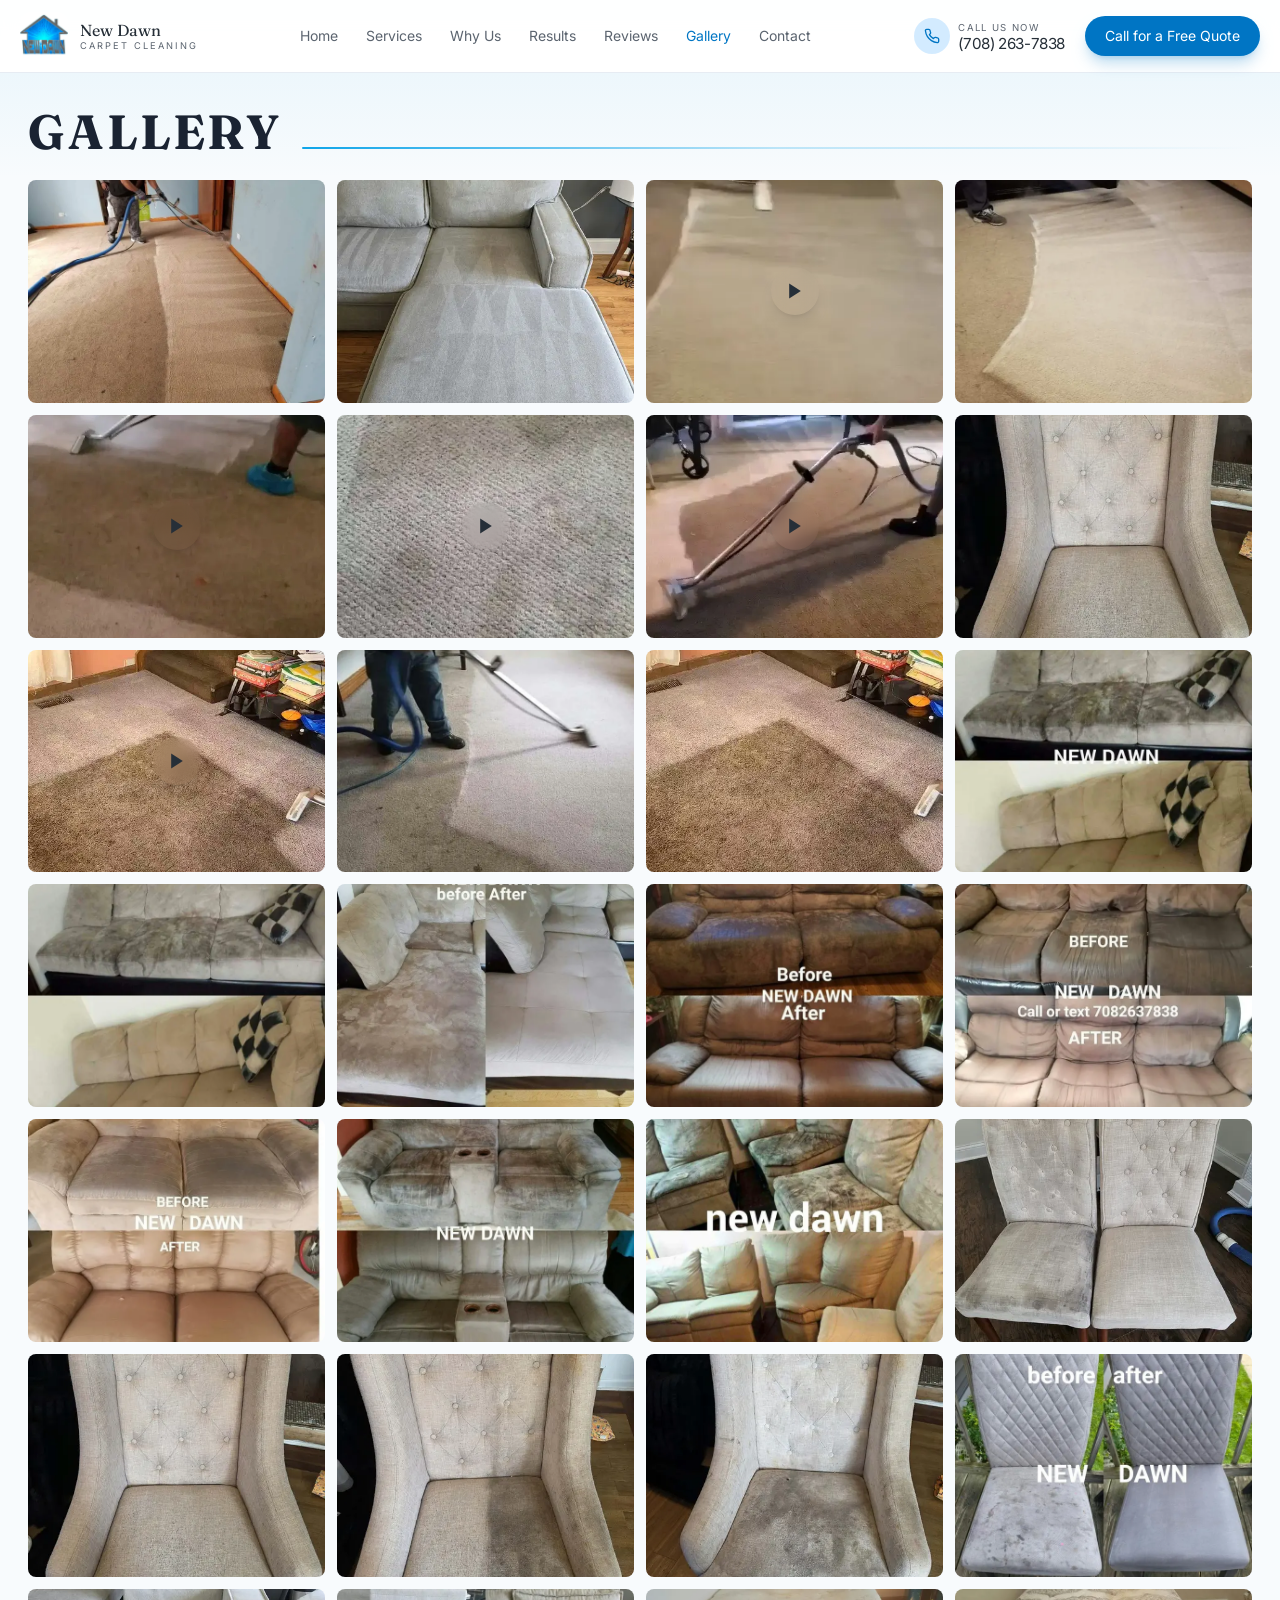
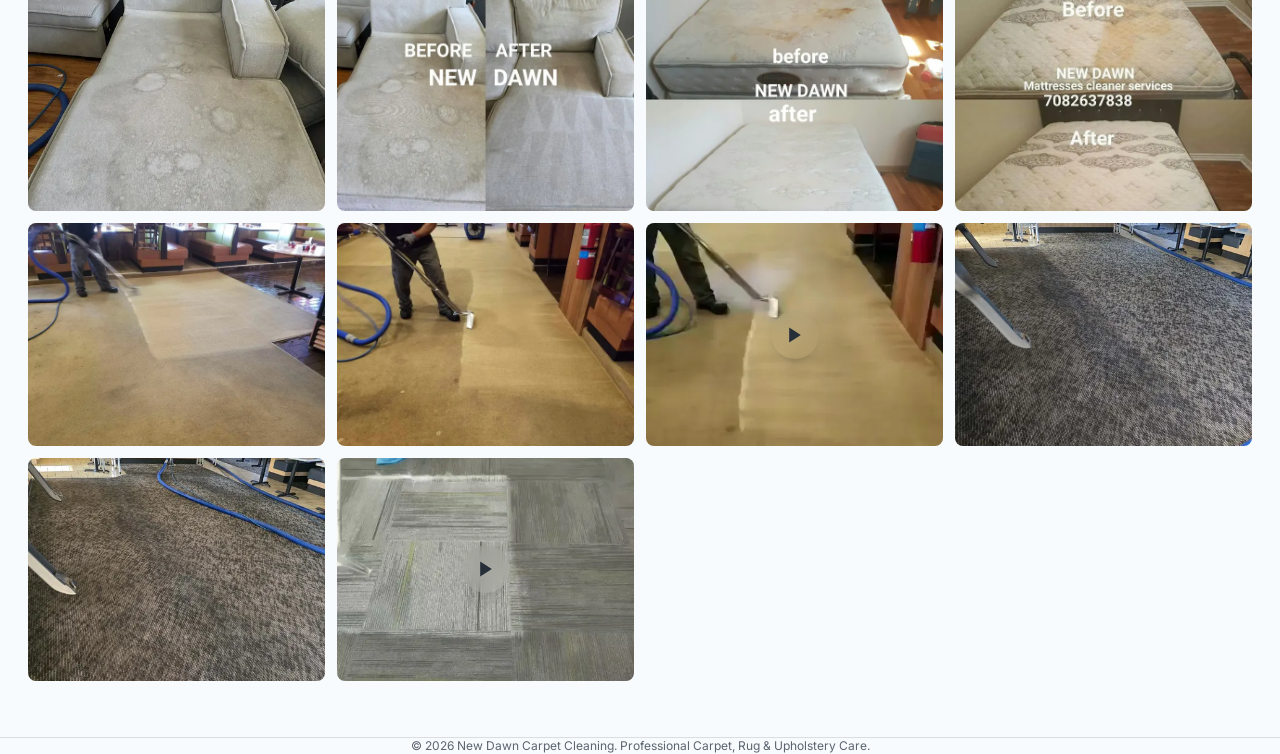
==== gallery.html @ 4c0a9880 "Update gallery layout, add Facebook reviews section, integrate Web3Forms, and highlight 15+ years ex" ====
<!doctype html>
<html lang="en">
<head>
  <meta charset="UTF-8">
  <meta name="viewport" content="width=device-width, initial-scale=1.0">
  <title>Gallery | New Dawn Carpet Cleaning</title>
  <meta name="description" content="Explore our visual work gallery of carpet, upholstery, rug, and commercial deep cleaning restoration across Chicagoland.">
  <link rel="icon" type="image/jpeg" href="images/logo.jpg">
  <link rel="preconnect" href="https://fonts.googleapis.com">
  <link rel="preconnect" href="https://fonts.gstatic.com" crossorigin>
  <link href="https://fonts.googleapis.com/css2?family=Fraunces:wght@500;600;700&family=Inter:wght@400;500;600;700&display=swap" rel="stylesheet">
  <link rel="stylesheet" href="css/style.css">
  <style>
    #site-header {
      background-color: rgba(255, 255, 255, 0.96) !important;
      backdrop-filter: blur(12px);
      -webkit-backdrop-filter: blur(12px);
      border-bottom: 1px solid rgba(226, 232, 240, 0.8);
      position: fixed;
      top: 0;
      left: 0;
      right: 0;
      z-index: 50;
    }
    .gallery-hero-header {
      padding-top: 108px;
      padding-bottom: 24px;
      background: linear-gradient(180deg, rgba(14, 165, 233, 0.08) 0%, rgba(255, 255, 255, 0) 100%);
      position: relative;
    }
    .gallery-hero-container {
      max-width: 1760px;
      margin: 0 auto;
      padding: 0 20px;
      display: flex;
      align-items: baseline;
      gap: 20px;
    }
    @media (min-width: 640px) {
      .gallery-hero-container {
        padding: 0 28px;
      }
    }
    .gallery-hero-header h1 {
      font-family: 'Fraunces', Georgia, serif;
      font-size: clamp(2rem, 3.8vw, 3rem);
      font-weight: 700;
      letter-spacing: 0.06em;
      text-transform: uppercase;
      color: #1a2332;
      margin: 0;
      line-height: 1;
      display: inline-flex;
      align-items: center;
      gap: 8px;
    }
    .gallery-blue-bar {
      height: 2px;
      flex: 1;
      background: linear-gradient(90deg, #0ea5e9 0%, rgba(14, 165, 233, 0.25) 50%, rgba(14, 165, 233, 0) 100%);
      border-radius: 2px;
      margin-bottom: 4px;
    }
    .gallery-wrapper {
      max-width: 1760px;
      margin: 0 auto;
      padding: 0 20px 48px 20px;
    }
    @media (min-width: 640px) {
      .gallery-wrapper {
        padding: 0 28px 56px 28px;
      }
    }
    .gallery-grid {
      display: grid;
      grid-template-columns: repeat(2, minmax(0, 1fr));
      gap: 8px;
      width: 100%;
    }
    @media (min-width: 640px) {
      .gallery-grid {
        grid-template-columns: repeat(3, minmax(0, 1fr));
        gap: 10px;
      }
    }
    @media (min-width: 1024px) {
      .gallery-grid {
        grid-template-columns: repeat(4, minmax(0, 1fr));
        gap: 12px;
      }
    }
    @media (min-width: 1440px) {
      .gallery-grid {
        grid-template-columns: repeat(5, minmax(0, 1fr));
        gap: 12px;
      }
    }
    @media (min-width: 1920px) {
      .gallery-grid {
        grid-template-columns: repeat(6, minmax(0, 1fr));
        gap: 12px;
      }
    }
    .gallery-item {
      aspect-ratio: 4 / 3;
      border-radius: 8px;
    }
    @media (min-width: 768px) {
      .gallery-item.span-2 {
        grid-column: span 2;
        aspect-ratio: 16 / 9;
      }
    }
  </style>
</head>
<body class="bg-cloud text-deep">
  <div class="min-h-screen flex flex-col justify-between">
    <div>
      <!-- ===== SITE NAVBAR ===== -->
      <header class="fixed inset-x-0 top-0 z-50 transition-all duration-300 bg-white/85 backdrop-blur-md border-b border-line" id="site-header">
        <nav class="mx-auto flex max-w-7xl items-center justify-between gap-6 px-5 py-3">
          <a href="index.html" class="flex shrink-0 items-center gap-3">
            <img alt="New Dawn Carpet Cleaning" class="h-12 w-12 rounded-xl object-contain" src="images/logo.jpg">
            <span class="hidden font-display text-base font-600 leading-tight text-deep sm:block">New Dawn<span class="block text-[0.58rem] font-sans font-500 uppercase tracking-[0.22em] text-slate">Carpet Cleaning</span></span>
          </a>
          <div class="hidden items-center gap-7 lg:flex">
            <a href="index.html" class="text-sm font-500 text-slate transition-colors hover:text-brand">Home</a>
            <a href="index.html#services" class="text-sm font-500 text-slate transition-colors hover:text-brand">Services</a>
            <a href="index.html#why" class="text-sm font-500 text-slate transition-colors hover:text-brand">Why Us</a>
            <a href="index.html#results" class="text-sm font-500 text-slate transition-colors hover:text-brand">Results</a>
            <a href="index.html#reviews" class="text-sm font-500 text-slate transition-colors hover:text-brand">Reviews</a>
            <a href="gallery.html" class="text-sm font-700 text-brand">Gallery</a>
            <a href="index.html#contact" class="text-sm font-500 text-slate transition-colors hover:text-brand">Contact</a>
          </div>
          <div class="hidden items-center gap-5 md:flex">
            <a href="tel:+17082637838" class="flex items-center gap-2 text-deep transition-colors hover:text-brand">
              <span class="grid h-9 w-9 place-items-center rounded-full bg-brand-soft text-brand">
                <svg xmlns="http://www.w3.org/2000/svg" width="24" height="24" viewBox="0 0 24 24" fill="none" stroke="currentColor" stroke-width="2" stroke-linecap="round" stroke-linejoin="round" class="lucide lucide-phone h-4 w-4"><path d="M22 16.92v3a2 2 0 0 1-2.18 2 19.79 19.79 0 0 1-8.63-3.07 19.5 19.5 0 0 1-6-6 19.79 19.79 0 0 1-3.07-8.67A2 2 0 0 1 4.11 2h3a2 2 0 0 1 2 1.72 12.84 12.84 0 0 0 .7 2.81 2 2 0 0 1-.45 2.11L8.09 9.91a16 16 0 0 0 6 6l1.27-1.27a2 2 0 0 1 2.11-.45 12.84 12.84 0 0 0 2.81.7A2 2 0 0 1 22 16.92z"></path></svg>
              </span>
              <span>
                <span class="block text-[0.6rem] font-600 uppercase tracking-[0.14em] text-slate">Call us now</span>
                <span class="block text-[0.95rem] font-700 leading-none tracking-tight text-deep">(708) 263-7838</span>
              </span>
            </a>
            <a href="index.html#contact" class="rounded-full bg-brand px-5 py-2.5 text-sm font-700 text-white shadow-lg shadow-brand/25 transition-all hover:-translate-y-px hover:bg-brand-dark hover:shadow-brand/35">Call for a Free Quote</a>
          </div>
          <div class="flex items-center gap-2 md:hidden">
            <a href="tel:+17082637838" class="flex items-center gap-1.5 rounded-full bg-brand px-4 py-2.5 text-sm font-700 text-white shadow-md shadow-brand/25">
              <svg xmlns="http://www.w3.org/2000/svg" width="24" height="24" viewBox="0 0 24 24" fill="none" stroke="currentColor" stroke-width="2" stroke-linecap="round" stroke-linejoin="round" class="lucide lucide-phone h-4 w-4"><path d="M22 16.92v3a2 2 0 0 1-2.18 2 19.79 19.79 0 0 1-8.63-3.07 19.5 19.5 0 0 1-6-6 19.79 19.79 0 0 1-3.07-8.67A2 2 0 0 1 4.11 2h3a2 2 0 0 1 2 1.72 12.84 12.84 0 0 0 .7 2.81 2 2 0 0 1-.45 2.11L8.09 9.91a16 16 0 0 0 6 6l1.27-1.27a2 2 0 0 1 2.11-.45 12.84 12.84 0 0 0 2.81.7A2 2 0 0 1 22 16.92z"></path></svg>
              <span>(708) 263-7838</span>
            </a>
            <button class="grid h-10 w-10 place-items-center rounded-xl border border-line text-deep" aria-label="Toggle menu" id="menu-toggle" type="button" aria-expanded="false" aria-controls="mobile-menu">
              <svg xmlns="http://www.w3.org/2000/svg" width="24" height="24" viewBox="0 0 24 24" fill="none" stroke="currentColor" stroke-width="2" stroke-linecap="round" stroke-linejoin="round" class="lucide lucide-menu h-5 w-5" id="menu-icon-open"><line x1="4" x2="20" y1="12" y2="12"></line><line x1="4" x2="20" y1="6" y2="6"></line><line x1="4" x2="20" y1="18" y2="18"></line></svg>
              <svg xmlns="http://www.w3.org/2000/svg" width="24" height="24" viewBox="0 0 24 24" fill="none" stroke="currentColor" stroke-width="2" stroke-linecap="round" stroke-linejoin="round" class="lucide lucide-x hidden h-5 w-5" id="menu-icon-close"><path d="M18 6 6 18"></path><path d="m6 6 12 12"></path></svg>
            </button>
          </div>
        </nav>
        <div class="hidden border-b border-line bg-white px-5 py-4 md:hidden" id="mobile-menu">
          <div class="flex flex-col gap-3">
            <a href="index.html" class="py-2 text-base font-500 text-slate transition-colors hover:text-brand">Home</a>
            <a href="index.html#services" class="py-2 text-base font-500 text-slate transition-colors hover:text-brand">Services</a>
            <a href="index.html#why" class="py-2 text-base font-500 text-slate transition-colors hover:text-brand">Why Us</a>
            <a href="index.html#results" class="py-2 text-base font-500 text-slate transition-colors hover:text-brand">Results</a>
            <a href="gallery.html" class="py-2 text-base font-700 text-brand">Gallery</a>
            <a href="index.html#contact" class="py-2 text-base font-500 text-slate transition-colors hover:text-brand">Contact</a>
            <div class="pt-2">
              <a href="tel:+17082637838" class="flex w-full items-center justify-center gap-2 rounded-xl bg-brand py-3 text-center text-sm font-700 text-white">
                <svg xmlns="http://www.w3.org/2000/svg" width="24" height="24" viewBox="0 0 24 24" fill="none" stroke="currentColor" stroke-width="2" stroke-linecap="round" stroke-linejoin="round" class="lucide lucide-phone h-4 w-4"><path d="M22 16.92v3a2 2 0 0 1-2.18 2 19.79 19.79 0 0 1-8.63-3.07 19.5 19.5 0 0 1-6-6 19.79 19.79 0 0 1-3.07-8.67A2 2 0 0 1 4.11 2h3a2 2 0 0 1 2 1.72 12.84 12.84 0 0 0 .7 2.81 2 2 0 0 1-.45 2.11L8.09 9.91a16 16 0 0 0 6 6l1.27-1.27a2 2 0 0 1 2.11-.45 12.84 12.84 0 0 0 2.81.7A2 2 0 0 1 22 16.92z"></path></svg>
                Call for a Free Quote
              </a>
            </div>
          </div>
        </div>
      </header>

      <!-- ===== SIMPLE HEADER ===== -->
      <section class="gallery-hero-header">
        <div class="gallery-hero-container">
          <h1>Gallery</h1>
          <div class="gallery-blue-bar"></div>
        </div>
      </section>

      <!-- ===== FRAMED GALLERY GRID ===== -->
      <main class="w-full">
        <div class="gallery-wrapper">
          <div class="gallery-grid" id="gallery-container">
      <div class="gallery-item group relative cursor-pointer overflow-hidden bg-cloud/10" data-src="images/att.UFKTQQMxorihGeEuMajvhJEsULxGGdg25l21VuXZNvo.jpg" data-type="image" >
        <img alt="" class="h-full w-full object-cover transition-transform duration-700 ease-out group-hover:scale-105" src="images/gallery/att.UFKTQQMxorihGeEuMajvhJEsULxGGdg25l21VuXZNvo.webp" loading="eager" fetchpriority="high">
        
        <div class="pointer-events-none absolute inset-0 bg-white/0 transition-colors duration-300 group-hover:bg-white/10"></div>
      </div>
      <div class="gallery-item group relative cursor-pointer overflow-hidden bg-cloud/10" data-src="images/att.37xuJAjW-7gQqCERSNXDKanoY_5QCGYdcG_NOWykG6M.jpg" data-type="image" >
        <img alt="" class="h-full w-full object-cover transition-transform duration-700 ease-out group-hover:scale-105" src="images/gallery/att.37xuJAjW-7gQqCERSNXDKanoY_5QCGYdcG_NOWykG6M.webp" loading="eager" fetchpriority="high">
        
        <div class="pointer-events-none absolute inset-0 bg-white/0 transition-colors duration-300 group-hover:bg-white/10"></div>
      </div>
      <div class="gallery-item group relative cursor-pointer overflow-hidden bg-cloud/10" data-src="images/att.GtMVzsl-ZkgBn-fqbbz0M8pMEvDyWT-poS2RvzCw5-0.mp4" data-type="video" data-poster="images/att.GtMVzsl-ZkgBn-fqbbz0M8pMEvDyWT-poS2RvzCw5-0_poster.jpg">
        <img alt="" class="h-full w-full object-cover transition-transform duration-700 ease-out group-hover:scale-105" src="images/gallery/att.GtMVzsl-ZkgBn-fqbbz0M8pMEvDyWT-poS2RvzCw5-0_poster.webp" loading="eager" fetchpriority="high">
        
        <div class="pointer-events-none absolute inset-0 flex items-center justify-center bg-black/20 opacity-80 transition-all duration-300 group-hover:bg-black/30 group-hover:opacity-100">
          <div class="grid h-12 w-12 place-items-center rounded-full bg-white/90 text-deep shadow-lg backdrop-blur-sm transition-transform duration-300 group-hover:scale-110">
            <svg xmlns="http://www.w3.org/2000/svg" width="20" height="20" viewBox="0 0 24 24" fill="currentColor" stroke="none" class="ml-0.5"><polygon points="5 3 19 12 5 21 5 3"></polygon></svg>
          </div>
        </div>
    
        <div class="pointer-events-none absolute inset-0 bg-white/0 transition-colors duration-300 group-hover:bg-white/10"></div>
      </div>
      <div class="gallery-item group relative cursor-pointer overflow-hidden bg-cloud/10" data-src="images/att.qcWwSMo2dpBbMv4nR2A2V3v4XdjDhiec5zQcsQ8WMTE.jpg" data-type="image" >
        <img alt="" class="h-full w-full object-cover transition-transform duration-700 ease-out group-hover:scale-105" src="images/gallery/att.qcWwSMo2dpBbMv4nR2A2V3v4XdjDhiec5zQcsQ8WMTE.webp" loading="eager" fetchpriority="high">
        
        <div class="pointer-events-none absolute inset-0 bg-white/0 transition-colors duration-300 group-hover:bg-white/10"></div>
      </div>
      <div class="gallery-item group relative cursor-pointer overflow-hidden bg-cloud/10" data-src="images/att.ELX4yggeIGRLrdzG8g6m0Xue4xpn6ZfpYipfvK_zbbA.mp4" data-type="video" data-poster="images/att.ELX4yggeIGRLrdzG8g6m0Xue4xpn6ZfpYipfvK_zbbA_poster.jpg">
        <img alt="" class="h-full w-full object-cover transition-transform duration-700 ease-out group-hover:scale-105" src="images/gallery/att.ELX4yggeIGRLrdzG8g6m0Xue4xpn6ZfpYipfvK_zbbA_poster.webp" loading="eager" fetchpriority="high">
        
        <div class="pointer-events-none absolute inset-0 flex items-center justify-center bg-black/20 opacity-80 transition-all duration-300 group-hover:bg-black/30 group-hover:opacity-100">
          <div class="grid h-12 w-12 place-items-center rounded-full bg-white/90 text-deep shadow-lg backdrop-blur-sm transition-transform duration-300 group-hover:scale-110">
            <svg xmlns="http://www.w3.org/2000/svg" width="20" height="20" viewBox="0 0 24 24" fill="currentColor" stroke="none" class="ml-0.5"><polygon points="5 3 19 12 5 21 5 3"></polygon></svg>
          </div>
        </div>
    
        <div class="pointer-events-none absolute inset-0 bg-white/0 transition-colors duration-300 group-hover:bg-white/10"></div>
      </div>
      <div class="gallery-item group relative cursor-pointer overflow-hidden bg-cloud/10" data-src="images/att.iMeWTiEtridMP3YLCZ5rjbnao1K_bLM3KeS36HVZ8Xo.mp4" data-type="video" data-poster="images/att.iMeWTiEtridMP3YLCZ5rjbnao1K_bLM3KeS36HVZ8Xo_poster.jpg">
        <img alt="" class="h-full w-full object-cover transition-transform duration-700 ease-out group-hover:scale-105" src="images/gallery/att.iMeWTiEtridMP3YLCZ5rjbnao1K_bLM3KeS36HVZ8Xo_poster.webp" loading="eager" fetchpriority="high">
        
        <div class="pointer-events-none absolute inset-0 flex items-center justify-center bg-black/20 opacity-80 transition-all duration-300 group-hover:bg-black/30 group-hover:opacity-100">
          <div class="grid h-12 w-12 place-items-center rounded-full bg-white/90 text-deep shadow-lg backdrop-blur-sm transition-transform duration-300 group-hover:scale-110">
            <svg xmlns="http://www.w3.org/2000/svg" width="20" height="20" viewBox="0 0 24 24" fill="currentColor" stroke="none" class="ml-0.5"><polygon points="5 3 19 12 5 21 5 3"></polygon></svg>
          </div>
        </div>
    
        <div class="pointer-events-none absolute inset-0 bg-white/0 transition-colors duration-300 group-hover:bg-white/10"></div>
      </div>
      <div class="gallery-item group relative cursor-pointer overflow-hidden bg-cloud/10" data-src="images/att.usoLal2YpE4dJIt_TTEJmTIo2L_ieds9cI_FdnqXKj4.mp4" data-type="video" data-poster="images/att.usoLal2YpE4dJIt_TTEJmTIo2L_ieds9cI_FdnqXKj4_poster.jpg">
        <img alt="" class="h-full w-full object-cover transition-transform duration-700 ease-out group-hover:scale-105" src="images/gallery/att.usoLal2YpE4dJIt_TTEJmTIo2L_ieds9cI_FdnqXKj4_poster.webp" loading="lazy" decoding="async">
        
        <div class="pointer-events-none absolute inset-0 flex items-center justify-center bg-black/20 opacity-80 transition-all duration-300 group-hover:bg-black/30 group-hover:opacity-100">
          <div class="grid h-12 w-12 place-items-center rounded-full bg-white/90 text-deep shadow-lg backdrop-blur-sm transition-transform duration-300 group-hover:scale-110">
            <svg xmlns="http://www.w3.org/2000/svg" width="20" height="20" viewBox="0 0 24 24" fill="currentColor" stroke="none" class="ml-0.5"><polygon points="5 3 19 12 5 21 5 3"></polygon></svg>
          </div>
        </div>
    
        <div class="pointer-events-none absolute inset-0 bg-white/0 transition-colors duration-300 group-hover:bg-white/10"></div>
      </div>
      <div class="gallery-item group relative cursor-pointer overflow-hidden bg-cloud/10" data-src="images/carpet-after.webp" data-type="image" >
        <img alt="" class="h-full w-full object-cover transition-transform duration-700 ease-out group-hover:scale-105" src="images/gallery/carpet-after.webp" loading="lazy" decoding="async">
        
        <div class="pointer-events-none absolute inset-0 bg-white/0 transition-colors duration-300 group-hover:bg-white/10"></div>
      </div>
      <div class="gallery-item group relative cursor-pointer overflow-hidden bg-cloud/10" data-src="images/att.w-qUWu7l_cLZkO-Af5Wd3pf0_oA0f5xG2i-Dj4FVboA.mp4" data-type="video" data-poster="images/att.w-qUWu7l_cLZkO-Af5Wd3pf0_oA0f5xG2i-Dj4FVboA_poster.jpg">
        <img alt="" class="h-full w-full object-cover transition-transform duration-700 ease-out group-hover:scale-105" src="images/gallery/att.w-qUWu7l_cLZkO-Af5Wd3pf0_oA0f5xG2i-Dj4FVboA_poster.webp" loading="lazy" decoding="async">
        
        <div class="pointer-events-none absolute inset-0 flex items-center justify-center bg-black/20 opacity-80 transition-all duration-300 group-hover:bg-black/30 group-hover:opacity-100">
          <div class="grid h-12 w-12 place-items-center rounded-full bg-white/90 text-deep shadow-lg backdrop-blur-sm transition-transform duration-300 group-hover:scale-110">
            <svg xmlns="http://www.w3.org/2000/svg" width="20" height="20" viewBox="0 0 24 24" fill="currentColor" stroke="none" class="ml-0.5"><polygon points="5 3 19 12 5 21 5 3"></polygon></svg>
          </div>
        </div>
    
        <div class="pointer-events-none absolute inset-0 bg-white/0 transition-colors duration-300 group-hover:bg-white/10"></div>
      </div>
      <div class="gallery-item group relative cursor-pointer overflow-hidden bg-cloud/10" data-src="images/att.Ece_TmsvuzDkI8evvhsVSZK9aMPaU1InuUFXeUzTn_M.jpg" data-type="image" >
        <img alt="" class="h-full w-full object-cover transition-transform duration-700 ease-out group-hover:scale-105" src="images/gallery/att.Ece_TmsvuzDkI8evvhsVSZK9aMPaU1InuUFXeUzTn_M.webp" loading="lazy" decoding="async">
        
        <div class="pointer-events-none absolute inset-0 bg-white/0 transition-colors duration-300 group-hover:bg-white/10"></div>
      </div>
      <div class="gallery-item group relative cursor-pointer overflow-hidden bg-cloud/10" data-src="images/service-rug-cleaning.webp" data-type="image" >
        <img alt="" class="h-full w-full object-cover transition-transform duration-700 ease-out group-hover:scale-105" src="images/gallery/service-rug-cleaning.webp" loading="lazy" decoding="async">
        
        <div class="pointer-events-none absolute inset-0 bg-white/0 transition-colors duration-300 group-hover:bg-white/10"></div>
      </div>
      <div class="gallery-item group relative cursor-pointer overflow-hidden bg-cloud/10" data-src="images/att.3KhFTl6FONqPjvHea1S3ZKCC7C4XSf8E0UkwUiU4wxs.jpg" data-type="image" >
        <img alt="" class="h-full w-full object-cover transition-transform duration-700 ease-out group-hover:scale-105" src="images/gallery/att.3KhFTl6FONqPjvHea1S3ZKCC7C4XSf8E0UkwUiU4wxs.webp" loading="lazy" decoding="async">
        
        <div class="pointer-events-none absolute inset-0 bg-white/0 transition-colors duration-300 group-hover:bg-white/10"></div>
      </div>
      <div class="gallery-item group relative cursor-pointer overflow-hidden bg-cloud/10" data-src="images/att.bGdicPPPa-0YY5S_R3HBBShyTBDC3vy8LBxbYl-wrws.jpg" data-type="image" >
        <img alt="" class="h-full w-full object-cover transition-transform duration-700 ease-out group-hover:scale-105" src="images/gallery/att.bGdicPPPa-0YY5S_R3HBBShyTBDC3vy8LBxbYl-wrws.webp" loading="lazy" decoding="async">
        
        <div class="pointer-events-none absolute inset-0 bg-white/0 transition-colors duration-300 group-hover:bg-white/10"></div>
      </div>
      <div class="gallery-item group relative cursor-pointer overflow-hidden bg-cloud/10" data-src="images/att.4jv-ICkCgrrxnMBe4gyI-TcZ1LKS6DKRghQb2GsX678.jpg" data-type="image" >
        <img alt="" class="h-full w-full object-cover transition-transform duration-700 ease-out group-hover:scale-105" src="images/gallery/att.4jv-ICkCgrrxnMBe4gyI-TcZ1LKS6DKRghQb2GsX678.webp" loading="lazy" decoding="async">
        
        <div class="pointer-events-none absolute inset-0 bg-white/0 transition-colors duration-300 group-hover:bg-white/10"></div>
      </div>
      <div class="gallery-item group relative cursor-pointer overflow-hidden bg-cloud/10" data-src="images/att.0svZkQqP35wSlG22FScivOXDTk3RPduiYsRGOeh4t0I.jpg" data-type="image" >
        <img alt="" class="h-full w-full object-cover transition-transform duration-700 ease-out group-hover:scale-105" src="images/gallery/att.0svZkQqP35wSlG22FScivOXDTk3RPduiYsRGOeh4t0I.webp" loading="lazy" decoding="async">
        
        <div class="pointer-events-none absolute inset-0 bg-white/0 transition-colors duration-300 group-hover:bg-white/10"></div>
      </div>
      <div class="gallery-item group relative cursor-pointer overflow-hidden bg-cloud/10" data-src="images/att.vS-tNgBPCy0XgHKgKNPDbt5lcFKG1wQHkugI53ej9ro.jpg" data-type="image" >
        <img alt="" class="h-full w-full object-cover transition-transform duration-700 ease-out group-hover:scale-105" src="images/gallery/att.vS-tNgBPCy0XgHKgKNPDbt5lcFKG1wQHkugI53ej9ro.webp" loading="lazy" decoding="async">
        
        <div class="pointer-events-none absolute inset-0 bg-white/0 transition-colors duration-300 group-hover:bg-white/10"></div>
      </div>
      <div class="gallery-item group relative cursor-pointer overflow-hidden bg-cloud/10" data-src="images/att.o1FH3uMdDPg46PJtSSR0FeF-ufY51bDPa1zqVeNxC74.jpg" data-type="image" >
        <img alt="" class="h-full w-full object-cover transition-transform duration-700 ease-out group-hover:scale-105" src="images/gallery/att.o1FH3uMdDPg46PJtSSR0FeF-ufY51bDPa1zqVeNxC74.webp" loading="lazy" decoding="async">
        
        <div class="pointer-events-none absolute inset-0 bg-white/0 transition-colors duration-300 group-hover:bg-white/10"></div>
      </div>
      <div class="gallery-item group relative cursor-pointer overflow-hidden bg-cloud/10" data-src="images/att.UgiJnT0EUOx7AJKYPcgm62QpY1S96T8vewuew1bkb2M.jpg" data-type="image" >
        <img alt="" class="h-full w-full object-cover transition-transform duration-700 ease-out group-hover:scale-105" src="images/gallery/att.UgiJnT0EUOx7AJKYPcgm62QpY1S96T8vewuew1bkb2M.webp" loading="lazy" decoding="async">
        
        <div class="pointer-events-none absolute inset-0 bg-white/0 transition-colors duration-300 group-hover:bg-white/10"></div>
      </div>
      <div class="gallery-item group relative cursor-pointer overflow-hidden bg-cloud/10" data-src="images/att.X19gqlW-ZIxoiNNRwW_ZHMzckbb9hZscoKbkeoLaNkw.jpg" data-type="image" >
        <img alt="" class="h-full w-full object-cover transition-transform duration-700 ease-out group-hover:scale-105" src="images/gallery/att.X19gqlW-ZIxoiNNRwW_ZHMzckbb9hZscoKbkeoLaNkw.webp" loading="lazy" decoding="async">
        
        <div class="pointer-events-none absolute inset-0 bg-white/0 transition-colors duration-300 group-hover:bg-white/10"></div>
      </div>
      <div class="gallery-item group relative cursor-pointer overflow-hidden bg-cloud/10" data-src="images/att.QYvMRBFdc18yGleEAqsBtOy5fZ8k5Wrno541gz_-qnI.jpg" data-type="image" >
        <img alt="" class="h-full w-full object-cover transition-transform duration-700 ease-out group-hover:scale-105" src="images/gallery/att.QYvMRBFdc18yGleEAqsBtOy5fZ8k5Wrno541gz_-qnI.webp" loading="lazy" decoding="async">
        
        <div class="pointer-events-none absolute inset-0 bg-white/0 transition-colors duration-300 group-hover:bg-white/10"></div>
      </div>
      <div class="gallery-item group relative cursor-pointer overflow-hidden bg-cloud/10" data-src="images/att.lRrViNzsB1mUw6GJSpH_lYW656rwLTW3vsilkqmdM_w.jpg" data-type="image" >
        <img alt="" class="h-full w-full object-cover transition-transform duration-700 ease-out group-hover:scale-105" src="images/gallery/att.lRrViNzsB1mUw6GJSpH_lYW656rwLTW3vsilkqmdM_w.webp" loading="lazy" decoding="async">
        
        <div class="pointer-events-none absolute inset-0 bg-white/0 transition-colors duration-300 group-hover:bg-white/10"></div>
      </div>
      <div class="gallery-item group relative cursor-pointer overflow-hidden bg-cloud/10" data-src="images/att.3yKPZLq98SMyEmSRBvl9Dj0xMpgCcRLidtErM-WvCjQ.jpg" data-type="image" >
        <img alt="" class="h-full w-full object-cover transition-transform duration-700 ease-out group-hover:scale-105" src="images/gallery/att.3yKPZLq98SMyEmSRBvl9Dj0xMpgCcRLidtErM-WvCjQ.webp" loading="lazy" decoding="async">
        
        <div class="pointer-events-none absolute inset-0 bg-white/0 transition-colors duration-300 group-hover:bg-white/10"></div>
      </div>
      <div class="gallery-item group relative cursor-pointer overflow-hidden bg-cloud/10" data-src="images/att.s9W5cWX0-YW-WfyjyEsJl_a41OFH_hzLF5fv-0vEHY0.jpg" data-type="image" >
        <img alt="" class="h-full w-full object-cover transition-transform duration-700 ease-out group-hover:scale-105" src="images/gallery/att.s9W5cWX0-YW-WfyjyEsJl_a41OFH_hzLF5fv-0vEHY0.webp" loading="lazy" decoding="async">
        
        <div class="pointer-events-none absolute inset-0 bg-white/0 transition-colors duration-300 group-hover:bg-white/10"></div>
      </div>
      <div class="gallery-item group relative cursor-pointer overflow-hidden bg-cloud/10" data-src="images/att.nWXuoosz_80ICr9eJkQzrPS9QksGZGvF5SZNatxXTmU.jpg" data-type="image" >
        <img alt="" class="h-full w-full object-cover transition-transform duration-700 ease-out group-hover:scale-105" src="images/gallery/att.nWXuoosz_80ICr9eJkQzrPS9QksGZGvF5SZNatxXTmU.webp" loading="lazy" decoding="async">
        
        <div class="pointer-events-none absolute inset-0 bg-white/0 transition-colors duration-300 group-hover:bg-white/10"></div>
      </div>
      <div class="gallery-item group relative cursor-pointer overflow-hidden bg-cloud/10" data-src="images/att.6_cL2LguZ8d-4yyU-Njomk4_kV-OsAzP0WQUYxfrOXc.jpg" data-type="image" >
        <img alt="" class="h-full w-full object-cover transition-transform duration-700 ease-out group-hover:scale-105" src="images/gallery/att.6_cL2LguZ8d-4yyU-Njomk4_kV-OsAzP0WQUYxfrOXc.webp" loading="lazy" decoding="async">
        
        <div class="pointer-events-none absolute inset-0 bg-white/0 transition-colors duration-300 group-hover:bg-white/10"></div>
      </div>
      <div class="gallery-item group relative cursor-pointer overflow-hidden bg-cloud/10" data-src="images/att.uzxxS-Dk-sIeBHbb4opH8Dvfo31xSpkeszbOjPJVbpg.jpg" data-type="image" >
        <img alt="" class="h-full w-full object-cover transition-transform duration-700 ease-out group-hover:scale-105" src="images/gallery/att.uzxxS-Dk-sIeBHbb4opH8Dvfo31xSpkeszbOjPJVbpg.webp" loading="lazy" decoding="async">
        
        <div class="pointer-events-none absolute inset-0 bg-white/0 transition-colors duration-300 group-hover:bg-white/10"></div>
      </div>
      <div class="gallery-item group relative cursor-pointer overflow-hidden bg-cloud/10" data-src="images/att.uuyZqYvm_Y8Rmi8h-ly9e-IKkglUq8W8Ujxs9umJQTQ.jpg" data-type="image" >
        <img alt="" class="h-full w-full object-cover transition-transform duration-700 ease-out group-hover:scale-105" src="images/gallery/att.uuyZqYvm_Y8Rmi8h-ly9e-IKkglUq8W8Ujxs9umJQTQ.webp" loading="lazy" decoding="async">
        
        <div class="pointer-events-none absolute inset-0 bg-white/0 transition-colors duration-300 group-hover:bg-white/10"></div>
      </div>
      <div class="gallery-item group relative cursor-pointer overflow-hidden bg-cloud/10" data-src="images/att.lppkb3SuHsg41EID2n5VdzmDtNE3cP-LoVg7rvmvRCY.jpg" data-type="image" >
        <img alt="" class="h-full w-full object-cover transition-transform duration-700 ease-out group-hover:scale-105" src="images/gallery/att.lppkb3SuHsg41EID2n5VdzmDtNE3cP-LoVg7rvmvRCY.webp" loading="lazy" decoding="async">
        
        <div class="pointer-events-none absolute inset-0 bg-white/0 transition-colors duration-300 group-hover:bg-white/10"></div>
      </div>
      <div class="gallery-item group relative cursor-pointer overflow-hidden bg-cloud/10" data-src="images/att.h-7ilm-OlWCf3hBEbezRdGifNoQf5LQZ8FxoElw12Rg.jpg" data-type="image" >
        <img alt="" class="h-full w-full object-cover transition-transform duration-700 ease-out group-hover:scale-105" src="images/gallery/att.h-7ilm-OlWCf3hBEbezRdGifNoQf5LQZ8FxoElw12Rg.webp" loading="lazy" decoding="async">
        
        <div class="pointer-events-none absolute inset-0 bg-white/0 transition-colors duration-300 group-hover:bg-white/10"></div>
      </div>
      <div class="gallery-item group relative cursor-pointer overflow-hidden bg-cloud/10" data-src="images/att.MVe2min86IJsgIsXD9pCDLya1SKlr7t0YuxMPxQ9Vrw.jpg" data-type="image" >
        <img alt="" class="h-full w-full object-cover transition-transform duration-700 ease-out group-hover:scale-105" src="images/gallery/att.MVe2min86IJsgIsXD9pCDLya1SKlr7t0YuxMPxQ9Vrw.webp" loading="lazy" decoding="async">
        
        <div class="pointer-events-none absolute inset-0 bg-white/0 transition-colors duration-300 group-hover:bg-white/10"></div>
      </div>
      <div class="gallery-item group relative cursor-pointer overflow-hidden bg-cloud/10" data-src="images/att.sZFhYmpa_PEJ1tfhe3j3igghxqKNujqryR7yV0UV7xE.mp4" data-type="video" data-poster="images/att.sZFhYmpa_PEJ1tfhe3j3igghxqKNujqryR7yV0UV7xE_poster.jpg">
        <img alt="" class="h-full w-full object-cover transition-transform duration-700 ease-out group-hover:scale-105" src="images/gallery/att.sZFhYmpa_PEJ1tfhe3j3igghxqKNujqryR7yV0UV7xE_poster.webp" loading="lazy" decoding="async">
        
        <div class="pointer-events-none absolute inset-0 flex items-center justify-center bg-black/20 opacity-80 transition-all duration-300 group-hover:bg-black/30 group-hover:opacity-100">
          <div class="grid h-12 w-12 place-items-center rounded-full bg-white/90 text-deep shadow-lg backdrop-blur-sm transition-transform duration-300 group-hover:scale-110">
            <svg xmlns="http://www.w3.org/2000/svg" width="20" height="20" viewBox="0 0 24 24" fill="currentColor" stroke="none" class="ml-0.5"><polygon points="5 3 19 12 5 21 5 3"></polygon></svg>
          </div>
        </div>
    
        <div class="pointer-events-none absolute inset-0 bg-white/0 transition-colors duration-300 group-hover:bg-white/10"></div>
      </div>
      <div class="gallery-item group relative cursor-pointer overflow-hidden bg-cloud/10" data-src="images/att.wSagGT8kZYPcrxEaydGGUUXag28fxQy1mNAW71W0IiY.jpg" data-type="image" >
        <img alt="" class="h-full w-full object-cover transition-transform duration-700 ease-out group-hover:scale-105" src="images/gallery/att.wSagGT8kZYPcrxEaydGGUUXag28fxQy1mNAW71W0IiY.webp" loading="lazy" decoding="async">
        
        <div class="pointer-events-none absolute inset-0 bg-white/0 transition-colors duration-300 group-hover:bg-white/10"></div>
      </div>
      <div class="gallery-item group relative cursor-pointer overflow-hidden bg-cloud/10" data-src="images/att.dYHL6D9NTmQMltclhx81n0LzUJ2IQb7gNcmO9IxflFw.jpg" data-type="image" >
        <img alt="" class="h-full w-full object-cover transition-transform duration-700 ease-out group-hover:scale-105" src="images/gallery/att.dYHL6D9NTmQMltclhx81n0LzUJ2IQb7gNcmO9IxflFw.webp" loading="lazy" decoding="async">
        
        <div class="pointer-events-none absolute inset-0 bg-white/0 transition-colors duration-300 group-hover:bg-white/10"></div>
      </div>
      <div class="gallery-item group relative cursor-pointer overflow-hidden bg-cloud/10" data-src="images/att.wDbcsa8Wlehxdi64LfDeGmNNWgj8yvJ16DP-eSpzALE.mp4" data-type="video" data-poster="images/att.wDbcsa8Wlehxdi64LfDeGmNNWgj8yvJ16DP-eSpzALE_poster.jpg">
        <img alt="" class="h-full w-full object-cover transition-transform duration-700 ease-out group-hover:scale-105" src="images/gallery/att.wDbcsa8Wlehxdi64LfDeGmNNWgj8yvJ16DP-eSpzALE_poster.webp" loading="lazy" decoding="async">
        
        <div class="pointer-events-none absolute inset-0 flex items-center justify-center bg-black/20 opacity-80 transition-all duration-300 group-hover:bg-black/30 group-hover:opacity-100">
          <div class="grid h-12 w-12 place-items-center rounded-full bg-white/90 text-deep shadow-lg backdrop-blur-sm transition-transform duration-300 group-hover:scale-110">
            <svg xmlns="http://www.w3.org/2000/svg" width="20" height="20" viewBox="0 0 24 24" fill="currentColor" stroke="none" class="ml-0.5"><polygon points="5 3 19 12 5 21 5 3"></polygon></svg>
          </div>
        </div>
    
        <div class="pointer-events-none absolute inset-0 bg-white/0 transition-colors duration-300 group-hover:bg-white/10"></div>
      </div>
        </div>
        </div>
      </main>
    </div>

    <!-- ===== MINIMAL FOOTER ===== -->
    <footer class="mt-16 border-t border-line bg-white/50 py-8 text-center text-xs text-slate">
      <p>© 2026 New Dawn Carpet Cleaning. Professional Carpet, Rug &amp; Upholstery Care.</p>
    </footer>
  </div>

  <!-- ===== MINIMALIST LIGHTBOX MODAL (NO TEXT) ===== -->
  <div id="lightbox" class="fixed inset-0 z-[100] hidden items-center justify-center bg-deep/95 backdrop-blur-md opacity-0 transition-opacity duration-300">
    <button id="lightbox-close" class="absolute top-6 right-6 z-10 grid h-12 w-12 place-items-center rounded-full bg-white/10 text-white transition-all hover:bg-white/20" aria-label="Close">
      <svg xmlns="http://www.w3.org/2000/svg" width="24" height="24" viewBox="0 0 24 24" fill="none" stroke="currentColor" stroke-width="2" stroke-linecap="round" stroke-linejoin="round" class="lucide lucide-x"><path d="M18 6 6 18"></path><path d="m6 6 12 12"></path></svg>
    </button>
    <button id="lightbox-prev" class="absolute left-4 z-10 grid h-12 w-12 place-items-center rounded-full bg-white/10 text-white transition-all hover:bg-white/20" aria-label="Previous">
      <svg xmlns="http://www.w3.org/2000/svg" width="24" height="24" viewBox="0 0 24 24" fill="none" stroke="currentColor" stroke-width="2" stroke-linecap="round" stroke-linejoin="round" class="lucide lucide-chevron-left"><polyline points="15 18 9 12 15 6"></polyline></svg>
    </button>
    <button id="lightbox-next" class="absolute right-4 z-10 grid h-12 w-12 place-items-center rounded-full bg-white/10 text-white transition-all hover:bg-white/20" aria-label="Next">
      <svg xmlns="http://www.w3.org/2000/svg" width="24" height="24" viewBox="0 0 24 24" fill="none" stroke="currentColor" stroke-width="2" stroke-linecap="round" stroke-linejoin="round" class="lucide lucide-chevron-right"><polyline points="9 18 15 12 9 6"></polyline></svg>
    </button>
    <div id="lightbox-content" class="relative max-h-[90vh] max-w-[92vw] overflow-hidden flex items-center justify-center">
      <img id="lightbox-img" src="" alt="" class="hidden max-h-[88vh] max-w-[90vw] object-contain rounded-lg shadow-2xl">
      <video id="lightbox-video" controls class="hidden max-h-[88vh] max-w-[90vw] rounded-lg shadow-2xl" playsinline></video>
    </div>
  </div>

  <script>
    // Mobile navigation toggle
    const menuToggle = document.getElementById('menu-toggle');
    const mobileMenu = document.getElementById('mobile-menu');
    const openIcon = document.getElementById('menu-icon-open');
    const closeIcon = document.getElementById('menu-icon-close');

    if (menuToggle && mobileMenu) {
      menuToggle.addEventListener('click', () => {
        const isExpanded = menuToggle.getAttribute('aria-expanded') === 'true';
        menuToggle.setAttribute('aria-expanded', !isExpanded);
        mobileMenu.classList.toggle('hidden');
        openIcon.classList.toggle('hidden');
        closeIcon.classList.toggle('hidden');
      });
    }

    // Pure visual Lightbox
    const items = Array.from(document.querySelectorAll('.gallery-item'));
    const lightbox = document.getElementById('lightbox');
    const lightboxImg = document.getElementById('lightbox-img');
    const lightboxVideo = document.getElementById('lightbox-video');
    const closeBtn = document.getElementById('lightbox-close');
    const prevBtn = document.getElementById('lightbox-prev');
    const nextBtn = document.getElementById('lightbox-next');
    let currentIndex = 0;

    function openLightbox(index) {
      currentIndex = index;
      const item = items[currentIndex];
      const type = item.getAttribute('data-type');
      const src = item.getAttribute('data-src');

      if (type === 'video') {
        lightboxImg.classList.add('hidden');
        lightboxVideo.classList.remove('hidden');
        lightboxVideo.src = src;
        const poster = item.getAttribute('data-poster');
        if (poster) lightboxVideo.poster = poster;
        lightboxVideo.play().catch(() => {});
      } else {
        lightboxVideo.pause();
        lightboxVideo.classList.add('hidden');
        lightboxVideo.src = '';
        lightboxImg.classList.remove('hidden');
        lightboxImg.src = src;
      }

      lightbox.classList.remove('hidden');
      lightbox.classList.add('flex');
      setTimeout(() => {
        lightbox.classList.remove('opacity-0');
        lightbox.classList.add('opacity-100');
      }, 10);
      document.body.style.overflow = 'hidden';
    }

    function closeLightbox() {
      lightbox.classList.remove('opacity-100');
      lightbox.classList.add('opacity-0');
      lightboxVideo.pause();
      lightboxVideo.src = '';
      setTimeout(() => {
        lightbox.classList.remove('flex');
        lightbox.classList.add('hidden');
        document.body.style.overflow = '';
      }, 300);
    }

    function showNext() {
      const nextIdx = (currentIndex + 1) % items.length;
      openLightbox(nextIdx);
    }

    function showPrev() {
      const prevIdx = (currentIndex - 1 + items.length) % items.length;
      openLightbox(prevIdx);
    }

    items.forEach((item, index) => {
      item.addEventListener('click', () => openLightbox(index));
    });

    closeBtn.addEventListener('click', closeLightbox);
    nextBtn.addEventListener('click', showNext);
    prevBtn.addEventListener('click', showPrev);

    lightbox.addEventListener('click', (e) => {
      if (e.target === lightbox || e.target.id === 'lightbox-content') {
        closeLightbox();
      }
    });

    window.addEventListener('keydown', (e) => {
      if (lightbox.classList.contains('hidden')) return;
      if (e.key === 'Escape') closeLightbox();
      if (e.key === 'ArrowRight') showNext();
      if (e.key === 'ArrowLeft') showPrev();
    });
  </script>
</body>
</html>
---- css/style.css ----
/* =====================================================================
   New Dawn Carpet Cleaning - stylesheet
   ---------------------------------------------------------------------
   1) The first (large) part is the site's utility-class stylesheet.
      Colors, fonts and radii live in the :root / @theme variables near
      the top (look for --color-brand, --color-deep, --font-display ...).
      Change a variable there and it updates everywhere.
   2) The small "Custom additions" block at the very bottom holds the
      scroll-reveal and before/after slider styles.
   ===================================================================== */
/*! tailwindcss v4.2.2 | MIT License | https://tailwindcss.com */
@layer properties {
  @supports (((-webkit-hyphens:none)) and (not (margin-trim:inline))) or ((-moz-orient:inline) and (not (color:rgb(from red r g b)))) {
    *,
    :before,
    :after,
    ::backdrop {
      --tw-translate-x: 0;
      --tw-translate-y: 0;
      --tw-translate-z: 0;
      --tw-scale-x: 1;
      --tw-scale-y: 1;
      --tw-scale-z: 1;
      --tw-rotate-x: initial;
      --tw-rotate-y: initial;
      --tw-rotate-z: initial;
      --tw-skew-x: initial;
      --tw-skew-y: initial;
      --tw-space-y-reverse: 0;
      --tw-border-style: solid;
      --tw-gradient-position: initial;
      --tw-gradient-from: #0000;
      --tw-gradient-via: #0000;
      --tw-gradient-to: #0000;
      --tw-gradient-stops: initial;
      --tw-gradient-via-stops: initial;
      --tw-gradient-from-position: 0%;
      --tw-gradient-via-position: 50%;
      --tw-gradient-to-position: 100%;
      --tw-leading: initial;
      --tw-tracking: initial;
      --tw-shadow: 0 0 #0000;
      --tw-shadow-color: initial;
      --tw-shadow-alpha: 100%;
      --tw-inset-shadow: 0 0 #0000;
      --tw-inset-shadow-color: initial;
      --tw-inset-shadow-alpha: 100%;
      --tw-ring-color: initial;
      --tw-ring-shadow: 0 0 #0000;
      --tw-inset-ring-color: initial;
      --tw-inset-ring-shadow: 0 0 #0000;
      --tw-ring-inset: initial;
      --tw-ring-offset-width: 0px;
      --tw-ring-offset-color: #fff;
      --tw-ring-offset-shadow: 0 0 #0000;
      --tw-blur: initial;
      --tw-brightness: initial;
      --tw-contrast: initial;
      --tw-grayscale: initial;
      --tw-hue-rotate: initial;
      --tw-invert: initial;
      --tw-opacity: initial;
      --tw-saturate: initial;
      --tw-sepia: initial;
      --tw-drop-shadow: initial;
      --tw-drop-shadow-color: initial;
      --tw-drop-shadow-alpha: 100%;
      --tw-drop-shadow-size: initial;
      --tw-backdrop-blur: initial;
      --tw-backdrop-brightness: initial;
      --tw-backdrop-contrast: initial;
      --tw-backdrop-grayscale: initial;
      --tw-backdrop-hue-rotate: initial;
      --tw-backdrop-invert: initial;
      --tw-backdrop-opacity: initial;
      --tw-backdrop-saturate: initial;
      --tw-backdrop-sepia: initial;
      --tw-duration: initial;
      --tw-ease: initial
    }
  }
}
@layer theme {
  :root,
  :host {
    --font-sans: "Inter", ui-sans-serif, system-ui, sans-serif;
    --font-mono: ui-monospace, SFMono-Regular, Menlo, Monaco, Consolas, "Liberation Mono", "Courier New", monospace;
    --color-red-50: oklch(97.1% .013 17.38);
    --color-red-600: oklch(57.7% .245 27.325);
    --color-gray-50: oklch(98.5% .002 247.839);
    --color-gray-100: oklch(96.7% .003 264.542);
    --color-gray-200: oklch(92.8% .006 264.531);
    --color-white: #fff;
    --spacing: .25rem;
    --container-sm: 24rem;
    --container-md: 28rem;
    --container-xl: 36rem;
    --container-2xl: 42rem;
    --container-6xl: 72rem;
    --text-xs: .75rem;
    --text-xs--line-height: calc(1 / .75);
    --text-sm: .875rem;
    --text-sm--line-height: calc(1.25 / .875);
    --text-base: 1rem;
    --text-base--line-height: calc(1.5 / 1);
    --text-lg: 1.125rem;
    --text-lg--line-height: calc(1.75 / 1.125);
    --text-xl: 1.25rem;
    --text-xl--line-height: calc(1.75 / 1.25);
    --text-2xl: 1.5rem;
    --text-2xl--line-height: calc(2 / 1.5);
    --text-3xl: 1.875rem;
    --text-3xl--line-height: calc(2.25 / 1.875);
    --text-4xl: 2.25rem;
    --text-4xl--line-height: calc(2.5 / 2.25);
    --text-5xl: 3rem;
    --text-5xl--line-height: 1;
    --text-6xl: 3.75rem;
    --text-6xl--line-height: 1;
    --text-7xl: 4.5rem;
    --text-7xl--line-height: 1;
    --tracking-tight: -.025em;
    --tracking-wide: .025em;
    --leading-tight: 1.25;
    --leading-relaxed: 1.625;
    --radius-lg: .5rem;
    --radius-xl: .75rem;
    --radius-2xl: 1rem;
    --ease-out: cubic-bezier(0, 0, .2, 1);
    --animate-spin: spin 1s linear infinite;
    --blur-sm: 8px;
    --blur-md: 12px;
    --default-transition-duration: .15s;
    --default-transition-timing-function: cubic-bezier(.4, 0, .2, 1);
    --default-font-family: var(--font-sans);
    --default-mono-font-family: var(--font-mono);
    --color-cloud: oklch(98.6% .004 250);
    --color-cloud-deep: oklch(95.5% .006 250);
    --color-deep: oklch(30% .02 250);
    --color-slate: oklch(50% .02 250);
    --color-brand: oklch(55% .15 248);
    --color-brand-dark: oklch(46% .15 250);
    --color-brand-soft: oklch(93% .04 245);
    --color-fresh: oklch(68% .15 242);
    --color-fresh-deep: oklch(56% .15 246);
    --color-line: oklch(90% .008 250);
    --font-display: "Fraunces", ui-serif, Georgia, serif;
    --radius-xl2: 1.75rem
  }
}
@layer base {
  *,
  :after,
  :before,
  ::backdrop {
    box-sizing: border-box;
    border: 0 solid;
    margin: 0;
    padding: 0
  }
  ::file-selector-button {
    box-sizing: border-box;
    border: 0 solid;
    margin: 0;
    padding: 0
  }
  html,
  :host {
    -webkit-text-size-adjust: 100%;
    tab-size: 4;
    line-height: 1.5;
    font-family: var(--default-font-family, ui-sans-serif, system-ui, sans-serif, "Apple Color Emoji", "Segoe UI Emoji", "Segoe UI Symbol", "Noto Color Emoji");
    font-feature-settings: var(--default-font-feature-settings, normal);
    font-variation-settings: var(--default-font-variation-settings, normal);
    -webkit-tap-highlight-color: transparent
  }
  hr {
    height: 0;
    color: inherit;
    border-top-width: 1px
  }
  abbr:where([title]) {
    -webkit-text-decoration: underline dotted;
    text-decoration: underline dotted
  }
  h1,
  h2,
  h3,
  h4,
  h5,
  h6 {
    font-size: inherit;
    font-weight: inherit
  }
  a {
    color: inherit;
    -webkit-text-decoration: inherit;
    -webkit-text-decoration: inherit;
    -webkit-text-decoration: inherit;
    -webkit-text-decoration: inherit;
    text-decoration: inherit
  }
  b,
  strong {
    font-weight: bolder
  }
  code,
  kbd,
  samp,
  pre {
    font-family: var(--default-mono-font-family, ui-monospace, SFMono-Regular, Menlo, Monaco, Consolas, "Liberation Mono", "Courier New", monospace);
    font-feature-settings: var(--default-mono-font-feature-settings, normal);
    font-variation-settings: var(--default-mono-font-variation-settings, normal);
    font-size: 1em
  }
  small {
    font-size: 80%
  }
  sub,
  sup {
    vertical-align: baseline;
    font-size: 75%;
    line-height: 0;
    position: relative
  }
  sub {
    bottom: -.25em
  }
  sup {
    top: -.5em
  }
  table {
    text-indent: 0;
    border-color: inherit;
    border-collapse: collapse
  }
  :-moz-focusring {
    outline: auto
  }
  progress {
    vertical-align: baseline
  }
  summary {
    display: list-item
  }
  ol,
  ul,
  menu {
    list-style: none
  }
  img,
  svg,
  video,
  canvas,
  audio,
  iframe,
  embed,
  object {
    vertical-align: middle;
    display: block
  }
  img,
  video {
    max-width: 100%;
    height: auto
  }
  button,
  input,
  select,
  optgroup,
  textarea {
    font: inherit;
    font-feature-settings: inherit;
    font-variation-settings: inherit;
    letter-spacing: inherit;
    color: inherit;
    opacity: 1;
    background-color: #0000;
    border-radius: 0
  }
  ::file-selector-button {
    font: inherit;
    font-feature-settings: inherit;
    font-variation-settings: inherit;
    letter-spacing: inherit;
    color: inherit;
    opacity: 1;
    background-color: #0000;
    border-radius: 0
  }
  :where(select:is([multiple], [size])) optgroup {
    font-weight: bolder
  }
  :where(select:is([multiple], [size])) optgroup option {
    padding-inline-start: 20px
  }
  ::file-selector-button {
    margin-inline-end: 4px
  }
  ::placeholder {
    opacity: 1
  }
  @supports (not ((-webkit-appearance:-apple-pay-button))) or (contain-intrinsic-size:1px) {
    ::placeholder {
      color: currentColor
    }
    @supports (color:color-mix(in lab, red, red)) {
      ::placeholder {
        color: color-mix(in oklab, currentcolor 50%, transparent)
      }
    }
  }
  textarea {
    resize: vertical
  }
  ::-webkit-search-decoration {
    -webkit-appearance: none
  }
  ::-webkit-date-and-time-value {
    min-height: 1lh;
    text-align: inherit
  }
  ::-webkit-datetime-edit {
    display: inline-flex
  }
  ::-webkit-datetime-edit-fields-wrapper {
    padding: 0
  }
  ::-webkit-datetime-edit {
    padding-block: 0
  }
  ::-webkit-datetime-edit-year-field {
    padding-block: 0
  }
  ::-webkit-datetime-edit-month-field {
    padding-block: 0
  }
  ::-webkit-datetime-edit-day-field {
    padding-block: 0
  }
  ::-webkit-datetime-edit-hour-field {
    padding-block: 0
  }
  ::-webkit-datetime-edit-minute-field {
    padding-block: 0
  }
  ::-webkit-datetime-edit-second-field {
    padding-block: 0
  }
  ::-webkit-datetime-edit-millisecond-field {
    padding-block: 0
  }
  ::-webkit-datetime-edit-meridiem-field {
    padding-block: 0
  }
  ::-webkit-calendar-picker-indicator {
    line-height: 1
  }
  :-moz-ui-invalid {
    box-shadow: none
  }
  button,
  input:where([type=button], [type=reset], [type=submit]) {
    appearance: button
  }
  ::file-selector-button {
    appearance: button
  }
  ::-webkit-inner-spin-button {
    height: auto
  }
  ::-webkit-outer-spin-button {
    height: auto
  }
  [hidden]:where(:not([hidden=until-found])) {
    display: none !important
  }
}
@layer components;
@layer utilities {
  .pointer-events-none {
    pointer-events: none
  }
  .absolute {
    position: absolute
  }
  .fixed {
    position: fixed
  }
  .relative {
    position: relative
  }
  .-inset-1\.5 {
    inset: calc(var(--spacing) * -1.5)
  }
  .inset-0 {
    inset: calc(var(--spacing) * 0)
  }
  .inset-x-0 {
    inset-inline: calc(var(--spacing) * 0)
  }
  .inset-y-0 {
    inset-block: calc(var(--spacing) * 0)
  }
  .start {
    inset-inline-start: var(--spacing)
  }
  .top-0 {
    top: calc(var(--spacing) * 0)
  }
  .top-1\/2 {
    top: 50%
  }
  .top-3 {
    top: calc(var(--spacing) * 3)
  }
  .top-7 {
    top: calc(var(--spacing) * 7)
  }
  .right-0 {
    right: calc(var(--spacing) * 0)
  }
  .right-3 {
    right: calc(var(--spacing) * 3)
  }
  .right-\[calc\(16\.666\%\+1\.5rem\)\] {
    right: calc(16.666% + 1.5rem)
  }
  .bottom-0 {
    bottom: calc(var(--spacing) * 0)
  }
  .bottom-4 {
    bottom: calc(var(--spacing) * 4)
  }
  .left-0 {
    left: calc(var(--spacing) * 0)
  }
  .left-3 {
    left: calc(var(--spacing) * 3)
  }
  .left-5 {
    left: calc(var(--spacing) * 5)
  }
  .left-\[calc\(16\.666\%\+1\.5rem\)\] {
    left: calc(16.666% + 1.5rem)
  }
  .z-10 {
    z-index: 10
  }
  .z-20 {
    z-index: 20
  }
  .z-50 {
    z-index: 50
  }
  .mx-auto {
    margin-inline: auto
  }
  .mt-0\.5 {
    margin-top: calc(var(--spacing) * .5)
  }
  .mt-1 {
    margin-top: calc(var(--spacing) * 1)
  }
  .mt-1\.5 {
    margin-top: calc(var(--spacing) * 1.5)
  }
  .mt-2 {
    margin-top: calc(var(--spacing) * 2)
  }
  .mt-3 {
    margin-top: calc(var(--spacing) * 3)
  }
  .mt-4 {
    margin-top: calc(var(--spacing) * 4)
  }
  .mt-5 {
    margin-top: calc(var(--spacing) * 5)
  }
  .mt-8 {
    margin-top: calc(var(--spacing) * 8)
  }
  .mt-12 {
    margin-top: calc(var(--spacing) * 12)
  }
  .mb-1\.5 {
    margin-bottom: calc(var(--spacing) * 1.5)
  }
  .mb-3 {
    margin-bottom: calc(var(--spacing) * 3)
  }
  .mb-4 {
    margin-bottom: calc(var(--spacing) * 4)
  }
  .mb-5 {
    margin-bottom: calc(var(--spacing) * 5)
  }
  .mb-6 {
    margin-bottom: calc(var(--spacing) * 6)
  }
  .mb-10 {
    margin-bottom: calc(var(--spacing) * 10)
  }
  .mb-14 {
    margin-bottom: calc(var(--spacing) * 14)
  }
  .ml-8 {
    margin-left: calc(var(--spacing) * 8)
  }
  .block {
    display: block
  }
  .flex {
    display: flex
  }
  .grid {
    display: grid
  }
  .hidden {
    display: none
  }
  .inline-block {
    display: inline-block
  }
  .inline-flex {
    display: inline-flex
  }
  .aspect-\[4\/3\] {
    aspect-ratio: 4/3
  }
  .h-1\.5 {
    height: calc(var(--spacing) * 1.5)
  }
  .h-4 {
    height: calc(var(--spacing) * 4)
  }
  .h-5 {
    height: calc(var(--spacing) * 5)
  }
  .h-6 {
    height: calc(var(--spacing) * 6)
  }
  .h-9 {
    height: calc(var(--spacing) * 9)
  }
  .h-10 {
    height: calc(var(--spacing) * 10)
  }
  .h-12 {
    height: calc(var(--spacing) * 12)
  }
  .h-14 {
    height: calc(var(--spacing) * 14)
  }
  .h-40 {
    height: calc(var(--spacing) * 40)
  }
  .h-52 {
    height: calc(var(--spacing) * 52)
  }
  .h-80 {
    height: calc(var(--spacing) * 80)
  }
  .h-\[2px\] {
    height: 2px
  }
  .h-full {
    height: 100%
  }
  .h-px {
    height: 1px
  }
  .min-h-\[88vh\] {
    min-height: 88vh
  }
  .min-h-\[340px\] {
    min-height: 340px
  }
  .min-h-screen {
    min-height: 100vh
  }
  .w-0\.5 {
    width: calc(var(--spacing) * .5)
  }
  .w-1\.5 {
    width: calc(var(--spacing) * 1.5)
  }
  .w-4 {
    width: calc(var(--spacing) * 4)
  }
  .w-5 {
    width: calc(var(--spacing) * 5)
  }
  .w-6 {
    width: calc(var(--spacing) * 6)
  }
  .w-8 {
    width: calc(var(--spacing) * 8)
  }
  .w-9 {
    width: calc(var(--spacing) * 9)
  }
  .w-10 {
    width: calc(var(--spacing) * 10)
  }
  .w-12 {
    width: calc(var(--spacing) * 12)
  }
  .w-14 {
    width: calc(var(--spacing) * 14)
  }
  .w-24 {
    width: calc(var(--spacing) * 24)
  }
  .w-fit {
    width: fit-content
  }
  .w-full {
    width: 100%
  }
  .w-max {
    width: max-content
  }
  .w-px {
    width: 1px
  }
  .max-w-2xl {
    max-width: var(--container-2xl)
  }
  .max-w-6xl {
    max-width: var(--container-6xl)
  }
  .max-w-\[180px\] {
    max-width: 180px
  }
  .max-w-\[220px\] {
    max-width: 220px
  }
  .max-w-md {
    max-width: var(--container-md)
  }
  .max-w-none {
    max-width: none
  }
  .max-w-sm {
    max-width: var(--container-sm)
  }
  .max-w-xl {
    max-width: var(--container-xl)
  }
  .flex-1 {
    flex: 1
  }
  .shrink-0 {
    flex-shrink: 0
  }
  .origin-left {
    transform-origin: 0
  }
  .-translate-y-1\/2 {
    --tw-translate-y: calc(calc(1 / 2 * 100%) * -1);
    translate: var(--tw-translate-x) var(--tw-translate-y)
  }
  .scale-x-0 {
    --tw-scale-x: 0%;
    scale: var(--tw-scale-x) var(--tw-scale-y)
  }
  .transform {
    transform: var(--tw-rotate-x, ) var(--tw-rotate-y, ) var(--tw-rotate-z, ) var(--tw-skew-x, ) var(--tw-skew-y, )
  }
  .animate-spin {
    animation: var(--animate-spin)
  }
  .cursor-ew-resize {
    cursor: ew-resize
  }
  .flex-col {
    flex-direction: column
  }
  .flex-wrap {
    flex-wrap: wrap
  }
  .place-items-center {
    place-items: center
  }
  .items-center {
    align-items: center
  }
  .items-start {
    align-items: flex-start
  }
  .justify-between {
    justify-content: space-between
  }
  .justify-center {
    justify-content: center
  }
  .gap-1 {
    gap: calc(var(--spacing) * 1)
  }
  .gap-1\.5 {
    gap: calc(var(--spacing) * 1.5)
  }
  .gap-2 {
    gap: calc(var(--spacing) * 2)
  }
  .gap-3 {
    gap: calc(var(--spacing) * 3)
  }
  .gap-3\.5 {
    gap: calc(var(--spacing) * 3.5)
  }
  .gap-4 {
    gap: calc(var(--spacing) * 4)
  }
  .gap-5 {
    gap: calc(var(--spacing) * 5)
  }
  .gap-6 {
    gap: calc(var(--spacing) * 6)
  }
  .gap-7 {
    gap: calc(var(--spacing) * 7)
  }
  .gap-8 {
    gap: calc(var(--spacing) * 8)
  }
  .gap-10 {
    gap: calc(var(--spacing) * 10)
  }
  .gap-12 {
    gap: calc(var(--spacing) * 12)
  }
  :where(.space-y-3>:not(:last-child)) {
    --tw-space-y-reverse: 0;
    margin-block-start: calc(calc(var(--spacing) * 3) * var(--tw-space-y-reverse));
    margin-block-end: calc(calc(var(--spacing) * 3) * calc(1 - var(--tw-space-y-reverse)))
  }
  :where(.space-y-4>:not(:last-child)) {
    --tw-space-y-reverse: 0;
    margin-block-start: calc(calc(var(--spacing) * 4) * var(--tw-space-y-reverse));
    margin-block-end: calc(calc(var(--spacing) * 4) * calc(1 - var(--tw-space-y-reverse)))
  }
  .gap-x-8 {
    column-gap: calc(var(--spacing) * 8)
  }
  .gap-y-3 {
    row-gap: calc(var(--spacing) * 3)
  }
  .overflow-hidden {
    overflow: hidden
  }
  .rounded-2xl {
    border-radius: var(--radius-2xl)
  }
  .rounded-full {
    border-radius: 3.40282e38px
  }
  .rounded-lg {
    border-radius: var(--radius-lg)
  }
  .rounded-xl {
    border-radius: var(--radius-xl)
  }
  .rounded-xl2 {
    border-radius: var(--radius-xl2)
  }
  .border {
    border-style: var(--tw-border-style);
    border-width: 1px
  }
  .border-y {
    border-block-style: var(--tw-border-style);
    border-block-width: 1px
  }
  .border-t {
    border-top-style: var(--tw-border-style);
    border-top-width: 1px
  }
  .border-t-2 {
    border-top-style: var(--tw-border-style);
    border-top-width: 2px
  }
  .border-b {
    border-bottom-style: var(--tw-border-style);
    border-bottom-width: 1px
  }
  .border-cloud\/10 {
    border-color: #f8fbfd1a
  }
  @supports (color:color-mix(in lab, red, red)) {
    .border-cloud\/10 {
      border-color: color-mix(in oklab, var(--color-cloud) 10%, transparent)
    }
  }
  .border-fresh\/10 {
    border-color: #26a1ec1a
  }
  @supports (color:color-mix(in lab, red, red)) {
    .border-fresh\/10 {
      border-color: color-mix(in oklab, var(--color-fresh) 10%, transparent)
    }
  }
  .border-fresh\/30 {
    border-color: #26a1ec4d
  }
  @supports (color:color-mix(in lab, red, red)) {
    .border-fresh\/30 {
      border-color: color-mix(in oklab, var(--color-fresh) 30%, transparent)
    }
  }
  .border-fresh\/50 {
    border-color: #26a1ec80
  }
  @supports (color:color-mix(in lab, red, red)) {
    .border-fresh\/50 {
      border-color: color-mix(in oklab, var(--color-fresh) 50%, transparent)
    }
  }
  .border-gray-100 {
    border-color: var(--color-gray-100)
  }
  .border-gray-200 {
    border-color: var(--color-gray-200)
  }
  .border-line {
    border-color: var(--color-line)
  }
  .border-white\/8 {
    border-color: #ffffff14
  }
  @supports (color:color-mix(in lab, red, red)) {
    .border-white\/8 {
      border-color: color-mix(in oklab, var(--color-white) 8%, transparent)
    }
  }
  .border-white\/15 {
    border-color: #ffffff26
  }
  @supports (color:color-mix(in lab, red, red)) {
    .border-white\/15 {
      border-color: color-mix(in oklab, var(--color-white) 15%, transparent)
    }
  }
  .border-white\/20 {
    border-color: #fff3
  }
  @supports (color:color-mix(in lab, red, red)) {
    .border-white\/20 {
      border-color: color-mix(in oklab, var(--color-white) 20%, transparent)
    }
  }
  .bg-brand {
    background-color: var(--color-brand)
  }
  .bg-brand-soft {
    background-color: var(--color-brand-soft)
  }
  .bg-brand\/90 {
    background-color: #0075c3e6
  }
  @supports (color:color-mix(in lab, red, red)) {
    .bg-brand\/90 {
      background-color: color-mix(in oklab, var(--color-brand) 90%, transparent)
    }
  }
  .bg-cloud {
    background-color: var(--color-cloud)
  }
  .bg-cloud\/5 {
    background-color: #f8fbfd0d
  }
  @supports (color:color-mix(in lab, red, red)) {
    .bg-cloud\/5 {
      background-color: color-mix(in oklab, var(--color-cloud) 5%, transparent)
    }
  }
  .bg-deep {
    background-color: var(--color-deep)
  }
  .bg-deep\/80 {
    background-color: #262f38cc
  }
  @supports (color:color-mix(in lab, red, red)) {
    .bg-deep\/80 {
      background-color: color-mix(in oklab, var(--color-deep) 80%, transparent)
    }
  }
  .bg-fresh {
    background-color: var(--color-fresh)
  }
  .bg-fresh\/10 {
    background-color: #26a1ec1a
  }
  @supports (color:color-mix(in lab, red, red)) {
    .bg-fresh\/10 {
      background-color: color-mix(in oklab, var(--color-fresh) 10%, transparent)
    }
  }
  .bg-fresh\/15 {
    background-color: #26a1ec26
  }
  @supports (color:color-mix(in lab, red, red)) {
    .bg-fresh\/15 {
      background-color: color-mix(in oklab, var(--color-fresh) 15%, transparent)
    }
  }
  .bg-fresh\/40 {
    background-color: #26a1ec66
  }
  @supports (color:color-mix(in lab, red, red)) {
    .bg-fresh\/40 {
      background-color: color-mix(in oklab, var(--color-fresh) 40%, transparent)
    }
  }
  .bg-gray-50 {
    background-color: var(--color-gray-50)
  }
  .bg-red-50 {
    background-color: var(--color-red-50)
  }
  .bg-white {
    background-color: var(--color-white)
  }
  .bg-white\/5 {
    background-color: #ffffff0d
  }
  @supports (color:color-mix(in lab, red, red)) {
    .bg-white\/5 {
      background-color: color-mix(in oklab, var(--color-white) 5%, transparent)
    }
  }
  .bg-white\/10 {
    background-color: #ffffff1a
  }
  @supports (color:color-mix(in lab, red, red)) {
    .bg-white\/10 {
      background-color: color-mix(in oklab, var(--color-white) 10%, transparent)
    }
  }
  .bg-white\/80 {
    background-color: #fffc
  }
  @supports (color:color-mix(in lab, red, red)) {
    .bg-white\/80 {
      background-color: color-mix(in oklab, var(--color-white) 80%, transparent)
    }
  }
  .bg-white\/95 {
    background-color: #fffffff2
  }
  @supports (color:color-mix(in lab, red, red)) {
    .bg-white\/95 {
      background-color: color-mix(in oklab, var(--color-white) 95%, transparent)
    }
  }
  .bg-gradient-to-br {
    --tw-gradient-position: to bottom right in oklab;
    background-image: linear-gradient(var(--tw-gradient-stops))
  }
  .bg-gradient-to-l {
    --tw-gradient-position: to left in oklab;
    background-image: linear-gradient(var(--tw-gradient-stops))
  }
  .bg-gradient-to-r {
    --tw-gradient-position: to right in oklab;
    background-image: linear-gradient(var(--tw-gradient-stops))
  }
  .bg-gradient-to-t {
    --tw-gradient-position: to top in oklab;
    background-image: linear-gradient(var(--tw-gradient-stops))
  }
  .from-brand {
    --tw-gradient-from: var(--color-brand);
    --tw-gradient-stops: var(--tw-gradient-via-stops, var(--tw-gradient-position), var(--tw-gradient-from) var(--tw-gradient-from-position), var(--tw-gradient-to) var(--tw-gradient-to-position))
  }
  .from-brand-soft {
    --tw-gradient-from: var(--color-brand-soft);
    --tw-gradient-stops: var(--tw-gradient-via-stops, var(--tw-gradient-position), var(--tw-gradient-from) var(--tw-gradient-from-position), var(--tw-gradient-to) var(--tw-gradient-to-position))
  }
  .from-deep {
    --tw-gradient-from: var(--color-deep);
    --tw-gradient-stops: var(--tw-gradient-via-stops, var(--tw-gradient-position), var(--tw-gradient-from) var(--tw-gradient-from-position), var(--tw-gradient-to) var(--tw-gradient-to-position))
  }
  .from-deep\/65 {
    --tw-gradient-from: #262f38a6
  }
  @supports (color:color-mix(in lab, red, red)) {
    .from-deep\/65 {
      --tw-gradient-from: color-mix(in oklab, var(--color-deep) 65%, transparent)
    }
  }
  .from-deep\/65 {
    --tw-gradient-stops: var(--tw-gradient-via-stops, var(--tw-gradient-position), var(--tw-gradient-from) var(--tw-gradient-from-position), var(--tw-gradient-to) var(--tw-gradient-to-position))
  }
  .from-deep\/85 {
    --tw-gradient-from: #262f38d9
  }
  @supports (color:color-mix(in lab, red, red)) {
    .from-deep\/85 {
      --tw-gradient-from: color-mix(in oklab, var(--color-deep) 85%, transparent)
    }
  }
  .from-deep\/85 {
    --tw-gradient-stops: var(--tw-gradient-via-stops, var(--tw-gradient-position), var(--tw-gradient-from) var(--tw-gradient-from-position), var(--tw-gradient-to) var(--tw-gradient-to-position))
  }
  .from-fresh\/30 {
    --tw-gradient-from: #26a1ec4d
  }
  @supports (color:color-mix(in lab, red, red)) {
    .from-fresh\/30 {
      --tw-gradient-from: color-mix(in oklab, var(--color-fresh) 30%, transparent)
    }
  }
  .from-fresh\/30 {
    --tw-gradient-stops: var(--tw-gradient-via-stops, var(--tw-gradient-position), var(--tw-gradient-from) var(--tw-gradient-from-position), var(--tw-gradient-to) var(--tw-gradient-to-position))
  }
  .via-deep\/15 {
    --tw-gradient-via: #262f3826
  }
  @supports (color:color-mix(in lab, red, red)) {
    .via-deep\/15 {
      --tw-gradient-via: color-mix(in oklab, var(--color-deep) 15%, transparent)
    }
  }
  .via-deep\/15 {
    --tw-gradient-via-stops: var(--tw-gradient-position), var(--tw-gradient-from) var(--tw-gradient-from-position), var(--tw-gradient-via) var(--tw-gradient-via-position), var(--tw-gradient-to) var(--tw-gradient-to-position);
    --tw-gradient-stops: var(--tw-gradient-via-stops)
  }
  .via-deep\/70 {
    --tw-gradient-via: #262f38b3
  }
  @supports (color:color-mix(in lab, red, red)) {
    .via-deep\/70 {
      --tw-gradient-via: color-mix(in oklab, var(--color-deep) 70%, transparent)
    }
  }
  .via-deep\/70 {
    --tw-gradient-via-stops: var(--tw-gradient-position), var(--tw-gradient-from) var(--tw-gradient-from-position), var(--tw-gradient-via) var(--tw-gradient-via-position), var(--tw-gradient-to) var(--tw-gradient-to-position);
    --tw-gradient-stops: var(--tw-gradient-via-stops)
  }
  .via-fresh {
    --tw-gradient-via: var(--color-fresh);
    --tw-gradient-via-stops: var(--tw-gradient-position), var(--tw-gradient-from) var(--tw-gradient-from-position), var(--tw-gradient-via) var(--tw-gradient-via-position), var(--tw-gradient-to) var(--tw-gradient-to-position);
    --tw-gradient-stops: var(--tw-gradient-via-stops)
  }
  .via-fresh\/60 {
    --tw-gradient-via: #26a1ec99
  }
  @supports (color:color-mix(in lab, red, red)) {
    .via-fresh\/60 {
      --tw-gradient-via: color-mix(in oklab, var(--color-fresh) 60%, transparent)
    }
  }
  .via-fresh\/60 {
    --tw-gradient-via-stops: var(--tw-gradient-position), var(--tw-gradient-from) var(--tw-gradient-from-position), var(--tw-gradient-via) var(--tw-gradient-via-position), var(--tw-gradient-to) var(--tw-gradient-to-position);
    --tw-gradient-stops: var(--tw-gradient-via-stops)
  }
  .to-brand {
    --tw-gradient-to: var(--color-brand);
    --tw-gradient-stops: var(--tw-gradient-via-stops, var(--tw-gradient-position), var(--tw-gradient-from) var(--tw-gradient-from-position), var(--tw-gradient-to) var(--tw-gradient-to-position))
  }
  .to-deep\/50 {
    --tw-gradient-to: #262f3880
  }
  @supports (color:color-mix(in lab, red, red)) {
    .to-deep\/50 {
      --tw-gradient-to: color-mix(in oklab, var(--color-deep) 50%, transparent)
    }
  }
  .to-deep\/50 {
    --tw-gradient-stops: var(--tw-gradient-via-stops, var(--tw-gradient-position), var(--tw-gradient-from) var(--tw-gradient-from-position), var(--tw-gradient-to) var(--tw-gradient-to-position))
  }
  .to-fresh\/20 {
    --tw-gradient-to: #26a1ec33
  }
  @supports (color:color-mix(in lab, red, red)) {
    .to-fresh\/20 {
      --tw-gradient-to: color-mix(in oklab, var(--color-fresh) 20%, transparent)
    }
  }
  .to-fresh\/20 {
    --tw-gradient-stops: var(--tw-gradient-via-stops, var(--tw-gradient-position), var(--tw-gradient-from) var(--tw-gradient-from-position), var(--tw-gradient-to) var(--tw-gradient-to-position))
  }
  .to-fresh\/30 {
    --tw-gradient-to: #26a1ec4d
  }
  @supports (color:color-mix(in lab, red, red)) {
    .to-fresh\/30 {
      --tw-gradient-to: color-mix(in oklab, var(--color-fresh) 30%, transparent)
    }
  }
  .to-fresh\/30 {
    --tw-gradient-stops: var(--tw-gradient-via-stops, var(--tw-gradient-position), var(--tw-gradient-from) var(--tw-gradient-from-position), var(--tw-gradient-to) var(--tw-gradient-to-position))
  }
  .to-transparent {
    --tw-gradient-to: transparent;
    --tw-gradient-stops: var(--tw-gradient-via-stops, var(--tw-gradient-position), var(--tw-gradient-from) var(--tw-gradient-from-position), var(--tw-gradient-to) var(--tw-gradient-to-position))
  }
  .object-contain {
    object-fit: contain
  }
  .object-cover {
    object-fit: cover
  }
  .p-6 {
    padding: calc(var(--spacing) * 6)
  }
  .p-7 {
    padding: calc(var(--spacing) * 7)
  }
  .p-8 {
    padding: calc(var(--spacing) * 8)
  }
  .px-3 {
    padding-inline: calc(var(--spacing) * 3)
  }
  .px-4 {
    padding-inline: calc(var(--spacing) * 4)
  }
  .px-5 {
    padding-inline: calc(var(--spacing) * 5)
  }
  .px-6 {
    padding-inline: calc(var(--spacing) * 6)
  }
  .px-7 {
    padding-inline: calc(var(--spacing) * 7)
  }
  .px-8 {
    padding-inline: calc(var(--spacing) * 8)
  }
  .py-1 {
    padding-block: calc(var(--spacing) * 1)
  }
  .py-1\.5 {
    padding-block: calc(var(--spacing) * 1.5)
  }
  .py-2 {
    padding-block: calc(var(--spacing) * 2)
  }
  .py-2\.5 {
    padding-block: calc(var(--spacing) * 2.5)
  }
  .py-3 {
    padding-block: calc(var(--spacing) * 3)
  }
  .py-3\.5 {
    padding-block: calc(var(--spacing) * 3.5)
  }
  .py-4 {
    padding-block: calc(var(--spacing) * 4)
  }
  .py-5 {
    padding-block: calc(var(--spacing) * 5)
  }
  .py-16 {
    padding-block: calc(var(--spacing) * 16)
  }
  .py-20 {
    padding-block: calc(var(--spacing) * 20)
  }
  .py-28 {
    padding-block: calc(var(--spacing) * 28)
  }
  .pt-3 {
    padding-top: calc(var(--spacing) * 3)
  }
  .pt-5 {
    padding-top: calc(var(--spacing) * 5)
  }
  .pt-10 {
    padding-top: calc(var(--spacing) * 10)
  }
  .pb-3 {
    padding-bottom: calc(var(--spacing) * 3)
  }
  .pb-5 {
    padding-bottom: calc(var(--spacing) * 5)
  }
  .text-center {
    text-align: center
  }
  .font-display {
    font-family: var(--font-display)
  }
  .font-sans {
    font-family: var(--font-sans)
  }
  .text-2xl {
    font-size: var(--text-2xl);
    line-height: var(--tw-leading, var(--text-2xl--line-height))
  }
  .text-3xl {
    font-size: var(--text-3xl);
    line-height: var(--tw-leading, var(--text-3xl--line-height))
  }
  .text-5xl {
    font-size: var(--text-5xl);
    line-height: var(--tw-leading, var(--text-5xl--line-height))
  }
  .text-7xl {
    font-size: var(--text-7xl);
    line-height: var(--tw-leading, var(--text-7xl--line-height))
  }
  .text-base {
    font-size: var(--text-base);
    line-height: var(--tw-leading, var(--text-base--line-height))
  }
  .text-lg {
    font-size: var(--text-lg);
    line-height: var(--tw-leading, var(--text-lg--line-height))
  }
  .text-sm {
    font-size: var(--text-sm);
    line-height: var(--tw-leading, var(--text-sm--line-height))
  }
  .text-xl {
    font-size: var(--text-xl);
    line-height: var(--tw-leading, var(--text-xl--line-height))
  }
  .text-xs {
    font-size: var(--text-xs);
    line-height: var(--tw-leading, var(--text-xs--line-height))
  }
  .text-\[0\.6rem\] {
    font-size: .6rem
  }
  .text-\[0\.8rem\] {
    font-size: .8rem
  }
  .text-\[0\.58rem\] {
    font-size: .58rem
  }
  .text-\[0\.68rem\] {
    font-size: .68rem
  }
  .text-\[0\.95rem\] {
    font-size: .95rem
  }
  .text-\[1\.05rem\] {
    font-size: 1.05rem
  }
  .text-\[18px\] {
    font-size: 18px
  }
  .text-\[24px\] {
    font-size: 24px
  }
  .leading-\[1\.04\] {
    --tw-leading: 1.04;
    line-height: 1.04
  }
  .leading-none {
    --tw-leading: 1;
    line-height: 1
  }
  .leading-relaxed {
    --tw-leading: var(--leading-relaxed);
    line-height: var(--leading-relaxed)
  }
  .leading-tight {
    --tw-leading: var(--leading-tight);
    line-height: var(--leading-tight)
  }
  .tracking-\[0\.2em\] {
    --tw-tracking: .2em;
    letter-spacing: .2em
  }
  .tracking-\[0\.14em\] {
    --tw-tracking: .14em;
    letter-spacing: .14em
  }
  .tracking-\[0\.18em\] {
    --tw-tracking: .18em;
    letter-spacing: .18em
  }
  .tracking-\[0\.22em\] {
    --tw-tracking: .22em;
    letter-spacing: .22em
  }
  .tracking-\[0\.28em\] {
    --tw-tracking: .28em;
    letter-spacing: .28em
  }
  .tracking-tight {
    --tw-tracking: var(--tracking-tight);
    letter-spacing: var(--tracking-tight)
  }
  .tracking-wide {
    --tw-tracking: var(--tracking-wide);
    letter-spacing: var(--tracking-wide)
  }
  .text-brand {
    color: var(--color-brand)
  }
  .text-cloud {
    color: var(--color-cloud)
  }
  .text-cloud\/35 {
    color: #f8fbfd59
  }
  @supports (color:color-mix(in lab, red, red)) {
    .text-cloud\/35 {
      color: color-mix(in oklab, var(--color-cloud) 35%, transparent)
    }
  }
  .text-cloud\/40 {
    color: #f8fbfd66
  }
  @supports (color:color-mix(in lab, red, red)) {
    .text-cloud\/40 {
      color: color-mix(in oklab, var(--color-cloud) 40%, transparent)
    }
  }
  .text-cloud\/50 {
    color: #f8fbfd80
  }
  @supports (color:color-mix(in lab, red, red)) {
    .text-cloud\/50 {
      color: color-mix(in oklab, var(--color-cloud) 50%, transparent)
    }
  }
  .text-cloud\/55 {
    color: #f8fbfd8c
  }
  @supports (color:color-mix(in lab, red, red)) {
    .text-cloud\/55 {
      color: color-mix(in oklab, var(--color-cloud) 55%, transparent)
    }
  }
  .text-cloud\/60 {
    color: #f8fbfd99
  }
  @supports (color:color-mix(in lab, red, red)) {
    .text-cloud\/60 {
      color: color-mix(in oklab, var(--color-cloud) 60%, transparent)
    }
  }
  .text-deep {
    color: var(--color-deep)
  }
  .text-fresh {
    color: var(--color-fresh)
  }
  .text-fresh-deep {
    color: var(--color-fresh-deep)
  }
  .text-red-600 {
    color: var(--color-red-600)
  }
  .text-slate {
    color: var(--color-slate)
  }
  .text-slate\/60 {
    color: #5b646f99
  }
  @supports (color:color-mix(in lab, red, red)) {
    .text-slate\/60 {
      color: color-mix(in oklab, var(--color-slate) 60%, transparent)
    }
  }
  .text-slate\/65 {
    color: #5b646fa6
  }
  @supports (color:color-mix(in lab, red, red)) {
    .text-slate\/65 {
      color: color-mix(in oklab, var(--color-slate) 65%, transparent)
    }
  }
  .text-white {
    color: var(--color-white)
  }
  .text-white\/20 {
    color: #fff3
  }
  @supports (color:color-mix(in lab, red, red)) {
    .text-white\/20 {
      color: color-mix(in oklab, var(--color-white) 20%, transparent)
    }
  }
  .text-white\/40 {
    color: #fff6
  }
  @supports (color:color-mix(in lab, red, red)) {
    .text-white\/40 {
      color: color-mix(in oklab, var(--color-white) 40%, transparent)
    }
  }
  .text-white\/60 {
    color: #fff9
  }
  @supports (color:color-mix(in lab, red, red)) {
    .text-white\/60 {
      color: color-mix(in oklab, var(--color-white) 60%, transparent)
    }
  }
  .text-white\/70 {
    color: #ffffffb3
  }
  @supports (color:color-mix(in lab, red, red)) {
    .text-white\/70 {
      color: color-mix(in oklab, var(--color-white) 70%, transparent)
    }
  }
  .text-white\/80 {
    color: #fffc
  }
  @supports (color:color-mix(in lab, red, red)) {
    .text-white\/80 {
      color: color-mix(in oklab, var(--color-white) 80%, transparent)
    }
  }
  .uppercase {
    text-transform: uppercase
  }
  .opacity-35 {
    opacity: .35
  }
  .opacity-60 {
    opacity: .6
  }
  .shadow {
    --tw-shadow: 0 1px 3px 0 var(--tw-shadow-color, #0000001a), 0 1px 2px -1px var(--tw-shadow-color, #0000001a);
    box-shadow: var(--tw-inset-shadow), var(--tw-inset-ring-shadow), var(--tw-ring-offset-shadow), var(--tw-ring-shadow), var(--tw-shadow)
  }
  .shadow-\[0_0_0_1px_rgba\(0\,0\,0\,0\.08\)\] {
    --tw-shadow: 0 0 0 1px var(--tw-shadow-color, #00000014);
    box-shadow: var(--tw-inset-shadow), var(--tw-inset-ring-shadow), var(--tw-ring-offset-shadow), var(--tw-ring-shadow), var(--tw-shadow)
  }
  .shadow-\[0_4px_24px_rgba\(0\,0\,0\,0\.07\)\] {
    --tw-shadow: 0 4px 24px var(--tw-shadow-color, #00000012);
    box-shadow: var(--tw-inset-shadow), var(--tw-inset-ring-shadow), var(--tw-ring-offset-shadow), var(--tw-ring-shadow), var(--tw-shadow)
  }
  .shadow-\[0_24px_80px_rgba\(0\,0\,0\,0\.35\)\] {
    --tw-shadow: 0 24px 80px var(--tw-shadow-color, #00000059);
    box-shadow: var(--tw-inset-shadow), var(--tw-inset-ring-shadow), var(--tw-ring-offset-shadow), var(--tw-ring-shadow), var(--tw-shadow)
  }
  .shadow-lg {
    --tw-shadow: 0 10px 15px -3px var(--tw-shadow-color, #0000001a), 0 4px 6px -4px var(--tw-shadow-color, #0000001a);
    box-shadow: var(--tw-inset-shadow), var(--tw-inset-ring-shadow), var(--tw-ring-offset-shadow), var(--tw-ring-shadow), var(--tw-shadow)
  }
  .shadow-md {
    --tw-shadow: 0 4px 6px -1px var(--tw-shadow-color, #0000001a), 0 2px 4px -2px var(--tw-shadow-color, #0000001a);
    box-shadow: var(--tw-inset-shadow), var(--tw-inset-ring-shadow), var(--tw-ring-offset-shadow), var(--tw-ring-shadow), var(--tw-shadow)
  }
  .shadow-sm {
    --tw-shadow: 0 1px 3px 0 var(--tw-shadow-color, #0000001a), 0 1px 2px -1px var(--tw-shadow-color, #0000001a);
    box-shadow: var(--tw-inset-shadow), var(--tw-inset-ring-shadow), var(--tw-ring-offset-shadow), var(--tw-ring-shadow), var(--tw-shadow)
  }
  .shadow-brand\/20 {
    --tw-shadow-color: #0075c333
  }
  @supports (color:color-mix(in lab, red, red)) {
    .shadow-brand\/20 {
      --tw-shadow-color: color-mix(in oklab, color-mix(in oklab, var(--color-brand) 20%, transparent) var(--tw-shadow-alpha), transparent)
    }
  }
  .shadow-brand\/25 {
    --tw-shadow-color: #0075c340
  }
  @supports (color:color-mix(in lab, red, red)) {
    .shadow-brand\/25 {
      --tw-shadow-color: color-mix(in oklab, color-mix(in oklab, var(--color-brand) 25%, transparent) var(--tw-shadow-alpha), transparent)
    }
  }
  .shadow-brand\/30 {
    --tw-shadow-color: #0075c34d
  }
  @supports (color:color-mix(in lab, red, red)) {
    .shadow-brand\/30 {
      --tw-shadow-color: color-mix(in oklab, color-mix(in oklab, var(--color-brand) 30%, transparent) var(--tw-shadow-alpha), transparent)
    }
  }
  .shadow-deep\/5 {
    --tw-shadow-color: #262f380d
  }
  @supports (color:color-mix(in lab, red, red)) {
    .shadow-deep\/5 {
      --tw-shadow-color: color-mix(in oklab, color-mix(in oklab, var(--color-deep) 5%, transparent) var(--tw-shadow-alpha), transparent)
    }
  }
  .drop-shadow {
    --tw-drop-shadow-size: drop-shadow(0 1px 2px var(--tw-drop-shadow-color, #0000001a)) drop-shadow(0 1px 1px var(--tw-drop-shadow-color, #0000000f));
    --tw-drop-shadow: drop-shadow(0 1px 2px #0000001a) drop-shadow(0 1px 1px #0000000f);
    filter: var(--tw-blur, ) var(--tw-brightness, ) var(--tw-contrast, ) var(--tw-grayscale, ) var(--tw-hue-rotate, ) var(--tw-invert, ) var(--tw-saturate, ) var(--tw-sepia, ) var(--tw-drop-shadow, )
  }
  .backdrop-blur-md {
    --tw-backdrop-blur: blur(var(--blur-md));
    -webkit-backdrop-filter: var(--tw-backdrop-blur, ) var(--tw-backdrop-brightness, ) var(--tw-backdrop-contrast, ) var(--tw-backdrop-grayscale, ) var(--tw-backdrop-hue-rotate, ) var(--tw-backdrop-invert, ) var(--tw-backdrop-opacity, ) var(--tw-backdrop-saturate, ) var(--tw-backdrop-sepia, );
    backdrop-filter: var(--tw-backdrop-blur, ) var(--tw-backdrop-brightness, ) var(--tw-backdrop-contrast, ) var(--tw-backdrop-grayscale, ) var(--tw-backdrop-hue-rotate, ) var(--tw-backdrop-invert, ) var(--tw-backdrop-opacity, ) var(--tw-backdrop-saturate, ) var(--tw-backdrop-sepia, )
  }
  .backdrop-blur-sm {
    --tw-backdrop-blur: blur(var(--blur-sm));
    -webkit-backdrop-filter: var(--tw-backdrop-blur, ) var(--tw-backdrop-brightness, ) var(--tw-backdrop-contrast, ) var(--tw-backdrop-grayscale, ) var(--tw-backdrop-hue-rotate, ) var(--tw-backdrop-invert, ) var(--tw-backdrop-opacity, ) var(--tw-backdrop-saturate, ) var(--tw-backdrop-sepia, );
    backdrop-filter: var(--tw-backdrop-blur, ) var(--tw-backdrop-brightness, ) var(--tw-backdrop-contrast, ) var(--tw-backdrop-grayscale, ) var(--tw-backdrop-hue-rotate, ) var(--tw-backdrop-invert, ) var(--tw-backdrop-opacity, ) var(--tw-backdrop-saturate, ) var(--tw-backdrop-sepia, )
  }
  .transition {
    transition-property: color, background-color, border-color, outline-color, text-decoration-color, fill, stroke, --tw-gradient-from, --tw-gradient-via, --tw-gradient-to, opacity, box-shadow, transform, translate, scale, rotate, filter, -webkit-backdrop-filter, backdrop-filter, display, content-visibility, overlay, pointer-events;
    transition-timing-function: var(--tw-ease, var(--default-transition-timing-function));
    transition-duration: var(--tw-duration, var(--default-transition-duration))
  }
  .transition-all {
    transition-property: all;
    transition-timing-function: var(--tw-ease, var(--default-transition-timing-function));
    transition-duration: var(--tw-duration, var(--default-transition-duration))
  }
  .transition-colors {
    transition-property: color, background-color, border-color, outline-color, text-decoration-color, fill, stroke, --tw-gradient-from, --tw-gradient-via, --tw-gradient-to;
    transition-timing-function: var(--tw-ease, var(--default-transition-timing-function));
    transition-duration: var(--tw-duration, var(--default-transition-duration))
  }
  .transition-opacity {
    transition-property: opacity;
    transition-timing-function: var(--tw-ease, var(--default-transition-timing-function));
    transition-duration: var(--tw-duration, var(--default-transition-duration))
  }
  .transition-shadow {
    transition-property: box-shadow;
    transition-timing-function: var(--tw-ease, var(--default-transition-timing-function));
    transition-duration: var(--tw-duration, var(--default-transition-duration))
  }
  .transition-transform {
    transition-property: transform, translate, scale, rotate;
    transition-timing-function: var(--tw-ease, var(--default-transition-timing-function));
    transition-duration: var(--tw-duration, var(--default-transition-duration))
  }
  .duration-200 {
    --tw-duration: .2s;
    transition-duration: .2s
  }
  .duration-300 {
    --tw-duration: .3s;
    transition-duration: .3s
  }
  .duration-500 {
    --tw-duration: .5s;
    transition-duration: .5s
  }
  .duration-700 {
    --tw-duration: .7s;
    transition-duration: .7s
  }
  .ease-out {
    --tw-ease: var(--ease-out);
    transition-timing-function: var(--ease-out)
  }
  .outline-none {
    --tw-outline-style: none;
    outline-style: none
  }
  .select-none {
    -webkit-user-select: none;
    user-select: none
  }
  @media (hover:hover) {
    .group-hover\:w-6:is(:where(.group):hover *) {
      width: calc(var(--spacing) * 6)
    }
    .group-hover\:translate-x-1\.5:is(:where(.group):hover *) {
      --tw-translate-x: calc(var(--spacing) * 1.5);
      translate: var(--tw-translate-x) var(--tw-translate-y)
    }
    .group-hover\:-translate-y-1:is(:where(.group):hover *) {
      --tw-translate-y: calc(var(--spacing) * -1);
      translate: var(--tw-translate-x) var(--tw-translate-y)
    }
    .group-hover\:scale-105:is(:where(.group):hover *) {
      --tw-scale-x: 105%;
      --tw-scale-y: 105%;
      --tw-scale-z: 105%;
      scale: var(--tw-scale-x) var(--tw-scale-y)
    }
    .group-hover\:scale-110:is(:where(.group):hover *) {
      --tw-scale-x: 110%;
      --tw-scale-y: 110%;
      --tw-scale-z: 110%;
      scale: var(--tw-scale-x) var(--tw-scale-y)
    }
    .group-hover\:scale-x-100:is(:where(.group):hover *) {
      --tw-scale-x: 100%;
      scale: var(--tw-scale-x) var(--tw-scale-y)
    }
    .group-hover\:border-fresh\/40:is(:where(.group):hover *) {
      border-color: #26a1ec66
    }
    @supports (color:color-mix(in lab, red, red)) {
      .group-hover\:border-fresh\/40:is(:where(.group):hover *) {
        border-color: color-mix(in oklab, var(--color-fresh) 40%, transparent)
      }
    }
    .group-hover\:bg-brand:is(:where(.group):hover *) {
      background-color: var(--color-brand)
    }
    .group-hover\:bg-fresh:is(:where(.group):hover *) {
      background-color: var(--color-fresh)
    }
    .group-hover\:bg-fresh\/10:is(:where(.group):hover *) {
      background-color: #26a1ec1a
    }
    @supports (color:color-mix(in lab, red, red)) {
      .group-hover\:bg-fresh\/10:is(:where(.group):hover *) {
        background-color: color-mix(in oklab, var(--color-fresh) 10%, transparent)
      }
    }
    .group-hover\:text-fresh:is(:where(.group):hover *) {
      color: var(--color-fresh)
    }
    .group-hover\:text-white:is(:where(.group):hover *) {
      color: var(--color-white)
    }
  }
  .placeholder\:text-slate\/50::placeholder {
    color: #5b646f80
  }
  @supports (color:color-mix(in lab, red, red)) {
    .placeholder\:text-slate\/50::placeholder {
      color: color-mix(in oklab, var(--color-slate) 50%, transparent)
    }
  }
  @media (hover:hover) {
    .hover\:-translate-y-1:hover {
      --tw-translate-y: calc(var(--spacing) * -1);
      translate: var(--tw-translate-x) var(--tw-translate-y)
    }
    .hover\:-translate-y-1\.5:hover {
      --tw-translate-y: calc(var(--spacing) * -1.5);
      translate: var(--tw-translate-x) var(--tw-translate-y)
    }
    .hover\:-translate-y-px:hover {
      --tw-translate-y: -1px;
      translate: var(--tw-translate-x) var(--tw-translate-y)
    }
    .hover\:border-fresh\/40:hover {
      border-color: #26a1ec66
    }
    @supports (color:color-mix(in lab, red, red)) {
      .hover\:border-fresh\/40:hover {
        border-color: color-mix(in oklab, var(--color-fresh) 40%, transparent)
      }
    }
    .hover\:bg-brand-dark:hover {
      background-color: var(--color-brand-dark)
    }
    .hover\:bg-cloud-deep:hover {
      background-color: var(--color-cloud-deep)
    }
    .hover\:bg-fresh\/10:hover {
      background-color: #26a1ec1a
    }
    @supports (color:color-mix(in lab, red, red)) {
      .hover\:bg-fresh\/10:hover {
        background-color: color-mix(in oklab, var(--color-fresh) 10%, transparent)
      }
    }
    .hover\:text-brand:hover {
      color: var(--color-brand)
    }
    .hover\:text-cloud:hover {
      color: var(--color-cloud)
    }
    .hover\:text-fresh:hover {
      color: var(--color-fresh)
    }
    .hover\:opacity-75:hover {
      opacity: .75
    }
    .hover\:shadow-\[0_12px_48px_rgba\(0\,0\,0\,0\.14\)\]:hover {
      --tw-shadow: 0 12px 48px var(--tw-shadow-color, #00000024);
      box-shadow: var(--tw-inset-shadow), var(--tw-inset-ring-shadow), var(--tw-ring-offset-shadow), var(--tw-ring-shadow), var(--tw-shadow)
    }
    .hover\:shadow-lg:hover {
      --tw-shadow: 0 10px 15px -3px var(--tw-shadow-color, #0000001a), 0 4px 6px -4px var(--tw-shadow-color, #0000001a);
      box-shadow: var(--tw-inset-shadow), var(--tw-inset-ring-shadow), var(--tw-ring-offset-shadow), var(--tw-ring-shadow), var(--tw-shadow)
    }
    .hover\:shadow-xl:hover {
      --tw-shadow: 0 20px 25px -5px var(--tw-shadow-color, #0000001a), 0 8px 10px -6px var(--tw-shadow-color, #0000001a);
      box-shadow: var(--tw-inset-shadow), var(--tw-inset-ring-shadow), var(--tw-ring-offset-shadow), var(--tw-ring-shadow), var(--tw-shadow)
    }
    .hover\:shadow-brand\/35:hover {
      --tw-shadow-color: #0075c359
    }
    @supports (color:color-mix(in lab, red, red)) {
      .hover\:shadow-brand\/35:hover {
        --tw-shadow-color: color-mix(in oklab, color-mix(in oklab, var(--color-brand) 35%, transparent) var(--tw-shadow-alpha), transparent)
      }
    }
    .hover\:shadow-deep\/5:hover {
      --tw-shadow-color: #262f380d
    }
    @supports (color:color-mix(in lab, red, red)) {
      .hover\:shadow-deep\/5:hover {
        --tw-shadow-color: color-mix(in oklab, color-mix(in oklab, var(--color-deep) 5%, transparent) var(--tw-shadow-alpha), transparent)
      }
    }
  }
  .focus\:border-brand:focus {
    border-color: var(--color-brand)
  }
  .focus\:bg-white:focus {
    background-color: var(--color-white)
  }
  .focus\:ring-2:focus {
    --tw-ring-shadow: var(--tw-ring-inset, ) 0 0 0 calc(2px + var(--tw-ring-offset-width)) var(--tw-ring-color, currentcolor);
    box-shadow: var(--tw-inset-shadow), var(--tw-inset-ring-shadow), var(--tw-ring-offset-shadow), var(--tw-ring-shadow), var(--tw-shadow)
  }
  .focus\:ring-brand\/15:focus {
    --tw-ring-color: #0075c326
  }
  @supports (color:color-mix(in lab, red, red)) {
    .focus\:ring-brand\/15:focus {
      --tw-ring-color: color-mix(in oklab, var(--color-brand) 15%, transparent)
    }
  }
  .disabled\:opacity-70:disabled {
    opacity: .7
  }
  @media (width>=40rem) {
    .sm\:block {
      display: block
    }
    .sm\:h-64 {
      height: calc(var(--spacing) * 64)
    }
    .sm\:grid-cols-2 {
      grid-template-columns: repeat(2, minmax(0, 1fr))
    }
    .sm\:flex-row {
      flex-direction: row
    }
    .sm\:py-20 {
      padding-block: calc(var(--spacing) * 20)
    }
    .sm\:py-24 {
      padding-block: calc(var(--spacing) * 24)
    }
    .sm\:py-28 {
      padding-block: calc(var(--spacing) * 28)
    }
    .sm\:text-4xl {
      font-size: var(--text-4xl);
      line-height: var(--tw-leading, var(--text-4xl--line-height))
    }
    .sm\:text-6xl {
      font-size: var(--text-6xl);
      line-height: var(--tw-leading, var(--text-6xl--line-height))
    }
  }
  @media (width>=48rem) {
    .md\:block {
      display: block
    }
    .md\:flex {
      display: flex
    }
    .md\:hidden {
      display: none
    }
    .md\:grid-cols-2 {
      grid-template-columns: repeat(2, minmax(0, 1fr))
    }
    .md\:grid-cols-3 {
      grid-template-columns: repeat(3, minmax(0, 1fr))
    }
  }
  @media (width>=64rem) {
    .lg\:flex {
      display: flex
    }
    .lg\:grid-cols-3 {
      grid-template-columns: repeat(3, minmax(0, 1fr))
    }
    .lg\:grid-cols-4 {
      grid-template-columns: repeat(4, minmax(0, 1fr))
    }
    .lg\:grid-cols-\[1\.2fr_0\.8fr\] {
      grid-template-columns: 1.2fr .8fr
    }
    .lg\:gap-16 {
      gap: calc(var(--spacing) * 16)
    }
    .lg\:text-7xl {
      font-size: var(--text-7xl);
      line-height: var(--tw-leading, var(--text-7xl--line-height))
    }
  }
}
html {
  scroll-behavior: smooth
}
body {
  min-height: 100vh;
  font-family: var(--font-sans);
  color: var(--color-deep);
  background-color: var(--color-cloud);
  -webkit-font-smoothing: antialiased;
  -moz-osx-font-smoothing: grayscale;
  margin: 0
}
.dawn-arc {
  background: radial-gradient(120% 100% at 50% 0, oklch(68% .15 242/.18) 0%, oklch(79% .075 78/.08) 34%, #0000 62%)
}
@keyframes marquee {
  0% {
    transform: translateX(0);
  }
  to {
    transform: translateX(-50%);
  }
}
.animate-marquee {
  animation: 28s linear infinite marquee
}
.animate-marquee:hover {
  animation-play-state: paused
}
@keyframes fade-up {
  0% {
    opacity: 0;
    transform: translateY(40px)
  }
  to {
    opacity: 1;
    transform: translateY(0)
  }
}
@keyframes shine {
  0% {
    left: -75%
  }
  to {
    left: 125%
  }
}
.animate-fade-up {
  animation: .7s cubic-bezier(.22, 1, .36, 1) both fade-up
}
.card-shine:after {
  content: "";
  background: linear-gradient(105deg, #0000 40%, #ffffff2e 50%, #0000 60%);
  width: 50%;
  height: 100%;
  transition: none;
  position: absolute;
  inset: 0 0 0 -75%;
  transform: skew(-15deg)
}
.group:hover .card-shine:after {
  animation: .65s forwards shine
}
@keyframes marquee-reverse {
  0% {
    transform: translateX(-50%);
  }
  to {
    transform: translateX(0);
  }
}
.animate-marquee-reverse {
  animation: 32s linear infinite marquee-reverse
}
.animate-marquee-reverse:hover {
  animation-play-state: paused
}
@keyframes float-up {
  0% {
    opacity: 0;
    transform: translateY(24px)
  }
  to {
    opacity: 1;
    transform: translateY(0)
  }
}
.animate-float-up {
  animation: .7s cubic-bezier(.22, 1, .36, 1) both float-up
}
@media (prefers-reduced-motion:reduce) {
  html {
    scroll-behavior: auto
  }
  .animate-float-up {
    animation: none
  }
}
@property --tw-translate-x {
  syntax: "*";
  inherits: false;
  initial-value: 0
}
@property --tw-translate-y {
  syntax: "*";
  inherits: false;
  initial-value: 0
}
@property --tw-translate-z {
  syntax: "*";
  inherits: false;
  initial-value: 0
}
@property --tw-scale-x {
  syntax: "*";
  inherits: false;
  initial-value: 1
}
@property --tw-scale-y {
  syntax: "*";
  inherits: false;
  initial-value: 1
}
@property --tw-scale-z {
  syntax: "*";
  inherits: false;
  initial-value: 1
}
@property --tw-rotate-x {
  syntax: "*";
  inherits: false
}
@property --tw-rotate-y {
  syntax: "*";
  inherits: false
}
@property --tw-rotate-z {
  syntax: "*";
  inherits: false
}
@property --tw-skew-x {
  syntax: "*";
  inherits: false
}
@property --tw-skew-y {
  syntax: "*";
  inherits: false
}
@property --tw-space-y-reverse {
  syntax: "*";
  inherits: false;
  initial-value: 0
}
@property --tw-border-style {
  syntax: "*";
  inherits: false;
  initial-value: solid
}
@property --tw-gradient-position {
  syntax: "*";
  inherits: false
}
@property --tw-gradient-from {
  syntax: "<color>";
  inherits: false;
  initial-value: #0000
}
@property --tw-gradient-via {
  syntax: "<color>";
  inherits: false;
  initial-value: #0000
}
@property --tw-gradient-to {
  syntax: "<color>";
  inherits: false;
  initial-value: #0000
}
@property --tw-gradient-stops {
  syntax: "*";
  inherits: false
}
@property --tw-gradient-via-stops {
  syntax: "*";
  inherits: false
}
@property --tw-gradient-from-position {
  syntax: "<length-percentage>";
  inherits: false;
  initial-value: 0%
}
@property --tw-gradient-via-position {
  syntax: "<length-percentage>";
  inherits: false;
  initial-value: 50%
}
@property --tw-gradient-to-position {
  syntax: "<length-percentage>";
  inherits: false;
  initial-value: 100%
}
@property --tw-leading {
  syntax: "*";
  inherits: false
}
@property --tw-tracking {
  syntax: "*";
  inherits: false
}
@property --tw-shadow {
  syntax: "*";
  inherits: false;
  initial-value: 0 0 #0000
}
@property --tw-shadow-color {
  syntax: "*";
  inherits: false
}
@property --tw-shadow-alpha {
  syntax: "<percentage>";
  inherits: false;
  initial-value: 100%
}
@property --tw-inset-shadow {
  syntax: "*";
  inherits: false;
  initial-value: 0 0 #0000
}
@property --tw-inset-shadow-color {
  syntax: "*";
  inherits: false
}
@property --tw-inset-shadow-alpha {
  syntax: "<percentage>";
  inherits: false;
  initial-value: 100%
}
@property --tw-ring-color {
  syntax: "*";
  inherits: false
}
@property --tw-ring-shadow {
  syntax: "*";
  inherits: false;
  initial-value: 0 0 #0000
}
@property --tw-inset-ring-color {
  syntax: "*";
  inherits: false
}
@property --tw-inset-ring-shadow {
  syntax: "*";
  inherits: false;
  initial-value: 0 0 #0000
}
@property --tw-ring-inset {
  syntax: "*";
  inherits: false
}
@property --tw-ring-offset-width {
  syntax: "<length>";
  inherits: false;
  initial-value: 0
}
@property --tw-ring-offset-color {
  syntax: "*";
  inherits: false;
  initial-value: #fff
}
@property --tw-ring-offset-shadow {
  syntax: "*";
  inherits: false;
  initial-value: 0 0 #0000
}
@property --tw-blur {
  syntax: "*";
  inherits: false
}
@property --tw-brightness {
  syntax: "*";
  inherits: false
}
@property --tw-contrast {
  syntax: "*";
  inherits: false
}
@property --tw-grayscale {
  syntax: "*";
  inherits: false
}
@property --tw-hue-rotate {
  syntax: "*";
  inherits: false
}
@property --tw-invert {
  syntax: "*";
  inherits: false
}
@property --tw-opacity {
  syntax: "*";
  inherits: false
}
@property --tw-saturate {
  syntax: "*";
  inherits: false
}
@property --tw-sepia {
  syntax: "*";
  inherits: false
}
@property --tw-drop-shadow {
  syntax: "*";
  inherits: false
}
@property --tw-drop-shadow-color {
  syntax: "*";
  inherits: false
}
@property --tw-drop-shadow-alpha {
  syntax: "<percentage>";
  inherits: false;
  initial-value: 100%
}
@property --tw-drop-shadow-size {
  syntax: "*";
  inherits: false
}
@property --tw-backdrop-blur {
  syntax: "*";
  inherits: false
}
@property --tw-backdrop-brightness {
  syntax: "*";
  inherits: false
}
@property --tw-backdrop-contrast {
  syntax: "*";
  inherits: false
}
@property --tw-backdrop-grayscale {
  syntax: "*";
  inherits: false
}
@property --tw-backdrop-hue-rotate {
  syntax: "*";
  inherits: false
}
@property --tw-backdrop-invert {
  syntax: "*";
  inherits: false
}
@property --tw-backdrop-opacity {
  syntax: "*";
  inherits: false
}
@property --tw-backdrop-saturate {
  syntax: "*";
  inherits: false
}
@property --tw-backdrop-sepia {
  syntax: "*";
  inherits: false
}
@property --tw-duration {
  syntax: "*";
  inherits: false
}
@property --tw-ease {
  syntax: "*";
  inherits: false
}
@keyframes spin {
  to {
    transform: rotate(360deg)
  }
}

/* =====================================================================
   Custom additions (not part of the utility stylesheet above)
   ===================================================================== */

/* Scroll-reveal: js/main.js adds .is-visible when the element scrolls into view */
.reveal {
  opacity: 0;
  transform: translateY(48px);
  transition: opacity .75s cubic-bezier(.22, 1, .36, 1) var(--delay, 0ms),
              transform .75s cubic-bezier(.22, 1, .36, 1) var(--delay, 0ms),
              box-shadow .5s;
}
.reveal-sm {
  transform: translateY(32px);
  transition: opacity .8s cubic-bezier(.22, 1, .36, 1),
              transform .8s cubic-bezier(.22, 1, .36, 1);
}
.reveal.is-visible {
  opacity: 1;
  transform: translateY(0);
}
@media (prefers-reduced-motion: reduce) {
  .reveal, .reveal-sm { opacity: 1; transform: none; transition: none; }
}

/* Before/after slider */
[data-slider] { touch-action: pan-y; }
[data-slider]:focus-visible { outline: 2px solid var(--color-brand, #0a7cc4); outline-offset: 2px; }

/* Marquee Section Styles */
.marquee-section {
  padding-top: 2.25rem !important;
  padding-bottom: 2.25rem !important;
}
.marquee-track-1 {
  padding-bottom: 0.75rem !important;
}
.marquee-track-2 {
  padding-top: 0.75rem !important;
}
.marquee-separator {
  margin-top: 1.25rem !important;
  margin-bottom: 1.25rem !important;
  height: 1px !important;
  width: 100% !important;
  background-color: rgba(255, 255, 255, 0.08) !important;
}
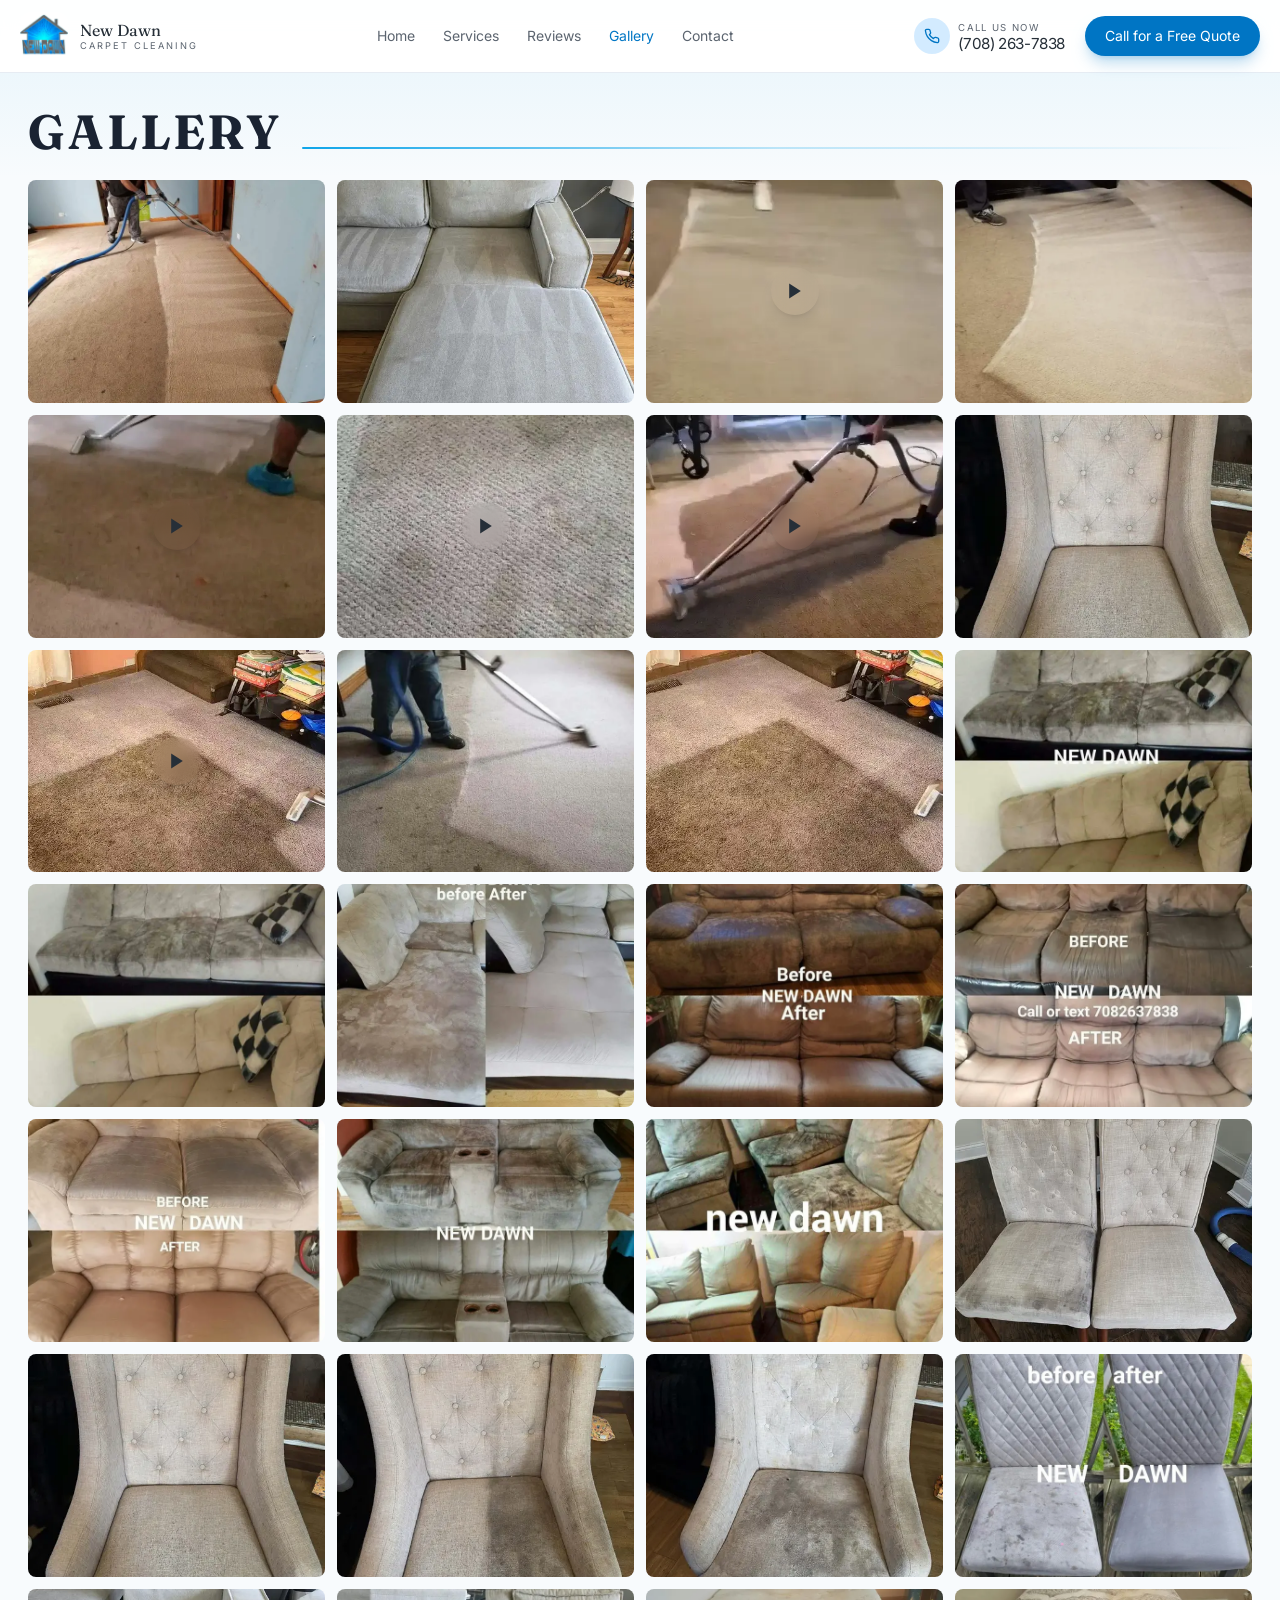
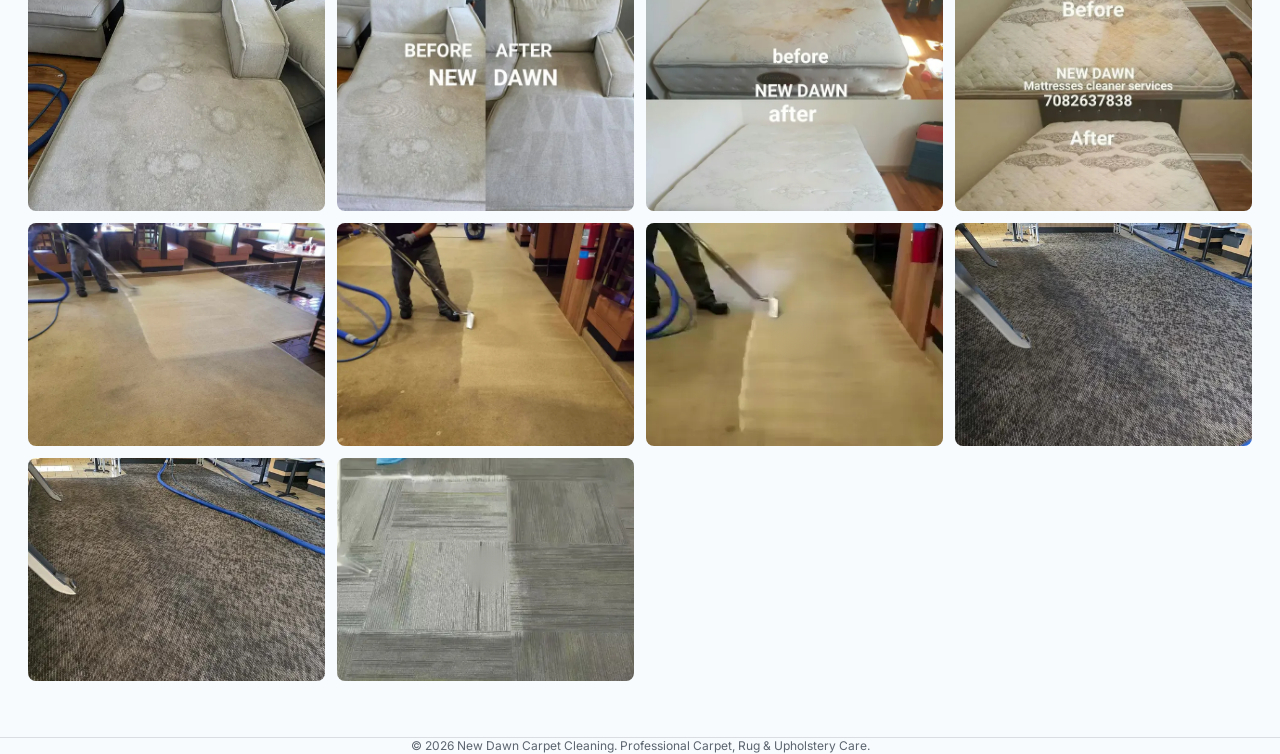
==== commit 4b8ff873: "Remove Results and Why Us from desktop and mobile navigation" ====
--- a/gallery.html
+++ b/gallery.html
@@ -126,8 +126,6 @@
           <div class="hidden items-center gap-7 lg:flex">
             <a href="index.html" class="text-sm font-500 text-slate transition-colors hover:text-brand">Home</a>
             <a href="index.html#services" class="text-sm font-500 text-slate transition-colors hover:text-brand">Services</a>
-            <a href="index.html#why" class="text-sm font-500 text-slate transition-colors hover:text-brand">Why Us</a>
-            <a href="index.html#results" class="text-sm font-500 text-slate transition-colors hover:text-brand">Results</a>
             <a href="index.html#reviews" class="text-sm font-500 text-slate transition-colors hover:text-brand">Reviews</a>
             <a href="gallery.html" class="text-sm font-700 text-brand">Gallery</a>
             <a href="index.html#contact" class="text-sm font-500 text-slate transition-colors hover:text-brand">Contact</a>
@@ -159,8 +157,7 @@
           <div class="flex flex-col gap-3">
             <a href="index.html" class="py-2 text-base font-500 text-slate transition-colors hover:text-brand">Home</a>
             <a href="index.html#services" class="py-2 text-base font-500 text-slate transition-colors hover:text-brand">Services</a>
-            <a href="index.html#why" class="py-2 text-base font-500 text-slate transition-colors hover:text-brand">Why Us</a>
-            <a href="index.html#results" class="py-2 text-base font-500 text-slate transition-colors hover:text-brand">Results</a>
+            <a href="index.html#reviews" class="py-2 text-base font-500 text-slate transition-colors hover:text-brand">Reviews</a>
             <a href="gallery.html" class="py-2 text-base font-700 text-brand">Gallery</a>
             <a href="index.html#contact" class="py-2 text-base font-500 text-slate transition-colors hover:text-brand">Contact</a>
             <div class="pt-2">
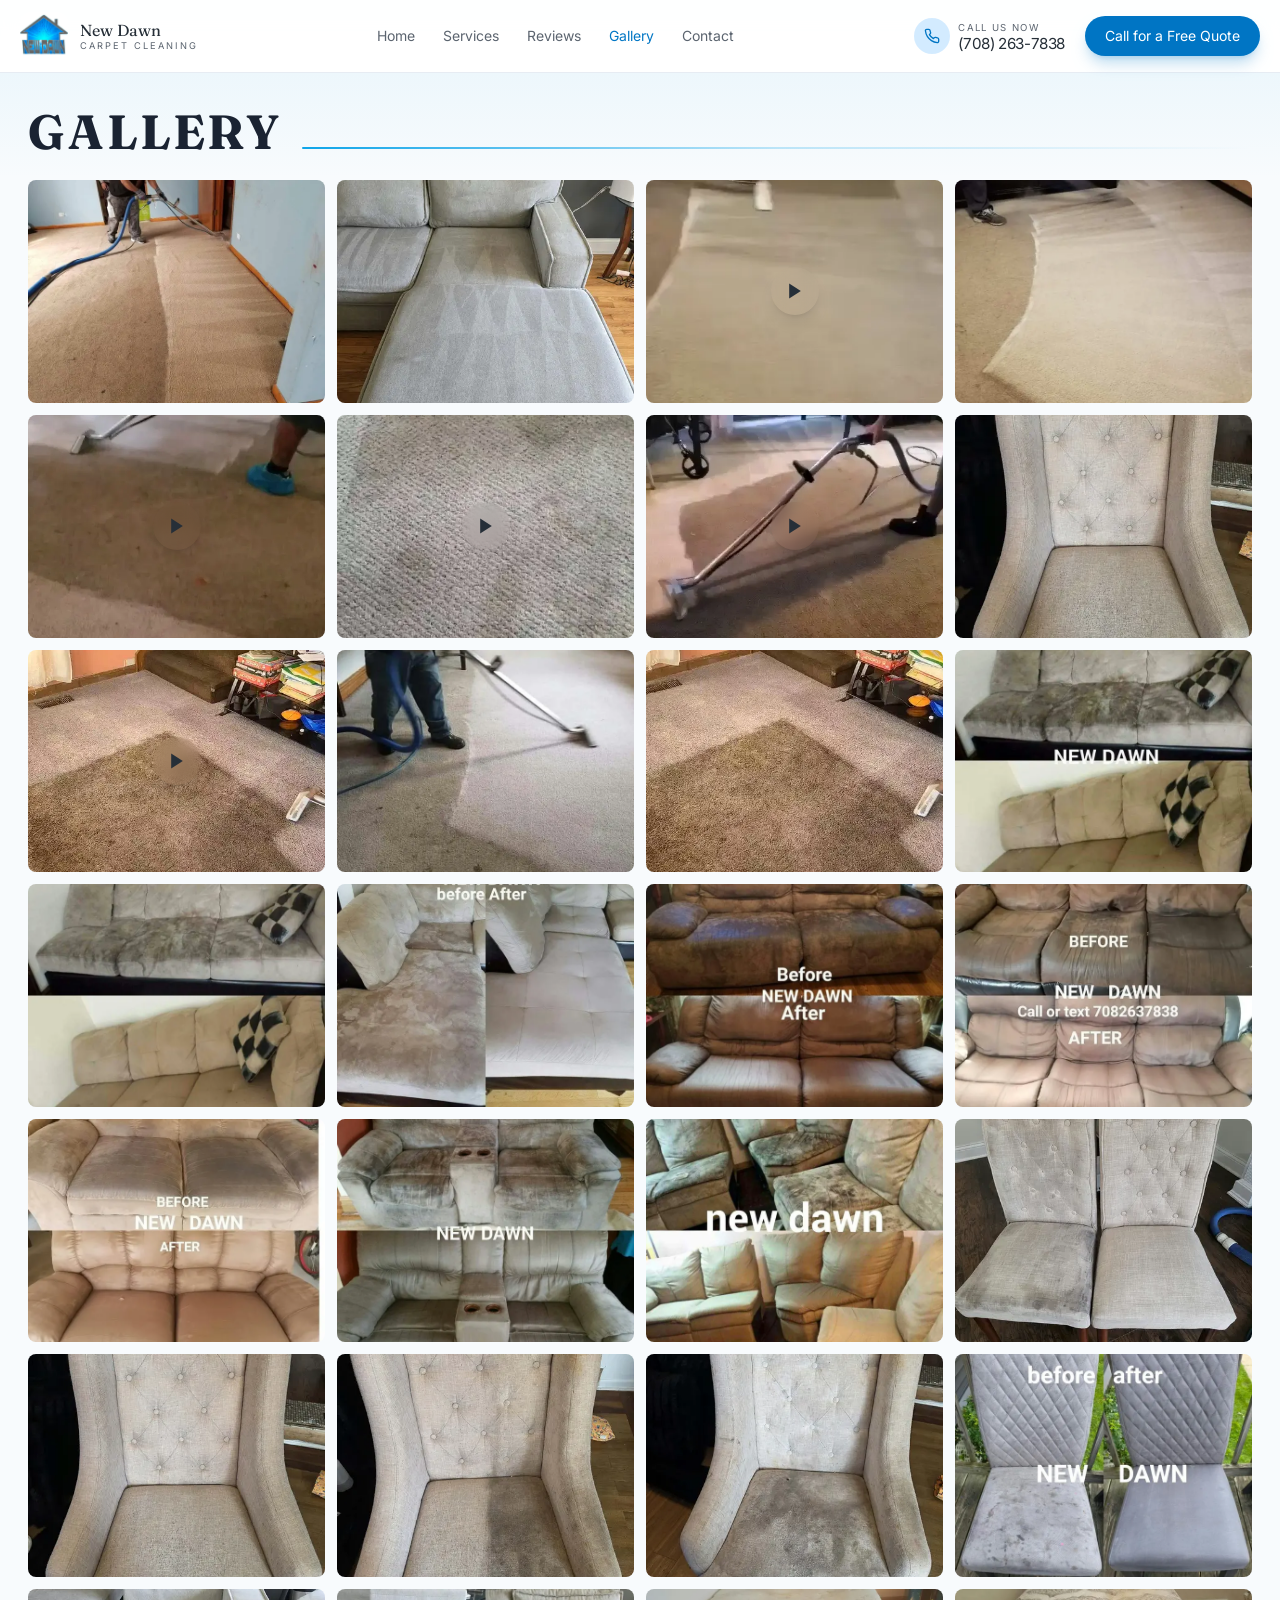
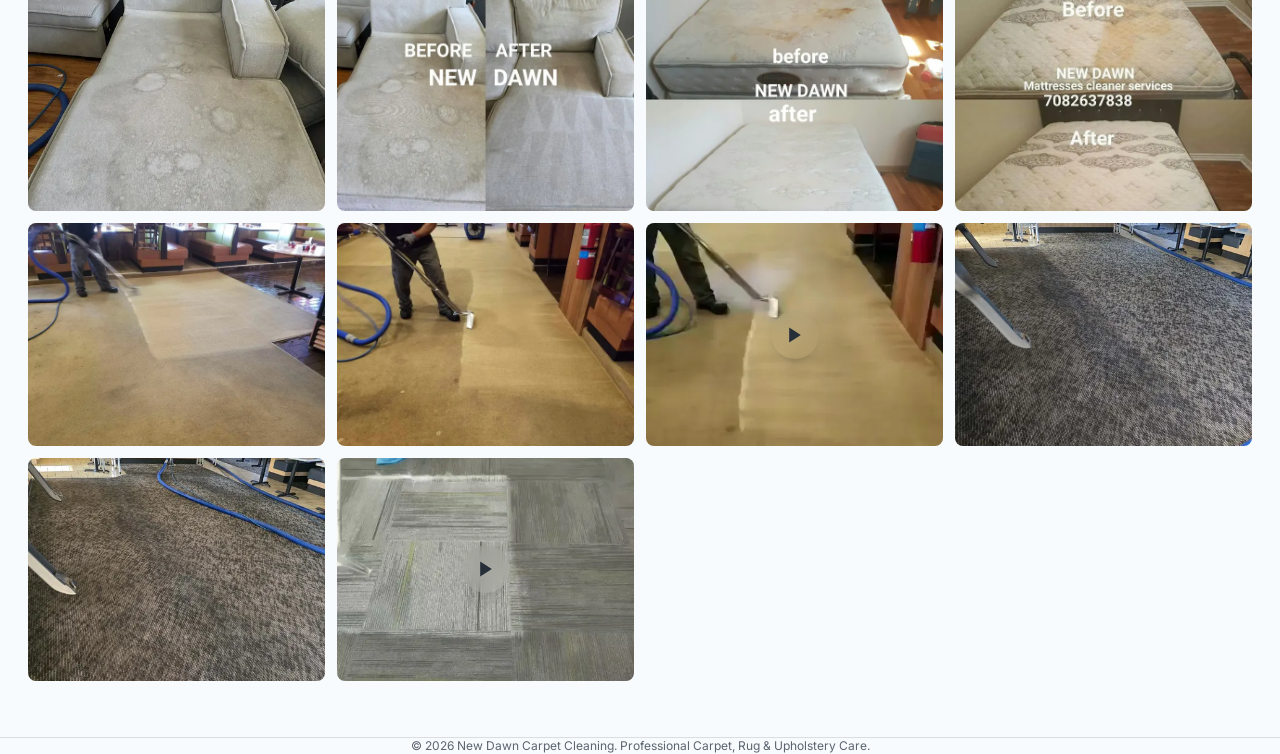
==== commit 33aa38b6: "Fix lightbox close and navigation button positioning" ====
--- a/gallery.html
+++ b/gallery.html
@@ -111,6 +111,108 @@
         aspect-ratio: 16 / 9;
       }
     }
+  
+    /* Lightbox Modal & Controls */
+    #lightbox {
+      position: fixed;
+      top: 0;
+      left: 0;
+      right: 0;
+      bottom: 0;
+      width: 100vw;
+      height: 100vh;
+      z-index: 9999;
+      background-color: rgba(10, 15, 25, 0.96);
+      backdrop-filter: blur(16px);
+      -webkit-backdrop-filter: blur(16px);
+      display: flex;
+      align-items: center;
+      justify-content: center;
+    }
+    #lightbox.hidden {
+      display: none !important;
+    }
+    #lightbox-close {
+      position: absolute !important;
+      top: 24px !important;
+      right: 24px !important;
+      z-index: 10000 !important;
+      width: 48px;
+      height: 48px;
+      border-radius: 9999px;
+      background-color: rgba(255, 255, 255, 0.18);
+      color: #ffffff;
+      border: 1px solid rgba(255, 255, 255, 0.3);
+      display: flex;
+      align-items: center;
+      justify-content: center;
+      cursor: pointer;
+      transition: all 0.2s ease;
+    }
+    #lightbox-close:hover {
+      background-color: rgba(255, 255, 255, 0.35);
+      transform: scale(1.08);
+    }
+    #lightbox-prev {
+      position: absolute !important;
+      left: 20px !important;
+      top: 50% !important;
+      transform: translateY(-50%) !important;
+      z-index: 10000 !important;
+      width: 48px;
+      height: 48px;
+      border-radius: 9999px;
+      background-color: rgba(255, 255, 255, 0.18);
+      color: #ffffff;
+      border: 1px solid rgba(255, 255, 255, 0.3);
+      display: flex;
+      align-items: center;
+      justify-content: center;
+      cursor: pointer;
+      transition: all 0.2s ease;
+    }
+    #lightbox-prev:hover {
+      background-color: rgba(255, 255, 255, 0.35);
+      transform: translateY(-50%) scale(1.08) !important;
+    }
+    #lightbox-next {
+      position: absolute !important;
+      right: 20px !important;
+      top: 50% !important;
+      transform: translateY(-50%) !important;
+      z-index: 10000 !important;
+      width: 48px;
+      height: 48px;
+      border-radius: 9999px;
+      background-color: rgba(255, 255, 255, 0.18);
+      color: #ffffff;
+      border: 1px solid rgba(255, 255, 255, 0.3);
+      display: flex;
+      align-items: center;
+      justify-content: center;
+      cursor: pointer;
+      transition: all 0.2s ease;
+    }
+    #lightbox-next:hover {
+      background-color: rgba(255, 255, 255, 0.35);
+      transform: translateY(-50%) scale(1.08) !important;
+    }
+    #lightbox-content {
+      position: relative;
+      max-width: 90vw;
+      max-height: 88vh;
+      display: flex;
+      align-items: center;
+      justify-content: center;
+    }
+    #lightbox-img, #lightbox-video {
+      max-width: 90vw;
+      max-height: 88vh;
+      object-fit: contain;
+      border-radius: 12px;
+      box-shadow: 0 25px 50px -12px rgba(0, 0, 0, 0.7);
+    }
+
   </style>
 </head>
 <body class="bg-cloud text-deep">
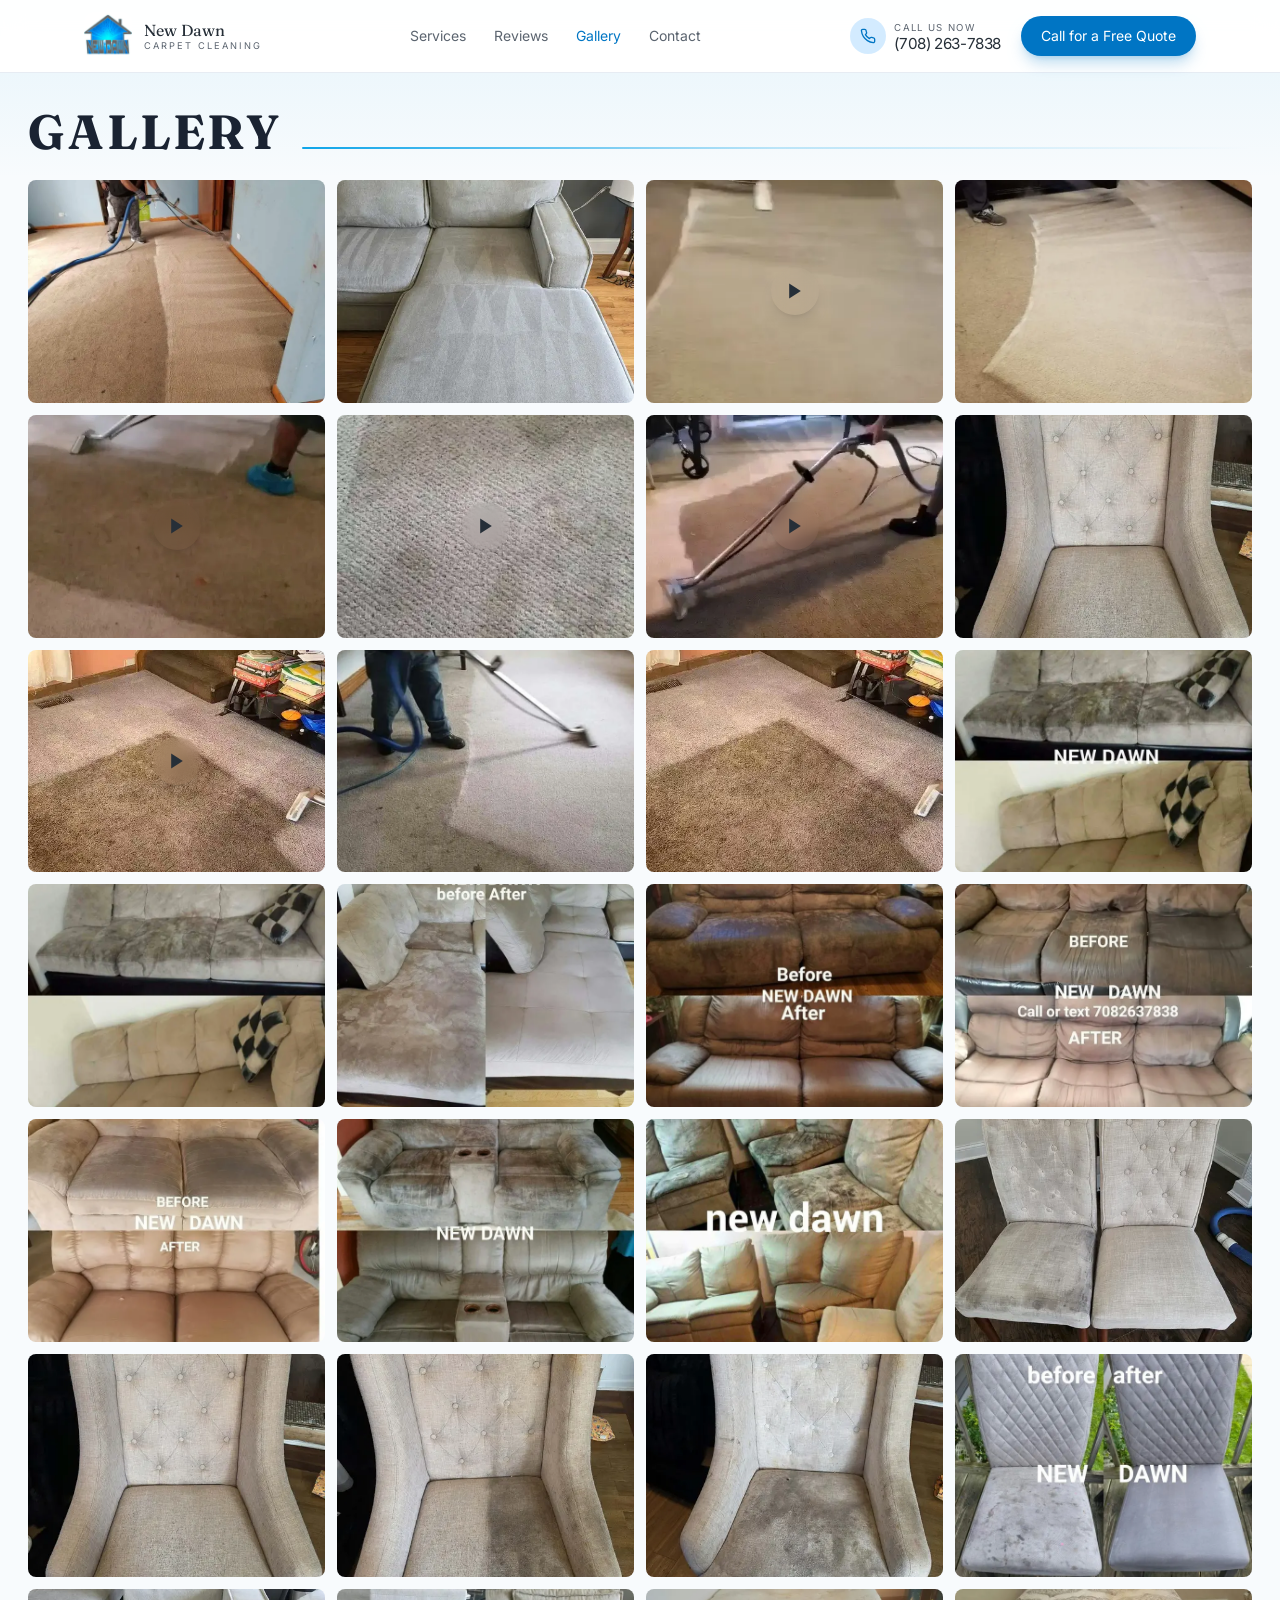
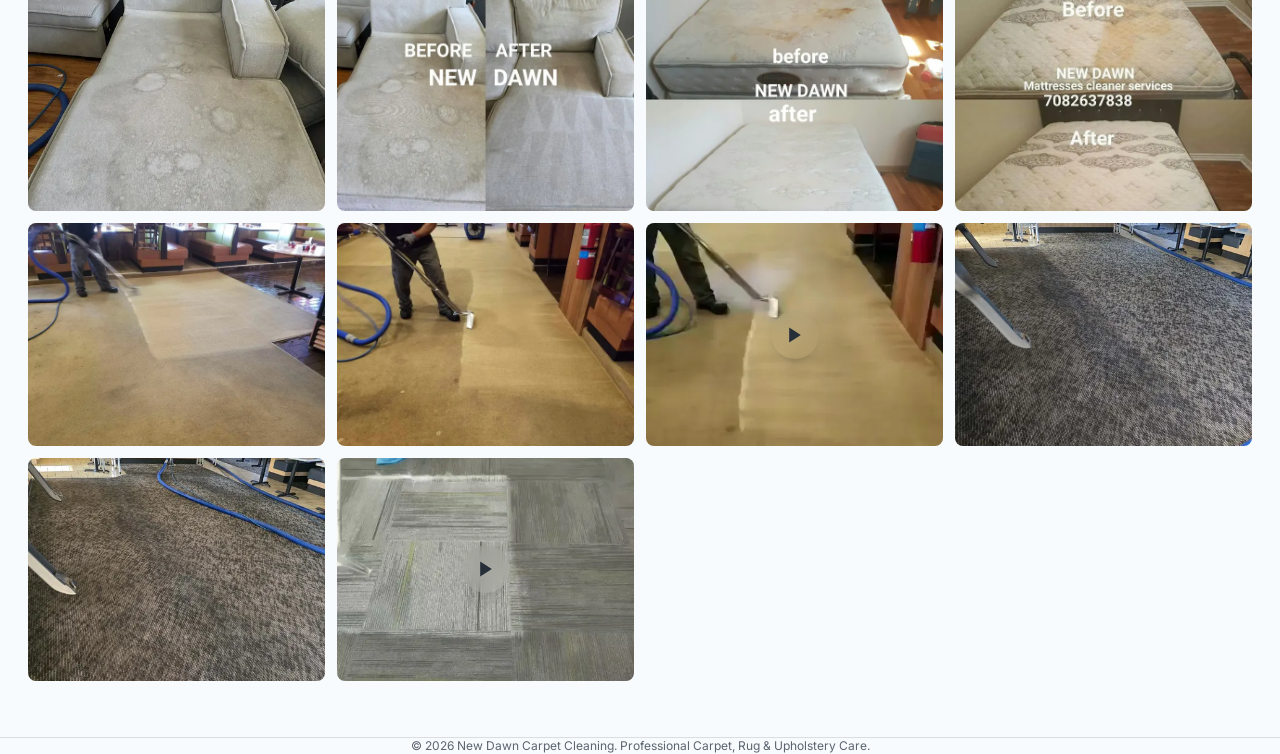
==== commit ca015817: "Synchronize navbar structure, links, mobile menu, and frosted header CSS across pages" ====
--- a/gallery.html
+++ b/gallery.html
@@ -219,14 +219,13 @@
   <div class="min-h-screen flex flex-col justify-between">
     <div>
       <!-- ===== SITE NAVBAR ===== -->
-      <header class="fixed inset-x-0 top-0 z-50 transition-all duration-300 bg-white/85 backdrop-blur-md border-b border-line" id="site-header">
-        <nav class="mx-auto flex max-w-7xl items-center justify-between gap-6 px-5 py-3">
-          <a href="index.html" class="flex shrink-0 items-center gap-3">
+      <header class="fixed inset-x-0 top-0 z-50 transition-all duration-300" id="site-header">
+        <nav class="mx-auto flex max-w-6xl items-center justify-between gap-6 px-5 py-3">
+          <a href="index.html#top" class="flex shrink-0 items-center gap-3">
             <img alt="New Dawn Carpet Cleaning" class="h-12 w-12 rounded-xl object-contain" src="images/logo.jpg">
             <span class="hidden font-display text-base font-600 leading-tight text-deep sm:block">New Dawn<span class="block text-[0.58rem] font-sans font-500 uppercase tracking-[0.22em] text-slate">Carpet Cleaning</span></span>
           </a>
           <div class="hidden items-center gap-7 lg:flex">
-            <a href="index.html" class="text-sm font-500 text-slate transition-colors hover:text-brand">Home</a>
             <a href="index.html#services" class="text-sm font-500 text-slate transition-colors hover:text-brand">Services</a>
             <a href="index.html#reviews" class="text-sm font-500 text-slate transition-colors hover:text-brand">Reviews</a>
             <a href="gallery.html" class="text-sm font-700 text-brand">Gallery</a>
@@ -250,24 +249,18 @@
               <span>(708) 263-7838</span>
             </a>
             <button class="grid h-10 w-10 place-items-center rounded-xl border border-line text-deep" aria-label="Toggle menu" id="menu-toggle" type="button" aria-expanded="false" aria-controls="mobile-menu">
-              <svg xmlns="http://www.w3.org/2000/svg" width="24" height="24" viewBox="0 0 24 24" fill="none" stroke="currentColor" stroke-width="2" stroke-linecap="round" stroke-linejoin="round" class="lucide lucide-menu h-5 w-5" id="menu-icon-open"><line x1="4" x2="20" y1="12" y2="12"></line><line x1="4" x2="20" y1="6" y2="6"></line><line x1="4" x2="20" y1="18" y2="18"></line></svg>
-              <svg xmlns="http://www.w3.org/2000/svg" width="24" height="24" viewBox="0 0 24 24" fill="none" stroke="currentColor" stroke-width="2" stroke-linecap="round" stroke-linejoin="round" class="lucide lucide-x hidden h-5 w-5" id="menu-icon-close"><path d="M18 6 6 18"></path><path d="m6 6 12 12"></path></svg>
+              <svg xmlns="http://www.w3.org/2000/svg" width="24" height="24" viewBox="0 0 24 24" fill="none" stroke="currentColor" stroke-width="2" stroke-linecap="round" stroke-linejoin="round" class="lucide lucide-menu h-5 w-5" data-icon="open"><line x1="4" x2="20" y1="12" y2="12"></line><line x1="4" x2="20" y1="6" y2="6"></line><line x1="4" x2="20" y1="18" y2="18"></line></svg>
+              <svg xmlns="http://www.w3.org/2000/svg" width="24" height="24" viewBox="0 0 24 24" fill="none" stroke="currentColor" stroke-width="2" stroke-linecap="round" stroke-linejoin="round" class="lucide lucide-x h-5 w-5" data-icon="close" hidden><path d="M18 6 6 18"></path><path d="m6 6 12 12"></path></svg>
             </button>
           </div>
         </nav>
-        <div class="hidden border-b border-line bg-white px-5 py-4 md:hidden" id="mobile-menu">
-          <div class="flex flex-col gap-3">
-            <a href="index.html" class="py-2 text-base font-500 text-slate transition-colors hover:text-brand">Home</a>
-            <a href="index.html#services" class="py-2 text-base font-500 text-slate transition-colors hover:text-brand">Services</a>
-            <a href="index.html#reviews" class="py-2 text-base font-500 text-slate transition-colors hover:text-brand">Reviews</a>
-            <a href="gallery.html" class="py-2 text-base font-700 text-brand">Gallery</a>
-            <a href="index.html#contact" class="py-2 text-base font-500 text-slate transition-colors hover:text-brand">Contact</a>
-            <div class="pt-2">
-              <a href="tel:+17082637838" class="flex w-full items-center justify-center gap-2 rounded-xl bg-brand py-3 text-center text-sm font-700 text-white">
-                <svg xmlns="http://www.w3.org/2000/svg" width="24" height="24" viewBox="0 0 24 24" fill="none" stroke="currentColor" stroke-width="2" stroke-linecap="round" stroke-linejoin="round" class="lucide lucide-phone h-4 w-4"><path d="M22 16.92v3a2 2 0 0 1-2.18 2 19.79 19.79 0 0 1-8.63-3.07 19.5 19.5 0 0 1-6-6 19.79 19.79 0 0 1-3.07-8.67A2 2 0 0 1 4.11 2h3a2 2 0 0 1 2 1.72 12.84 12.84 0 0 0 .7 2.81 2 2 0 0 1-.45 2.11L8.09 9.91a16 16 0 0 0 6 6l1.27-1.27a2 2 0 0 1 2.11-.45 12.84 12.84 0 0 0 2.81.7A2 2 0 0 1 22 16.92z"></path></svg>
-                Call for a Free Quote
-              </a>
-            </div>
+        <div id="mobile-menu" hidden class="border-t border-line bg-white px-5 pb-5 pt-3 md:hidden">
+          <div class="flex flex-col gap-1">
+            <a href="index.html#services" class="rounded-xl px-4 py-3 text-sm font-500 text-slate transition-colors hover:bg-cloud-deep hover:text-brand">Services</a>
+            <a href="index.html#reviews" class="rounded-xl px-4 py-3 text-sm font-500 text-slate transition-colors hover:bg-cloud-deep hover:text-brand">Reviews</a>
+            <a href="gallery.html" class="rounded-xl px-4 py-3 text-sm font-700 text-brand transition-colors hover:bg-cloud-deep">Gallery</a>
+            <a href="index.html#contact" class="rounded-xl px-4 py-3 text-sm font-500 text-slate transition-colors hover:bg-cloud-deep hover:text-brand">Contact</a>
+            <a href="index.html#contact" class="mt-3 rounded-full bg-brand py-3 text-center text-sm font-700 text-white shadow-md shadow-brand/20">Call for a Free Quote</a>
           </div>
         </div>
       </header>
@@ -525,19 +518,28 @@
   </div>
 
   <script>
-    // Mobile navigation toggle
+    // Mobile navigation toggle (synchronized with index.html)
     const menuToggle = document.getElementById('menu-toggle');
     const mobileMenu = document.getElementById('mobile-menu');
-    const openIcon = document.getElementById('menu-icon-open');
-    const closeIcon = document.getElementById('menu-icon-close');
-
     if (menuToggle && mobileMenu) {
       menuToggle.addEventListener('click', () => {
-        const isExpanded = menuToggle.getAttribute('aria-expanded') === 'true';
-        menuToggle.setAttribute('aria-expanded', !isExpanded);
-        mobileMenu.classList.toggle('hidden');
-        openIcon.classList.toggle('hidden');
-        closeIcon.classList.toggle('hidden');
+        const isOpen = !mobileMenu.hidden;
+        mobileMenu.hidden = isOpen;
+        menuToggle.setAttribute('aria-expanded', String(!isOpen));
+        const iconOpen = menuToggle.querySelector('[data-icon="open"]');
+        const iconClose = menuToggle.querySelector('[data-icon="close"]');
+        if (iconOpen) iconOpen.toggleAttribute('hidden', !isOpen);
+        if (iconClose) iconClose.toggleAttribute('hidden', isOpen);
+      });
+      mobileMenu.querySelectorAll('a').forEach(a => {
+        a.addEventListener('click', () => {
+          mobileMenu.hidden = true;
+          menuToggle.setAttribute('aria-expanded', 'false');
+          const iconOpen = menuToggle.querySelector('[data-icon="open"]');
+          const iconClose = menuToggle.querySelector('[data-icon="close"]');
+          if (iconOpen) iconOpen.removeAttribute('hidden');
+          if (iconClose) iconClose.setAttribute('hidden', '');
+        });
       });
     }
 
--- a/css/style.css
+++ b/css/style.css
@@ -2208,3 +2208,17 @@
   width: 100% !important;
   background-color: rgba(255, 255, 255, 0.08) !important;
 }
+
+
+#site-header {
+  background-color: rgba(255, 255, 255, 0.95);
+  backdrop-filter: blur(12px);
+  -webkit-backdrop-filter: blur(12px);
+  border-bottom: 1px solid rgba(226, 232, 240, 0.8);
+  position: fixed;
+  top: 0;
+  left: 0;
+  right: 0;
+  z-index: 50;
+  transition: all 0.3s ease;
+}
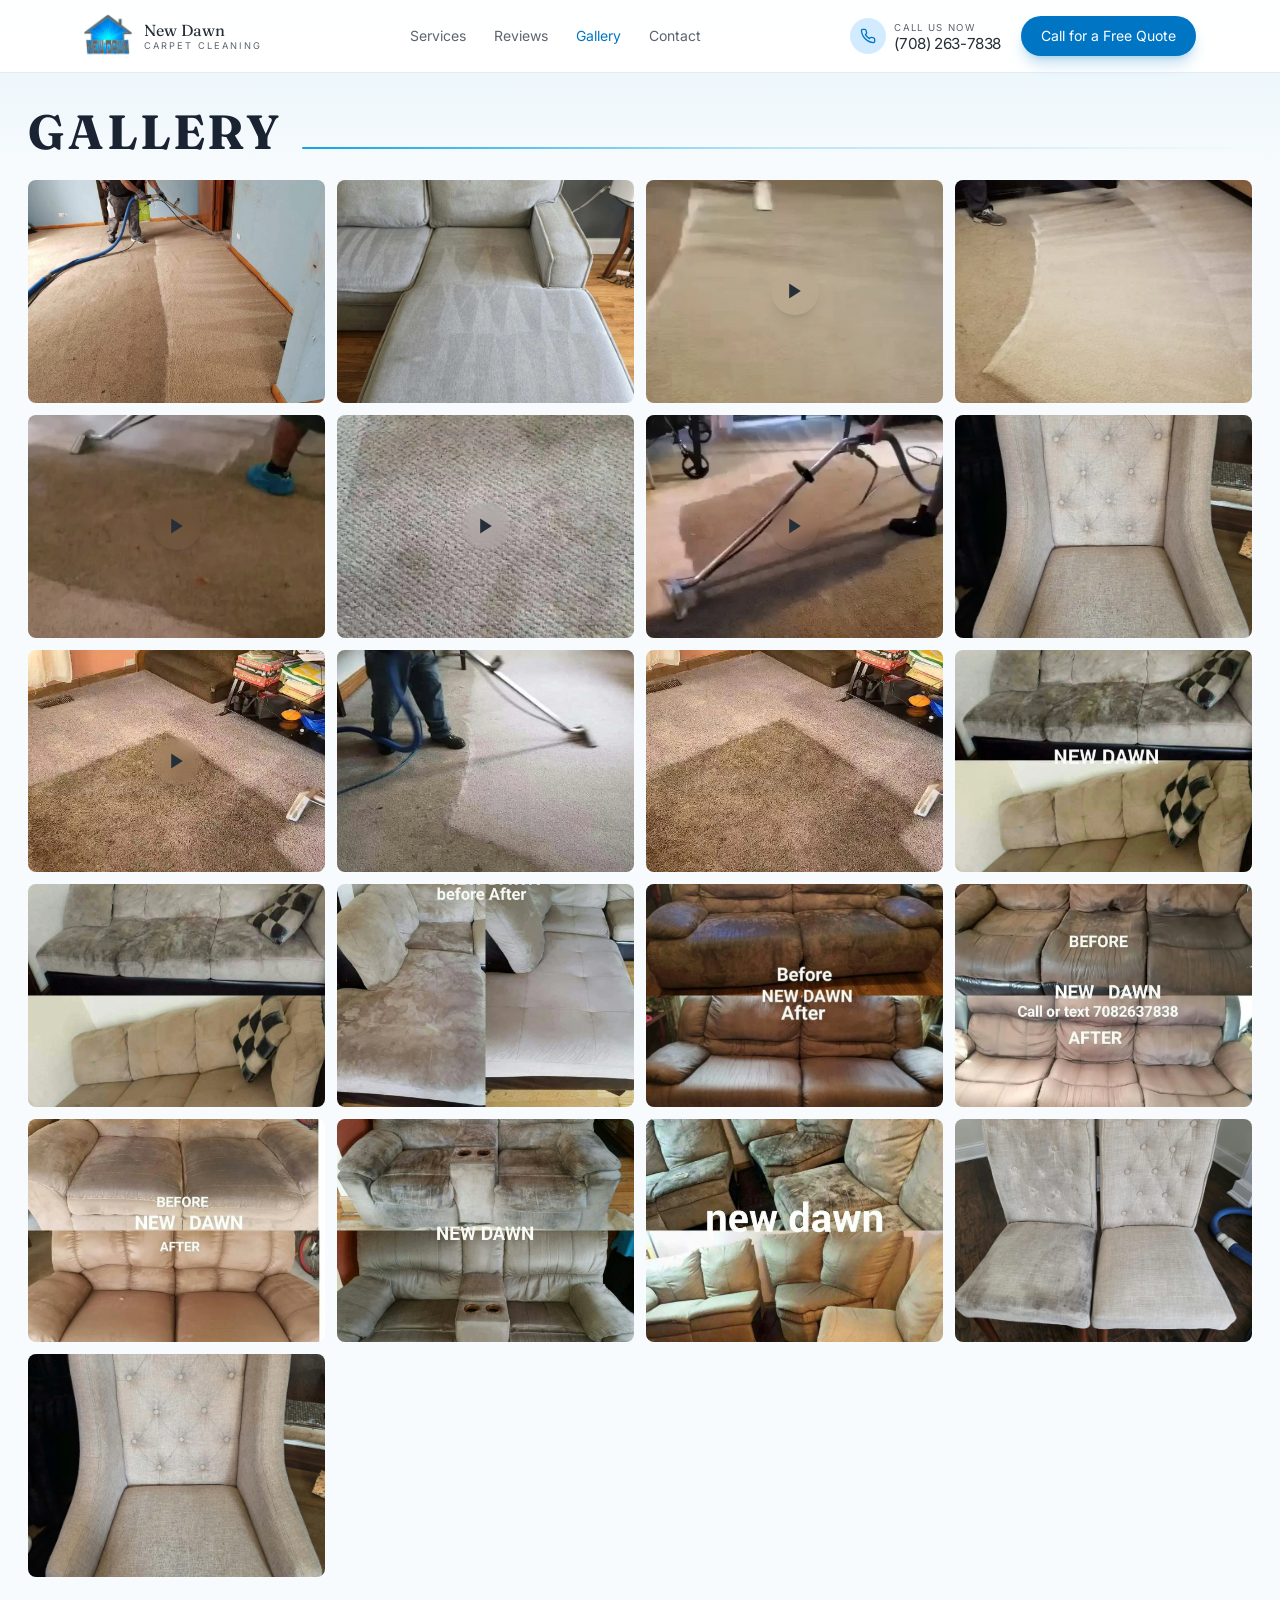
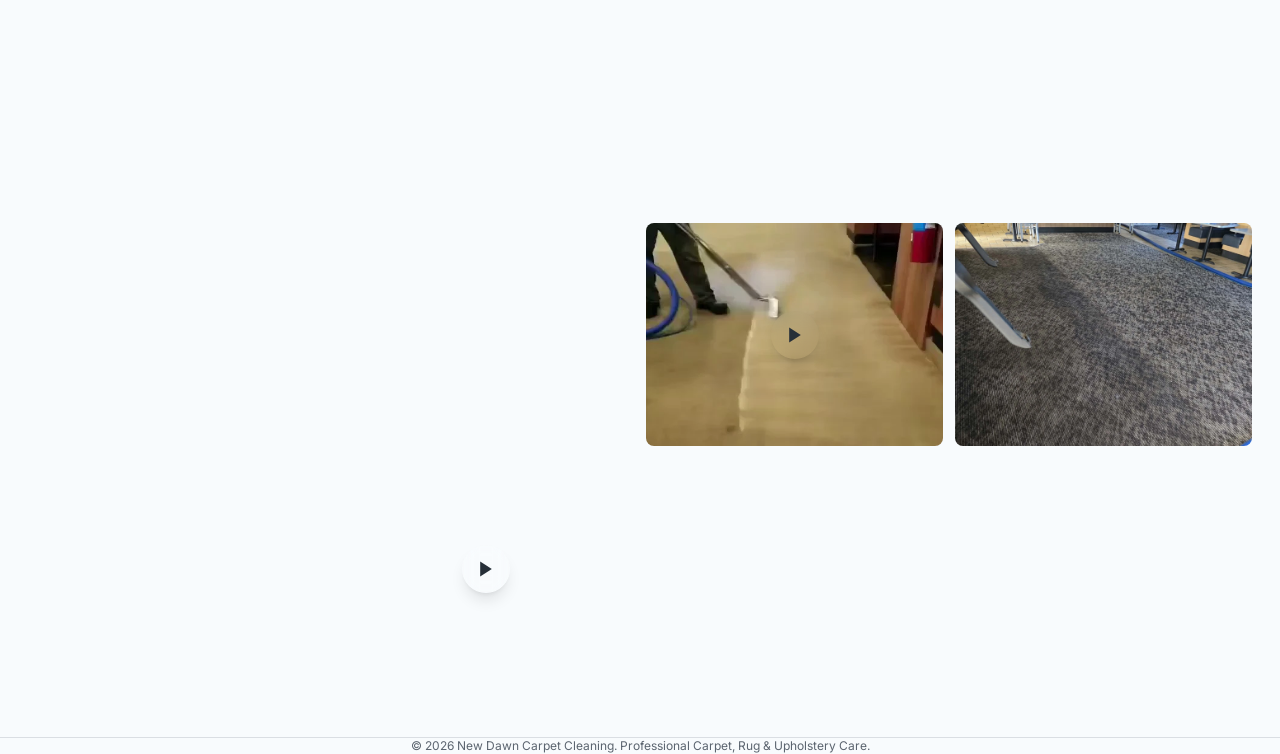
==== commit 872414ea: "Consolidate into single images folder, remove duplicate files/subfolder, and rename all assets to de" ====
--- a/gallery.html
+++ b/gallery.html
@@ -277,18 +277,18 @@
       <main class="w-full">
         <div class="gallery-wrapper">
           <div class="gallery-grid" id="gallery-container">
-      <div class="gallery-item group relative cursor-pointer overflow-hidden bg-cloud/10" data-src="images/att.UFKTQQMxorihGeEuMajvhJEsULxGGdg25l21VuXZNvo.jpg" data-type="image" >
-        <img alt="" class="h-full w-full object-cover transition-transform duration-700 ease-out group-hover:scale-105" src="images/gallery/att.UFKTQQMxorihGeEuMajvhJEsULxGGdg25l21VuXZNvo.webp" loading="eager" fetchpriority="high">
-        
-        <div class="pointer-events-none absolute inset-0 bg-white/0 transition-colors duration-300 group-hover:bg-white/10"></div>
-      </div>
-      <div class="gallery-item group relative cursor-pointer overflow-hidden bg-cloud/10" data-src="images/att.37xuJAjW-7gQqCERSNXDKanoY_5QCGYdcG_NOWykG6M.jpg" data-type="image" >
-        <img alt="" class="h-full w-full object-cover transition-transform duration-700 ease-out group-hover:scale-105" src="images/gallery/att.37xuJAjW-7gQqCERSNXDKanoY_5QCGYdcG_NOWykG6M.webp" loading="eager" fetchpriority="high">
-        
-        <div class="pointer-events-none absolute inset-0 bg-white/0 transition-colors duration-300 group-hover:bg-white/10"></div>
-      </div>
-      <div class="gallery-item group relative cursor-pointer overflow-hidden bg-cloud/10" data-src="images/att.GtMVzsl-ZkgBn-fqbbz0M8pMEvDyWT-poS2RvzCw5-0.mp4" data-type="video" data-poster="images/att.GtMVzsl-ZkgBn-fqbbz0M8pMEvDyWT-poS2RvzCw5-0_poster.jpg">
-        <img alt="" class="h-full w-full object-cover transition-transform duration-700 ease-out group-hover:scale-105" src="images/gallery/att.GtMVzsl-ZkgBn-fqbbz0M8pMEvDyWT-poS2RvzCw5-0_poster.webp" loading="eager" fetchpriority="high">
+      <div class="gallery-item group relative cursor-pointer overflow-hidden bg-cloud/10" data-src="images/living-room-carpet-steam-cleaning.webp" data-type="image" >
+        <img alt="Professional steam cleaning on residential living room carpet with triangular extraction marks" class="h-full w-full object-cover transition-transform duration-700 ease-out group-hover:scale-105" src="images/living-room-carpet-steam-cleaning.webp" loading="eager" fetchpriority="high">
+        
+        <div class="pointer-events-none absolute inset-0 bg-white/0 transition-colors duration-300 group-hover:bg-white/10"></div>
+      </div>
+      <div class="gallery-item group relative cursor-pointer overflow-hidden bg-cloud/10" data-src="images/sectional-chaise-sofa-cleaned.webp" data-type="image" >
+        <img alt="Grey fabric sectional chaise lounge sofa freshly cleaned with steam extraction lines" class="h-full w-full object-cover transition-transform duration-700 ease-out group-hover:scale-105" src="images/sectional-chaise-sofa-cleaned.webp" loading="eager" fetchpriority="high">
+        
+        <div class="pointer-events-none absolute inset-0 bg-white/0 transition-colors duration-300 group-hover:bg-white/10"></div>
+      </div>
+      <div class="gallery-item group relative cursor-pointer overflow-hidden bg-cloud/10" data-src="images/video-hallway-carpet-wand-cleaning.mp4" data-type="video" data-poster="images/video-hallway-carpet-wand-cleaning-poster.webp">
+        <img alt="Hallway carpet deep cleaning wand video" class="h-full w-full object-cover transition-transform duration-700 ease-out group-hover:scale-105" src="images/video-hallway-carpet-wand-cleaning-poster.webp" loading="eager" fetchpriority="high">
         
         <div class="pointer-events-none absolute inset-0 flex items-center justify-center bg-black/20 opacity-80 transition-all duration-300 group-hover:bg-black/30 group-hover:opacity-100">
           <div class="grid h-12 w-12 place-items-center rounded-full bg-white/90 text-deep shadow-lg backdrop-blur-sm transition-transform duration-300 group-hover:scale-110">
@@ -298,13 +298,13 @@
     
         <div class="pointer-events-none absolute inset-0 bg-white/0 transition-colors duration-300 group-hover:bg-white/10"></div>
       </div>
-      <div class="gallery-item group relative cursor-pointer overflow-hidden bg-cloud/10" data-src="images/att.qcWwSMo2dpBbMv4nR2A2V3v4XdjDhiec5zQcsQ8WMTE.jpg" data-type="image" >
-        <img alt="" class="h-full w-full object-cover transition-transform duration-700 ease-out group-hover:scale-105" src="images/gallery/att.qcWwSMo2dpBbMv4nR2A2V3v4XdjDhiec5zQcsQ8WMTE.webp" loading="eager" fetchpriority="high">
-        
-        <div class="pointer-events-none absolute inset-0 bg-white/0 transition-colors duration-300 group-hover:bg-white/10"></div>
-      </div>
-      <div class="gallery-item group relative cursor-pointer overflow-hidden bg-cloud/10" data-src="images/att.ELX4yggeIGRLrdzG8g6m0Xue4xpn6ZfpYipfvK_zbbA.mp4" data-type="video" data-poster="images/att.ELX4yggeIGRLrdzG8g6m0Xue4xpn6ZfpYipfvK_zbbA_poster.jpg">
-        <img alt="" class="h-full w-full object-cover transition-transform duration-700 ease-out group-hover:scale-105" src="images/gallery/att.ELX4yggeIGRLrdzG8g6m0Xue4xpn6ZfpYipfvK_zbbA_poster.webp" loading="eager" fetchpriority="high">
+      <div class="gallery-item group relative cursor-pointer overflow-hidden bg-cloud/10" data-src="images/bedroom-carpet-wand-cleaning.webp" data-type="image" >
+        <img alt="Technician wand cleaning a bedroom carpet with hot water steam extraction" class="h-full w-full object-cover transition-transform duration-700 ease-out group-hover:scale-105" src="images/bedroom-carpet-wand-cleaning.webp" loading="eager" fetchpriority="high">
+        
+        <div class="pointer-events-none absolute inset-0 bg-white/0 transition-colors duration-300 group-hover:bg-white/10"></div>
+      </div>
+      <div class="gallery-item group relative cursor-pointer overflow-hidden bg-cloud/10" data-src="images/video-living-room-carpet-steaming.mp4" data-type="video" data-poster="images/video-living-room-carpet-steaming-poster.webp">
+        <img alt="Living room carpet hot water steam extraction video" class="h-full w-full object-cover transition-transform duration-700 ease-out group-hover:scale-105" src="images/video-living-room-carpet-steaming-poster.webp" loading="eager" fetchpriority="high">
         
         <div class="pointer-events-none absolute inset-0 flex items-center justify-center bg-black/20 opacity-80 transition-all duration-300 group-hover:bg-black/30 group-hover:opacity-100">
           <div class="grid h-12 w-12 place-items-center rounded-full bg-white/90 text-deep shadow-lg backdrop-blur-sm transition-transform duration-300 group-hover:scale-110">
@@ -314,8 +314,8 @@
     
         <div class="pointer-events-none absolute inset-0 bg-white/0 transition-colors duration-300 group-hover:bg-white/10"></div>
       </div>
-      <div class="gallery-item group relative cursor-pointer overflow-hidden bg-cloud/10" data-src="images/att.iMeWTiEtridMP3YLCZ5rjbnao1K_bLM3KeS36HVZ8Xo.mp4" data-type="video" data-poster="images/att.iMeWTiEtridMP3YLCZ5rjbnao1K_bLM3KeS36HVZ8Xo_poster.jpg">
-        <img alt="" class="h-full w-full object-cover transition-transform duration-700 ease-out group-hover:scale-105" src="images/gallery/att.iMeWTiEtridMP3YLCZ5rjbnao1K_bLM3KeS36HVZ8Xo_poster.webp" loading="eager" fetchpriority="high">
+      <div class="gallery-item group relative cursor-pointer overflow-hidden bg-cloud/10" data-src="images/video-carpet-stain-extraction-close-up.mp4" data-type="video" data-poster="images/video-carpet-stain-extraction-close-up-poster.webp">
+        <img alt="Close-up carpet stain extraction video" class="h-full w-full object-cover transition-transform duration-700 ease-out group-hover:scale-105" src="images/video-carpet-stain-extraction-close-up-poster.webp" loading="eager" fetchpriority="high">
         
         <div class="pointer-events-none absolute inset-0 flex items-center justify-center bg-black/20 opacity-80 transition-all duration-300 group-hover:bg-black/30 group-hover:opacity-100">
           <div class="grid h-12 w-12 place-items-center rounded-full bg-white/90 text-deep shadow-lg backdrop-blur-sm transition-transform duration-300 group-hover:scale-110">
@@ -325,8 +325,8 @@
     
         <div class="pointer-events-none absolute inset-0 bg-white/0 transition-colors duration-300 group-hover:bg-white/10"></div>
       </div>
-      <div class="gallery-item group relative cursor-pointer overflow-hidden bg-cloud/10" data-src="images/att.usoLal2YpE4dJIt_TTEJmTIo2L_ieds9cI_FdnqXKj4.mp4" data-type="video" data-poster="images/att.usoLal2YpE4dJIt_TTEJmTIo2L_ieds9cI_FdnqXKj4_poster.jpg">
-        <img alt="" class="h-full w-full object-cover transition-transform duration-700 ease-out group-hover:scale-105" src="images/gallery/att.usoLal2YpE4dJIt_TTEJmTIo2L_ieds9cI_FdnqXKj4_poster.webp" loading="lazy" decoding="async">
+      <div class="gallery-item group relative cursor-pointer overflow-hidden bg-cloud/10" data-src="images/video-residential-steam-extraction-process.mp4" data-type="video" data-poster="images/video-residential-steam-extraction-process-poster.webp">
+        <img alt="Residential steam extraction process video" class="h-full w-full object-cover transition-transform duration-700 ease-out group-hover:scale-105" src="images/video-residential-steam-extraction-process-poster.webp" loading="lazy" decoding="async">
         
         <div class="pointer-events-none absolute inset-0 flex items-center justify-center bg-black/20 opacity-80 transition-all duration-300 group-hover:bg-black/30 group-hover:opacity-100">
           <div class="grid h-12 w-12 place-items-center rounded-full bg-white/90 text-deep shadow-lg backdrop-blur-sm transition-transform duration-300 group-hover:scale-110">
@@ -337,12 +337,12 @@
         <div class="pointer-events-none absolute inset-0 bg-white/0 transition-colors duration-300 group-hover:bg-white/10"></div>
       </div>
       <div class="gallery-item group relative cursor-pointer overflow-hidden bg-cloud/10" data-src="images/carpet-after.webp" data-type="image" >
-        <img alt="" class="h-full w-full object-cover transition-transform duration-700 ease-out group-hover:scale-105" src="images/gallery/carpet-after.webp" loading="lazy" decoding="async">
-        
-        <div class="pointer-events-none absolute inset-0 bg-white/0 transition-colors duration-300 group-hover:bg-white/10"></div>
-      </div>
-      <div class="gallery-item group relative cursor-pointer overflow-hidden bg-cloud/10" data-src="images/att.w-qUWu7l_cLZkO-Af5Wd3pf0_oA0f5xG2i-Dj4FVboA.mp4" data-type="video" data-poster="images/att.w-qUWu7l_cLZkO-Af5Wd3pf0_oA0f5xG2i-Dj4FVboA_poster.jpg">
-        <img alt="" class="h-full w-full object-cover transition-transform duration-700 ease-out group-hover:scale-105" src="images/gallery/att.w-qUWu7l_cLZkO-Af5Wd3pf0_oA0f5xG2i-Dj4FVboA_poster.webp" loading="lazy" decoding="async">
+        <img alt="Plush living room carpet with clean triangles after hot water extraction" class="h-full w-full object-cover transition-transform duration-700 ease-out group-hover:scale-105" src="images/carpet-after.webp" loading="lazy" decoding="async">
+        
+        <div class="pointer-events-none absolute inset-0 bg-white/0 transition-colors duration-300 group-hover:bg-white/10"></div>
+      </div>
+      <div class="gallery-item group relative cursor-pointer overflow-hidden bg-cloud/10" data-src="images/video-bedroom-traffic-lane-carpet-cleaning.mp4" data-type="video" data-poster="images/video-bedroom-traffic-lane-carpet-cleaning-poster.webp">
+        <img alt="Bedroom heavy traffic lane carpet cleaning video" class="h-full w-full object-cover transition-transform duration-700 ease-out group-hover:scale-105" src="images/video-bedroom-traffic-lane-carpet-cleaning-poster.webp" loading="lazy" decoding="async">
         
         <div class="pointer-events-none absolute inset-0 flex items-center justify-center bg-black/20 opacity-80 transition-all duration-300 group-hover:bg-black/30 group-hover:opacity-100">
           <div class="grid h-12 w-12 place-items-center rounded-full bg-white/90 text-deep shadow-lg backdrop-blur-sm transition-transform duration-300 group-hover:scale-110">
@@ -352,113 +352,113 @@
     
         <div class="pointer-events-none absolute inset-0 bg-white/0 transition-colors duration-300 group-hover:bg-white/10"></div>
       </div>
-      <div class="gallery-item group relative cursor-pointer overflow-hidden bg-cloud/10" data-src="images/att.Ece_TmsvuzDkI8evvhsVSZK9aMPaU1InuUFXeUzTn_M.jpg" data-type="image" >
-        <img alt="" class="h-full w-full object-cover transition-transform duration-700 ease-out group-hover:scale-105" src="images/gallery/att.Ece_TmsvuzDkI8evvhsVSZK9aMPaU1InuUFXeUzTn_M.webp" loading="lazy" decoding="async">
+      <div class="gallery-item group relative cursor-pointer overflow-hidden bg-cloud/10" data-src="images/commercial-hallway-carpet-wand-cleaning.webp" data-type="image" >
+        <img alt="Commercial hallway carpet being steam cleaned by technician with professional wand" class="h-full w-full object-cover transition-transform duration-700 ease-out group-hover:scale-105" src="images/commercial-hallway-carpet-wand-cleaning.webp" loading="lazy" decoding="async">
         
         <div class="pointer-events-none absolute inset-0 bg-white/0 transition-colors duration-300 group-hover:bg-white/10"></div>
       </div>
       <div class="gallery-item group relative cursor-pointer overflow-hidden bg-cloud/10" data-src="images/service-rug-cleaning.webp" data-type="image" >
-        <img alt="" class="h-full w-full object-cover transition-transform duration-700 ease-out group-hover:scale-105" src="images/gallery/service-rug-cleaning.webp" loading="lazy" decoding="async">
-        
-        <div class="pointer-events-none absolute inset-0 bg-white/0 transition-colors duration-300 group-hover:bg-white/10"></div>
-      </div>
-      <div class="gallery-item group relative cursor-pointer overflow-hidden bg-cloud/10" data-src="images/att.3KhFTl6FONqPjvHea1S3ZKCC7C4XSf8E0UkwUiU4wxs.jpg" data-type="image" >
-        <img alt="" class="h-full w-full object-cover transition-transform duration-700 ease-out group-hover:scale-105" src="images/gallery/att.3KhFTl6FONqPjvHea1S3ZKCC7C4XSf8E0UkwUiU4wxs.webp" loading="lazy" decoding="async">
-        
-        <div class="pointer-events-none absolute inset-0 bg-white/0 transition-colors duration-300 group-hover:bg-white/10"></div>
-      </div>
-      <div class="gallery-item group relative cursor-pointer overflow-hidden bg-cloud/10" data-src="images/att.bGdicPPPa-0YY5S_R3HBBShyTBDC3vy8LBxbYl-wrws.jpg" data-type="image" >
-        <img alt="" class="h-full w-full object-cover transition-transform duration-700 ease-out group-hover:scale-105" src="images/gallery/att.bGdicPPPa-0YY5S_R3HBBShyTBDC3vy8LBxbYl-wrws.webp" loading="lazy" decoding="async">
-        
-        <div class="pointer-events-none absolute inset-0 bg-white/0 transition-colors duration-300 group-hover:bg-white/10"></div>
-      </div>
-      <div class="gallery-item group relative cursor-pointer overflow-hidden bg-cloud/10" data-src="images/att.4jv-ICkCgrrxnMBe4gyI-TcZ1LKS6DKRghQb2GsX678.jpg" data-type="image" >
-        <img alt="" class="h-full w-full object-cover transition-transform duration-700 ease-out group-hover:scale-105" src="images/gallery/att.4jv-ICkCgrrxnMBe4gyI-TcZ1LKS6DKRghQb2GsX678.webp" loading="lazy" decoding="async">
-        
-        <div class="pointer-events-none absolute inset-0 bg-white/0 transition-colors duration-300 group-hover:bg-white/10"></div>
-      </div>
-      <div class="gallery-item group relative cursor-pointer overflow-hidden bg-cloud/10" data-src="images/att.0svZkQqP35wSlG22FScivOXDTk3RPduiYsRGOeh4t0I.jpg" data-type="image" >
-        <img alt="" class="h-full w-full object-cover transition-transform duration-700 ease-out group-hover:scale-105" src="images/gallery/att.0svZkQqP35wSlG22FScivOXDTk3RPduiYsRGOeh4t0I.webp" loading="lazy" decoding="async">
-        
-        <div class="pointer-events-none absolute inset-0 bg-white/0 transition-colors duration-300 group-hover:bg-white/10"></div>
-      </div>
-      <div class="gallery-item group relative cursor-pointer overflow-hidden bg-cloud/10" data-src="images/att.vS-tNgBPCy0XgHKgKNPDbt5lcFKG1wQHkugI53ej9ro.jpg" data-type="image" >
-        <img alt="" class="h-full w-full object-cover transition-transform duration-700 ease-out group-hover:scale-105" src="images/gallery/att.vS-tNgBPCy0XgHKgKNPDbt5lcFKG1wQHkugI53ej9ro.webp" loading="lazy" decoding="async">
-        
-        <div class="pointer-events-none absolute inset-0 bg-white/0 transition-colors duration-300 group-hover:bg-white/10"></div>
-      </div>
-      <div class="gallery-item group relative cursor-pointer overflow-hidden bg-cloud/10" data-src="images/att.o1FH3uMdDPg46PJtSSR0FeF-ufY51bDPa1zqVeNxC74.jpg" data-type="image" >
-        <img alt="" class="h-full w-full object-cover transition-transform duration-700 ease-out group-hover:scale-105" src="images/gallery/att.o1FH3uMdDPg46PJtSSR0FeF-ufY51bDPa1zqVeNxC74.webp" loading="lazy" decoding="async">
-        
-        <div class="pointer-events-none absolute inset-0 bg-white/0 transition-colors duration-300 group-hover:bg-white/10"></div>
-      </div>
-      <div class="gallery-item group relative cursor-pointer overflow-hidden bg-cloud/10" data-src="images/att.UgiJnT0EUOx7AJKYPcgm62QpY1S96T8vewuew1bkb2M.jpg" data-type="image" >
-        <img alt="" class="h-full w-full object-cover transition-transform duration-700 ease-out group-hover:scale-105" src="images/gallery/att.UgiJnT0EUOx7AJKYPcgm62QpY1S96T8vewuew1bkb2M.webp" loading="lazy" decoding="async">
-        
-        <div class="pointer-events-none absolute inset-0 bg-white/0 transition-colors duration-300 group-hover:bg-white/10"></div>
-      </div>
-      <div class="gallery-item group relative cursor-pointer overflow-hidden bg-cloud/10" data-src="images/att.X19gqlW-ZIxoiNNRwW_ZHMzckbb9hZscoKbkeoLaNkw.jpg" data-type="image" >
-        <img alt="" class="h-full w-full object-cover transition-transform duration-700 ease-out group-hover:scale-105" src="images/gallery/att.X19gqlW-ZIxoiNNRwW_ZHMzckbb9hZscoKbkeoLaNkw.webp" loading="lazy" decoding="async">
-        
-        <div class="pointer-events-none absolute inset-0 bg-white/0 transition-colors duration-300 group-hover:bg-white/10"></div>
-      </div>
-      <div class="gallery-item group relative cursor-pointer overflow-hidden bg-cloud/10" data-src="images/att.QYvMRBFdc18yGleEAqsBtOy5fZ8k5Wrno541gz_-qnI.jpg" data-type="image" >
-        <img alt="" class="h-full w-full object-cover transition-transform duration-700 ease-out group-hover:scale-105" src="images/gallery/att.QYvMRBFdc18yGleEAqsBtOy5fZ8k5Wrno541gz_-qnI.webp" loading="lazy" decoding="async">
-        
-        <div class="pointer-events-none absolute inset-0 bg-white/0 transition-colors duration-300 group-hover:bg-white/10"></div>
-      </div>
-      <div class="gallery-item group relative cursor-pointer overflow-hidden bg-cloud/10" data-src="images/att.lRrViNzsB1mUw6GJSpH_lYW656rwLTW3vsilkqmdM_w.jpg" data-type="image" >
-        <img alt="" class="h-full w-full object-cover transition-transform duration-700 ease-out group-hover:scale-105" src="images/gallery/att.lRrViNzsB1mUw6GJSpH_lYW656rwLTW3vsilkqmdM_w.webp" loading="lazy" decoding="async">
-        
-        <div class="pointer-events-none absolute inset-0 bg-white/0 transition-colors duration-300 group-hover:bg-white/10"></div>
-      </div>
-      <div class="gallery-item group relative cursor-pointer overflow-hidden bg-cloud/10" data-src="images/att.3yKPZLq98SMyEmSRBvl9Dj0xMpgCcRLidtErM-WvCjQ.jpg" data-type="image" >
-        <img alt="" class="h-full w-full object-cover transition-transform duration-700 ease-out group-hover:scale-105" src="images/gallery/att.3yKPZLq98SMyEmSRBvl9Dj0xMpgCcRLidtErM-WvCjQ.webp" loading="lazy" decoding="async">
-        
-        <div class="pointer-events-none absolute inset-0 bg-white/0 transition-colors duration-300 group-hover:bg-white/10"></div>
-      </div>
-      <div class="gallery-item group relative cursor-pointer overflow-hidden bg-cloud/10" data-src="images/att.s9W5cWX0-YW-WfyjyEsJl_a41OFH_hzLF5fv-0vEHY0.jpg" data-type="image" >
-        <img alt="" class="h-full w-full object-cover transition-transform duration-700 ease-out group-hover:scale-105" src="images/gallery/att.s9W5cWX0-YW-WfyjyEsJl_a41OFH_hzLF5fv-0vEHY0.webp" loading="lazy" decoding="async">
-        
-        <div class="pointer-events-none absolute inset-0 bg-white/0 transition-colors duration-300 group-hover:bg-white/10"></div>
-      </div>
-      <div class="gallery-item group relative cursor-pointer overflow-hidden bg-cloud/10" data-src="images/att.nWXuoosz_80ICr9eJkQzrPS9QksGZGvF5SZNatxXTmU.jpg" data-type="image" >
-        <img alt="" class="h-full w-full object-cover transition-transform duration-700 ease-out group-hover:scale-105" src="images/gallery/att.nWXuoosz_80ICr9eJkQzrPS9QksGZGvF5SZNatxXTmU.webp" loading="lazy" decoding="async">
-        
-        <div class="pointer-events-none absolute inset-0 bg-white/0 transition-colors duration-300 group-hover:bg-white/10"></div>
-      </div>
-      <div class="gallery-item group relative cursor-pointer overflow-hidden bg-cloud/10" data-src="images/att.6_cL2LguZ8d-4yyU-Njomk4_kV-OsAzP0WQUYxfrOXc.jpg" data-type="image" >
-        <img alt="" class="h-full w-full object-cover transition-transform duration-700 ease-out group-hover:scale-105" src="images/gallery/att.6_cL2LguZ8d-4yyU-Njomk4_kV-OsAzP0WQUYxfrOXc.webp" loading="lazy" decoding="async">
-        
-        <div class="pointer-events-none absolute inset-0 bg-white/0 transition-colors duration-300 group-hover:bg-white/10"></div>
-      </div>
-      <div class="gallery-item group relative cursor-pointer overflow-hidden bg-cloud/10" data-src="images/att.uzxxS-Dk-sIeBHbb4opH8Dvfo31xSpkeszbOjPJVbpg.jpg" data-type="image" >
-        <img alt="" class="h-full w-full object-cover transition-transform duration-700 ease-out group-hover:scale-105" src="images/gallery/att.uzxxS-Dk-sIeBHbb4opH8Dvfo31xSpkeszbOjPJVbpg.webp" loading="lazy" decoding="async">
-        
-        <div class="pointer-events-none absolute inset-0 bg-white/0 transition-colors duration-300 group-hover:bg-white/10"></div>
-      </div>
-      <div class="gallery-item group relative cursor-pointer overflow-hidden bg-cloud/10" data-src="images/att.uuyZqYvm_Y8Rmi8h-ly9e-IKkglUq8W8Ujxs9umJQTQ.jpg" data-type="image" >
-        <img alt="" class="h-full w-full object-cover transition-transform duration-700 ease-out group-hover:scale-105" src="images/gallery/att.uuyZqYvm_Y8Rmi8h-ly9e-IKkglUq8W8Ujxs9umJQTQ.webp" loading="lazy" decoding="async">
-        
-        <div class="pointer-events-none absolute inset-0 bg-white/0 transition-colors duration-300 group-hover:bg-white/10"></div>
-      </div>
-      <div class="gallery-item group relative cursor-pointer overflow-hidden bg-cloud/10" data-src="images/att.lppkb3SuHsg41EID2n5VdzmDtNE3cP-LoVg7rvmvRCY.jpg" data-type="image" >
-        <img alt="" class="h-full w-full object-cover transition-transform duration-700 ease-out group-hover:scale-105" src="images/gallery/att.lppkb3SuHsg41EID2n5VdzmDtNE3cP-LoVg7rvmvRCY.webp" loading="lazy" decoding="async">
-        
-        <div class="pointer-events-none absolute inset-0 bg-white/0 transition-colors duration-300 group-hover:bg-white/10"></div>
-      </div>
-      <div class="gallery-item group relative cursor-pointer overflow-hidden bg-cloud/10" data-src="images/att.h-7ilm-OlWCf3hBEbezRdGifNoQf5LQZ8FxoElw12Rg.jpg" data-type="image" >
-        <img alt="" class="h-full w-full object-cover transition-transform duration-700 ease-out group-hover:scale-105" src="images/gallery/att.h-7ilm-OlWCf3hBEbezRdGifNoQf5LQZ8FxoElw12Rg.webp" loading="lazy" decoding="async">
-        
-        <div class="pointer-events-none absolute inset-0 bg-white/0 transition-colors duration-300 group-hover:bg-white/10"></div>
-      </div>
-      <div class="gallery-item group relative cursor-pointer overflow-hidden bg-cloud/10" data-src="images/att.MVe2min86IJsgIsXD9pCDLya1SKlr7t0YuxMPxQ9Vrw.jpg" data-type="image" >
-        <img alt="" class="h-full w-full object-cover transition-transform duration-700 ease-out group-hover:scale-105" src="images/gallery/att.MVe2min86IJsgIsXD9pCDLya1SKlr7t0YuxMPxQ9Vrw.webp" loading="lazy" decoding="async">
-        
-        <div class="pointer-events-none absolute inset-0 bg-white/0 transition-colors duration-300 group-hover:bg-white/10"></div>
-      </div>
-      <div class="gallery-item group relative cursor-pointer overflow-hidden bg-cloud/10" data-src="images/att.sZFhYmpa_PEJ1tfhe3j3igghxqKNujqryR7yV0UV7xE.mp4" data-type="video" data-poster="images/att.sZFhYmpa_PEJ1tfhe3j3igghxqKNujqryR7yV0UV7xE_poster.jpg">
-        <img alt="" class="h-full w-full object-cover transition-transform duration-700 ease-out group-hover:scale-105" src="images/gallery/att.sZFhYmpa_PEJ1tfhe3j3igghxqKNujqryR7yV0UV7xE_poster.webp" loading="lazy" decoding="async">
+        <img alt="Specialist area rug cleaning with vibrant restored fibers and fringe" class="h-full w-full object-cover transition-transform duration-700 ease-out group-hover:scale-105" src="images/service-rug-cleaning.webp" loading="lazy" decoding="async">
+        
+        <div class="pointer-events-none absolute inset-0 bg-white/0 transition-colors duration-300 group-hover:bg-white/10"></div>
+      </div>
+      <div class="gallery-item group relative cursor-pointer overflow-hidden bg-cloud/10" data-src="images/beige-couch-chevron-pillow-before-after.webp" data-type="image" >
+        <img alt="Before and after comparison of beige fabric sofa with chevron pillow" class="h-full w-full object-cover transition-transform duration-700 ease-out group-hover:scale-105" src="images/beige-couch-chevron-pillow-before-after.webp" loading="lazy" decoding="async">
+        
+        <div class="pointer-events-none absolute inset-0 bg-white/0 transition-colors duration-300 group-hover:bg-white/10"></div>
+      </div>
+      <div class="gallery-item group relative cursor-pointer overflow-hidden bg-cloud/10" data-src="images/beige-couch-full-restoration.webp" data-type="image" >
+        <img alt="Full view of restored beige couch after deep steam cleaning" class="h-full w-full object-cover transition-transform duration-700 ease-out group-hover:scale-105" src="images/beige-couch-full-restoration.webp" loading="lazy" decoding="async">
+        
+        <div class="pointer-events-none absolute inset-0 bg-white/0 transition-colors duration-300 group-hover:bg-white/10"></div>
+      </div>
+      <div class="gallery-item group relative cursor-pointer overflow-hidden bg-cloud/10" data-src="images/cream-sectional-half-cleaned-split.webp" data-type="image" >
+        <img alt="Split view of cream sectional sofa cushion showing dirty left side and clean right side" class="h-full w-full object-cover transition-transform duration-700 ease-out group-hover:scale-105" src="images/cream-sectional-half-cleaned-split.webp" loading="lazy" decoding="async">
+        
+        <div class="pointer-events-none absolute inset-0 bg-white/0 transition-colors duration-300 group-hover:bg-white/10"></div>
+      </div>
+      <div class="gallery-item group relative cursor-pointer overflow-hidden bg-cloud/10" data-src="images/brown-recliner-chair-before-after.webp" data-type="image" >
+        <img alt="Before and after deep cleaning of brown recliner armchair" class="h-full w-full object-cover transition-transform duration-700 ease-out group-hover:scale-105" src="images/brown-recliner-chair-before-after.webp" loading="lazy" decoding="async">
+        
+        <div class="pointer-events-none absolute inset-0 bg-white/0 transition-colors duration-300 group-hover:bg-white/10"></div>
+      </div>
+      <div class="gallery-item group relative cursor-pointer overflow-hidden bg-cloud/10" data-src="images/brown-dual-recliner-couch-before-after.webp" data-type="image" >
+        <img alt="Brown dual recliner sofa before and after professional upholstery cleaning" class="h-full w-full object-cover transition-transform duration-700 ease-out group-hover:scale-105" src="images/brown-dual-recliner-couch-before-after.webp" loading="lazy" decoding="async">
+        
+        <div class="pointer-events-none absolute inset-0 bg-white/0 transition-colors duration-300 group-hover:bg-white/10"></div>
+      </div>
+      <div class="gallery-item group relative cursor-pointer overflow-hidden bg-cloud/10" data-src="images/tan-microfiber-loveseat-before-after.webp" data-type="image" >
+        <img alt="Tan microfiber loveseat before and after deep cleaning" class="h-full w-full object-cover transition-transform duration-700 ease-out group-hover:scale-105" src="images/tan-microfiber-loveseat-before-after.webp" loading="lazy" decoding="async">
+        
+        <div class="pointer-events-none absolute inset-0 bg-white/0 transition-colors duration-300 group-hover:bg-white/10"></div>
+      </div>
+      <div class="gallery-item group relative cursor-pointer overflow-hidden bg-cloud/10" data-src="images/theater-reclining-couch-cup-holders-before-after.webp" data-type="image" >
+        <img alt="Dual reclining couch with cup holders before and after upholstery cleaning" class="h-full w-full object-cover transition-transform duration-700 ease-out group-hover:scale-105" src="images/theater-reclining-couch-cup-holders-before-after.webp" loading="lazy" decoding="async">
+        
+        <div class="pointer-events-none absolute inset-0 bg-white/0 transition-colors duration-300 group-hover:bg-white/10"></div>
+      </div>
+      <div class="gallery-item group relative cursor-pointer overflow-hidden bg-cloud/10" data-src="images/curved-sectional-living-room-before-after.webp" data-type="image" >
+        <img alt="Large curved living room sectional before and after deep cleaning" class="h-full w-full object-cover transition-transform duration-700 ease-out group-hover:scale-105" src="images/curved-sectional-living-room-before-after.webp" loading="lazy" decoding="async">
+        
+        <div class="pointer-events-none absolute inset-0 bg-white/0 transition-colors duration-300 group-hover:bg-white/10"></div>
+      </div>
+      <div class="gallery-item group relative cursor-pointer overflow-hidden bg-cloud/10" data-src="images/tufted-dining-chairs-side-by-side-comparison.webp" data-type="image" >
+        <img alt="Side by side comparison of dirty versus clean tufted fabric dining chairs" class="h-full w-full object-cover transition-transform duration-700 ease-out group-hover:scale-105" src="images/tufted-dining-chairs-side-by-side-comparison.webp" loading="lazy" decoding="async">
+        
+        <div class="pointer-events-none absolute inset-0 bg-white/0 transition-colors duration-300 group-hover:bg-white/10"></div>
+      </div>
+      <div class="gallery-item group relative cursor-pointer overflow-hidden bg-cloud/10" data-src="images/tufted-armchair-oatmeal-fabric-cleaned.webp" data-type="image" >
+        <img alt="Oatmeal tufted high back armchair fully cleaned and refreshed" class="h-full w-full object-cover transition-transform duration-700 ease-out group-hover:scale-105" src="images/tufted-armchair-oatmeal-fabric-cleaned.webp" loading="lazy" decoding="async">
+        
+        <div class="pointer-events-none absolute inset-0 bg-white/0 transition-colors duration-300 group-hover:bg-white/10"></div>
+      </div>
+      <div class="gallery-item group relative cursor-pointer overflow-hidden bg-cloud/10" data-src="images/tufted-armchair-halfway-cleaned-split.webp" data-type="image" >
+        <img alt="Half cleaned oatmeal tufted armchair showing clean left side and soiled right side" class="h-full w-full object-cover transition-transform duration-700 ease-out group-hover:scale-105" src="images/tufted-armchair-halfway-cleaned-split.webp" loading="lazy" decoding="async">
+        
+        <div class="pointer-events-none absolute inset-0 bg-white/0 transition-colors duration-300 group-hover:bg-white/10"></div>
+      </div>
+      <div class="gallery-item group relative cursor-pointer overflow-hidden bg-cloud/10" data-src="images/tufted-armchair-soiled-before-cleaning.webp" data-type="image" >
+        <img alt="Soiled tufted armchair before professional upholstery cleaning" class="h-full w-full object-cover transition-transform duration-700 ease-out group-hover:scale-105" src="images/tufted-armchair-soiled-before-cleaning.webp" loading="lazy" decoding="async">
+        
+        <div class="pointer-events-none absolute inset-0 bg-white/0 transition-colors duration-300 group-hover:bg-white/10"></div>
+      </div>
+      <div class="gallery-item group relative cursor-pointer overflow-hidden bg-cloud/10" data-src="images/grey-diamond-quilted-chairs-before-after.webp" data-type="image" >
+        <img alt="Two grey diamond-quilted dining chairs showing before and after cleaning" class="h-full w-full object-cover transition-transform duration-700 ease-out group-hover:scale-105" src="images/grey-diamond-quilted-chairs-before-after.webp" loading="lazy" decoding="async">
+        
+        <div class="pointer-events-none absolute inset-0 bg-white/0 transition-colors duration-300 group-hover:bg-white/10"></div>
+      </div>
+      <div class="gallery-item group relative cursor-pointer overflow-hidden bg-cloud/10" data-src="images/chaise-lounge-water-stains-before.webp" data-type="image" >
+        <img alt="Cream chaise lounge sofa with severe water rings and stains before cleaning" class="h-full w-full object-cover transition-transform duration-700 ease-out group-hover:scale-105" src="images/chaise-lounge-water-stains-before.webp" loading="lazy" decoding="async">
+        
+        <div class="pointer-events-none absolute inset-0 bg-white/0 transition-colors duration-300 group-hover:bg-white/10"></div>
+      </div>
+      <div class="gallery-item group relative cursor-pointer overflow-hidden bg-cloud/10" data-src="images/chaise-lounge-stains-before-after-split.webp" data-type="image" >
+        <img alt="Chaise lounge split comparison showing stubborn stains removed on the right side" class="h-full w-full object-cover transition-transform duration-700 ease-out group-hover:scale-105" src="images/chaise-lounge-stains-before-after-split.webp" loading="lazy" decoding="async">
+        
+        <div class="pointer-events-none absolute inset-0 bg-white/0 transition-colors duration-300 group-hover:bg-white/10"></div>
+      </div>
+      <div class="gallery-item group relative cursor-pointer overflow-hidden bg-cloud/10" data-src="images/mattress-yellow-stain-odor-removal.webp" data-type="image" >
+        <img alt="Mattress stain and odor treatment showing yellow stain completely removed" class="h-full w-full object-cover transition-transform duration-700 ease-out group-hover:scale-105" src="images/mattress-yellow-stain-odor-removal.webp" loading="lazy" decoding="async">
+        
+        <div class="pointer-events-none absolute inset-0 bg-white/0 transition-colors duration-300 group-hover:bg-white/10"></div>
+      </div>
+      <div class="gallery-item group relative cursor-pointer overflow-hidden bg-cloud/10" data-src="images/mattress-deep-cleaning-before-after.webp" data-type="image" >
+        <img alt="Before and after deep cleaning of mattress with stains removed" class="h-full w-full object-cover transition-transform duration-700 ease-out group-hover:scale-105" src="images/mattress-deep-cleaning-before-after.webp" loading="lazy" decoding="async">
+        
+        <div class="pointer-events-none absolute inset-0 bg-white/0 transition-colors duration-300 group-hover:bg-white/10"></div>
+      </div>
+      <div class="gallery-item group relative cursor-pointer overflow-hidden bg-cloud/10" data-src="images/restaurant-dining-room-carpet-cleaning.webp" data-type="image" >
+        <img alt="Restaurant dining room carpet steam cleaning around tables and booths" class="h-full w-full object-cover transition-transform duration-700 ease-out group-hover:scale-105" src="images/restaurant-dining-room-carpet-cleaning.webp" loading="lazy" decoding="async">
+        
+        <div class="pointer-events-none absolute inset-0 bg-white/0 transition-colors duration-300 group-hover:bg-white/10"></div>
+      </div>
+      <div class="gallery-item group relative cursor-pointer overflow-hidden bg-cloud/10" data-src="images/commercial-corridor-carpet-deep-cleaning.webp" data-type="image" >
+        <img alt="Commercial corridor high-traffic carpet deep cleaning in progress" class="h-full w-full object-cover transition-transform duration-700 ease-out group-hover:scale-105" src="images/commercial-corridor-carpet-deep-cleaning.webp" loading="lazy" decoding="async">
+        
+        <div class="pointer-events-none absolute inset-0 bg-white/0 transition-colors duration-300 group-hover:bg-white/10"></div>
+      </div>
+      <div class="gallery-item group relative cursor-pointer overflow-hidden bg-cloud/10" data-src="images/video-commercial-hallway-carpet-cleaning.mp4" data-type="video" data-poster="images/video-commercial-hallway-carpet-cleaning-poster.webp">
+        <img alt="Commercial hallway carpet cleaning video" class="h-full w-full object-cover transition-transform duration-700 ease-out group-hover:scale-105" src="images/video-commercial-hallway-carpet-cleaning-poster.webp" loading="lazy" decoding="async">
         
         <div class="pointer-events-none absolute inset-0 flex items-center justify-center bg-black/20 opacity-80 transition-all duration-300 group-hover:bg-black/30 group-hover:opacity-100">
           <div class="grid h-12 w-12 place-items-center rounded-full bg-white/90 text-deep shadow-lg backdrop-blur-sm transition-transform duration-300 group-hover:scale-110">
@@ -468,18 +468,18 @@
     
         <div class="pointer-events-none absolute inset-0 bg-white/0 transition-colors duration-300 group-hover:bg-white/10"></div>
       </div>
-      <div class="gallery-item group relative cursor-pointer overflow-hidden bg-cloud/10" data-src="images/att.wSagGT8kZYPcrxEaydGGUUXag28fxQy1mNAW71W0IiY.jpg" data-type="image" >
-        <img alt="" class="h-full w-full object-cover transition-transform duration-700 ease-out group-hover:scale-105" src="images/gallery/att.wSagGT8kZYPcrxEaydGGUUXag28fxQy1mNAW71W0IiY.webp" loading="lazy" decoding="async">
-        
-        <div class="pointer-events-none absolute inset-0 bg-white/0 transition-colors duration-300 group-hover:bg-white/10"></div>
-      </div>
-      <div class="gallery-item group relative cursor-pointer overflow-hidden bg-cloud/10" data-src="images/att.dYHL6D9NTmQMltclhx81n0LzUJ2IQb7gNcmO9IxflFw.jpg" data-type="image" >
-        <img alt="" class="h-full w-full object-cover transition-transform duration-700 ease-out group-hover:scale-105" src="images/gallery/att.dYHL6D9NTmQMltclhx81n0LzUJ2IQb7gNcmO9IxflFw.webp" loading="lazy" decoding="async">
-        
-        <div class="pointer-events-none absolute inset-0 bg-white/0 transition-colors duration-300 group-hover:bg-white/10"></div>
-      </div>
-      <div class="gallery-item group relative cursor-pointer overflow-hidden bg-cloud/10" data-src="images/att.wDbcsa8Wlehxdi64LfDeGmNNWgj8yvJ16DP-eSpzALE.mp4" data-type="video" data-poster="images/att.wDbcsa8Wlehxdi64LfDeGmNNWgj8yvJ16DP-eSpzALE_poster.jpg">
-        <img alt="" class="h-full w-full object-cover transition-transform duration-700 ease-out group-hover:scale-105" src="images/gallery/att.wDbcsa8Wlehxdi64LfDeGmNNWgj8yvJ16DP-eSpzALE_poster.webp" loading="lazy" decoding="async">
+      <div class="gallery-item group relative cursor-pointer overflow-hidden bg-cloud/10" data-src="images/fitness-center-cardio-area-carpet-cleaning.webp" data-type="image" >
+        <img alt="Fitness center cardio room carpet deep extraction with hoses" class="h-full w-full object-cover transition-transform duration-700 ease-out group-hover:scale-105" src="images/fitness-center-cardio-area-carpet-cleaning.webp" loading="lazy" decoding="async">
+        
+        <div class="pointer-events-none absolute inset-0 bg-white/0 transition-colors duration-300 group-hover:bg-white/10"></div>
+      </div>
+      <div class="gallery-item group relative cursor-pointer overflow-hidden bg-cloud/10" data-src="images/fitness-gym-carpet-cleaning-equipment.webp" data-type="image" >
+        <img alt="Commercial carpet cleaning in fitness gym around workout machines" class="h-full w-full object-cover transition-transform duration-700 ease-out group-hover:scale-105" src="images/fitness-gym-carpet-cleaning-equipment.webp" loading="lazy" decoding="async">
+        
+        <div class="pointer-events-none absolute inset-0 bg-white/0 transition-colors duration-300 group-hover:bg-white/10"></div>
+      </div>
+      <div class="gallery-item group relative cursor-pointer overflow-hidden bg-cloud/10" data-src="images/video-office-carpet-tile-deep-cleaning.mp4" data-type="video" data-poster="images/video-office-carpet-tile-deep-cleaning-poster.webp">
+        <img alt="Office modular carpet tile deep cleaning video" class="h-full w-full object-cover transition-transform duration-700 ease-out group-hover:scale-105" src="images/video-office-carpet-tile-deep-cleaning-poster.webp" loading="lazy" decoding="async">
         
         <div class="pointer-events-none absolute inset-0 flex items-center justify-center bg-black/20 opacity-80 transition-all duration-300 group-hover:bg-black/30 group-hover:opacity-100">
           <div class="grid h-12 w-12 place-items-center rounded-full bg-white/90 text-deep shadow-lg backdrop-blur-sm transition-transform duration-300 group-hover:scale-110">
--- a/css/style.css
+++ b/css/style.css
@@ -2192,21 +2192,27 @@
 
 /* Marquee Section Styles */
 .marquee-section {
-  padding-top: 2.25rem !important;
-  padding-bottom: 2.25rem !important;
+  padding-top: 1.25rem !important;
+  padding-bottom: 3rem !important;
+}
+.marquee-title {
+  margin-top: 0 !important;
+  margin-bottom: 1.25rem !important;
 }
 .marquee-track-1 {
-  padding-bottom: 0.75rem !important;
-}
-.marquee-track-2 {
-  padding-top: 0.75rem !important;
+  padding-top: 0 !important;
+  padding-bottom: 0 !important;
 }
 .marquee-separator {
-  margin-top: 1.25rem !important;
-  margin-bottom: 1.25rem !important;
+  margin-top: 1.125rem !important;
+  margin-bottom: 1.125rem !important;
   height: 1px !important;
   width: 100% !important;
   background-color: rgba(255, 255, 255, 0.08) !important;
+}
+.marquee-track-2 {
+  padding-top: 0 !important;
+  padding-bottom: 0 !important;
 }
 
 
@@ -2222,3 +2228,126 @@
   z-index: 50;
   transition: all 0.3s ease;
 }
+
+/* Before/After slider badge smooth transitions */
+[data-slider] [data-before-badge],
+[data-slider] [data-after-badge] {
+  transition: opacity 0.2s ease;
+}
+
+/* Utilities for padding/margin */
+.pt-4 { padding-top: 1rem; }
+.pt-6 { padding-top: 1.5rem; }
+.pt-7 { padding-top: 1.75rem; }
+.pt-8 { padding-top: 2rem; }
+.mt-6 { margin-top: 1.5rem; }
+.mt-7 { margin-top: 1.75rem; }
+.mt-8 { margin-top: 2rem; }
+.mt-10 { margin-top: 2.5rem; }
+
+.review-card-footer {
+  margin-top: 2.5rem !important;
+  border-top: 1px solid #e2e8f0 !important;
+  padding-top: 2rem !important;
+}
+
+/* Facebook CTA Button */
+.fb-community-btn {
+  display: inline-flex;
+  align-items: center;
+  justify-content: center;
+  gap: 8px;
+  background: #ffffff;
+  color: #0f172a;
+  border: 1px solid #cbd5e1;
+  padding: 8px 14px 8px 8px;
+  border-radius: 9999px;
+  text-decoration: none;
+  font-family: 'Inter', sans-serif;
+  font-size: 13px;
+  font-weight: 600;
+  white-space: nowrap;
+  box-shadow: 0 4px 16px rgba(0, 0, 0, 0.05), 0 1px 3px rgba(0, 0, 0, 0.03);
+  transition: all 0.28s cubic-bezier(0.4, 0, 0.2, 1);
+  width: auto !important;
+  max-width: fit-content;
+  margin: 0 auto;
+}
+@media (min-width: 640px) {
+  .fb-community-btn {
+    gap: 12px;
+    padding: 10px 22px 10px 12px;
+    font-size: 14px;
+  }
+}
+.fb-community-btn:hover {
+  border-color: #1877F2;
+  color: #1877F2;
+  transform: translateY(-2px);
+  box-shadow: 0 12px 28px -6px rgba(24, 119, 242, 0.25), 0 4px 12px rgba(0, 0, 0, 0.06);
+}
+.fb-community-btn .fb-icon-badge {
+  display: flex;
+  align-items: center;
+  justify-content: center;
+  width: 26px;
+  height: 26px;
+  border-radius: 9999px;
+  background: #1877F2;
+  color: #ffffff;
+  flex-shrink: 0;
+  transition: transform 0.25s ease;
+}
+@media (min-width: 640px) {
+  .fb-community-btn .fb-icon-badge {
+    width: 32px;
+    height: 32px;
+  }
+}
+.fb-community-btn:hover .fb-icon-badge {
+  transform: scale(1.08);
+}
+.fb-community-btn .fb-count-badge {
+  display: inline-flex;
+  align-items: center;
+  background: #eff6ff;
+  color: #1d4ed8;
+  border: 1px solid #bfdbfe;
+  padding: 2px 7px;
+  border-radius: 9999px;
+  font-size: 11px;
+  font-weight: 700;
+  letter-spacing: 0.02em;
+  white-space: nowrap;
+  flex-shrink: 0;
+  transition: all 0.25s ease;
+}
+@media (min-width: 640px) {
+  .fb-community-btn .fb-count-badge {
+    padding: 3px 10px;
+    font-size: 12px;
+  }
+}
+.fb-community-btn:hover .fb-count-badge {
+  background: #dbeafe;
+  border-color: #93c5fd;
+}
+.fb-community-btn .fb-arrow-icon {
+  margin-left: 1px;
+  color: #94a3b8;
+  width: 13px;
+  height: 13px;
+  flex-shrink: 0;
+  transition: transform 0.25s ease, color 0.25s ease;
+}
+@media (min-width: 640px) {
+  .fb-community-btn .fb-arrow-icon {
+    width: 16px;
+    height: 16px;
+    margin-left: 2px;
+  }
+}
+.fb-community-btn:hover .fb-arrow-icon {
+  transform: translateX(4px);
+  color: #1877F2;
+}
